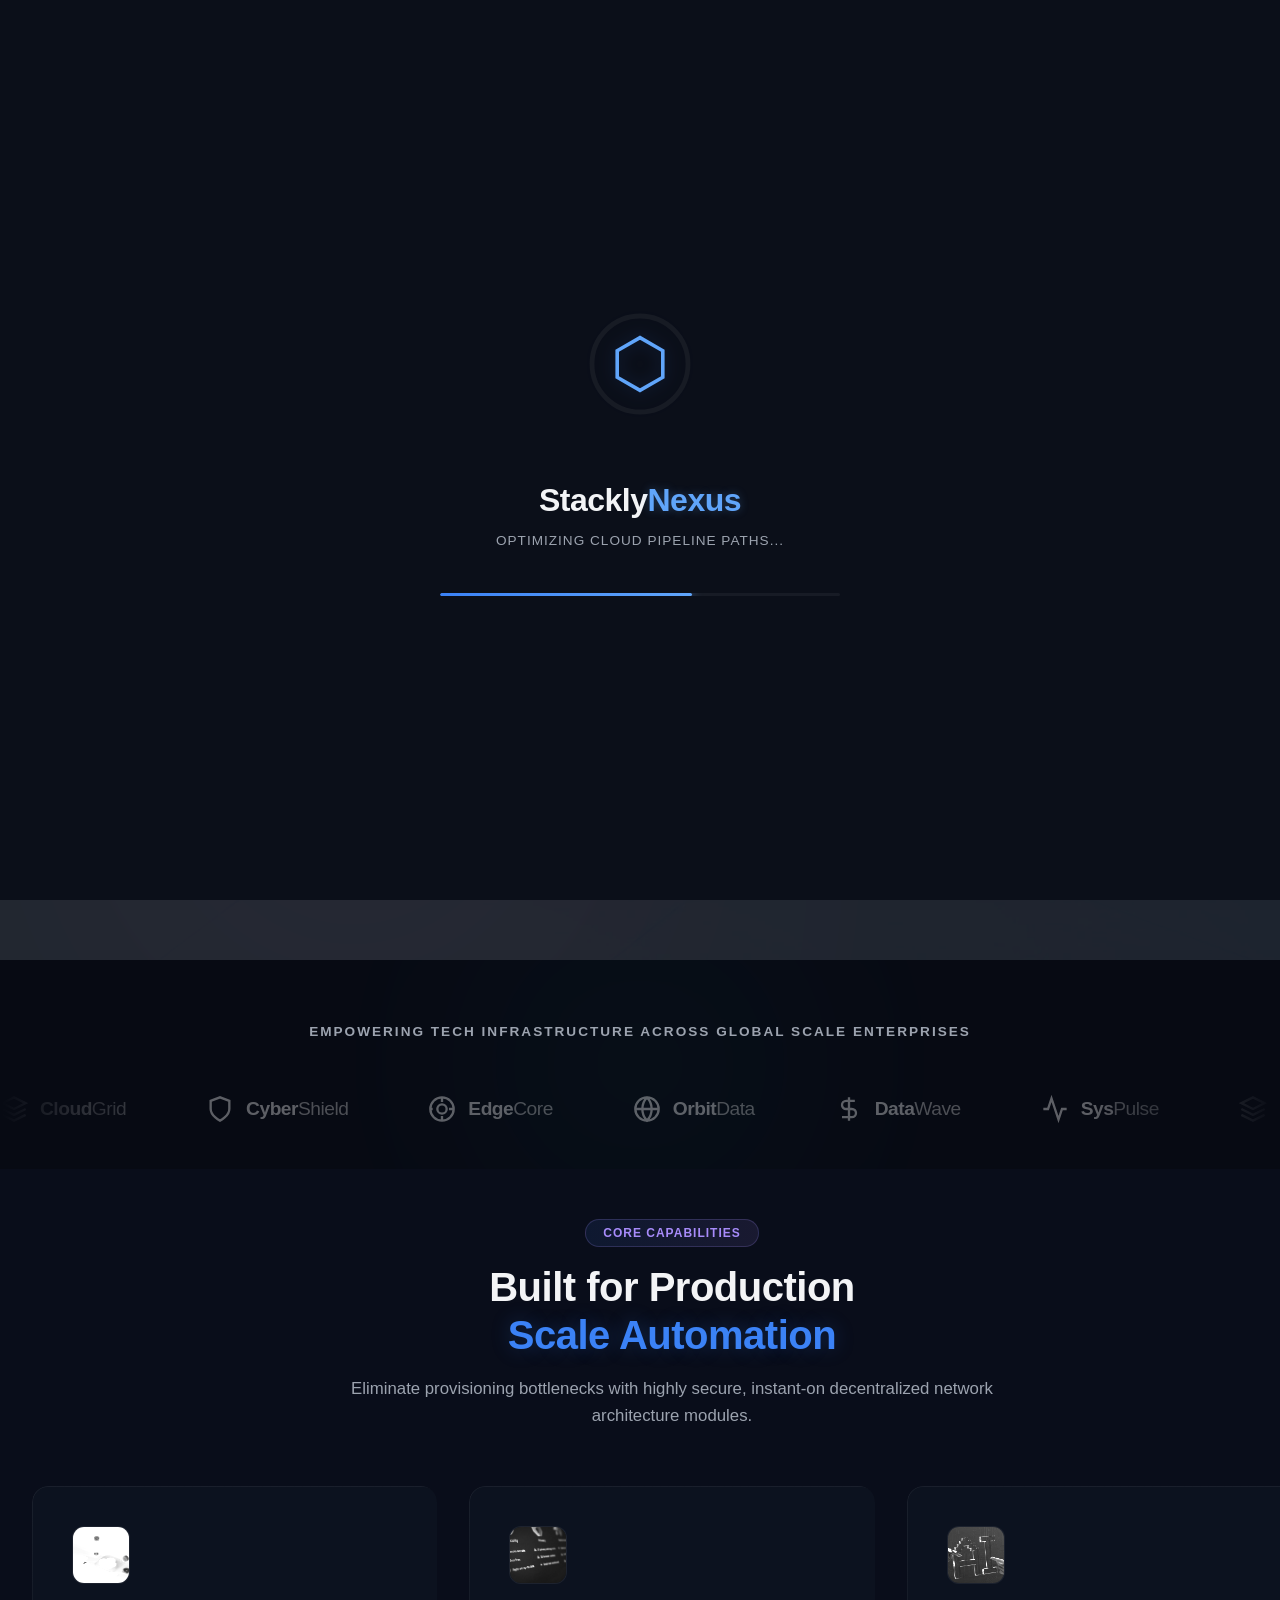
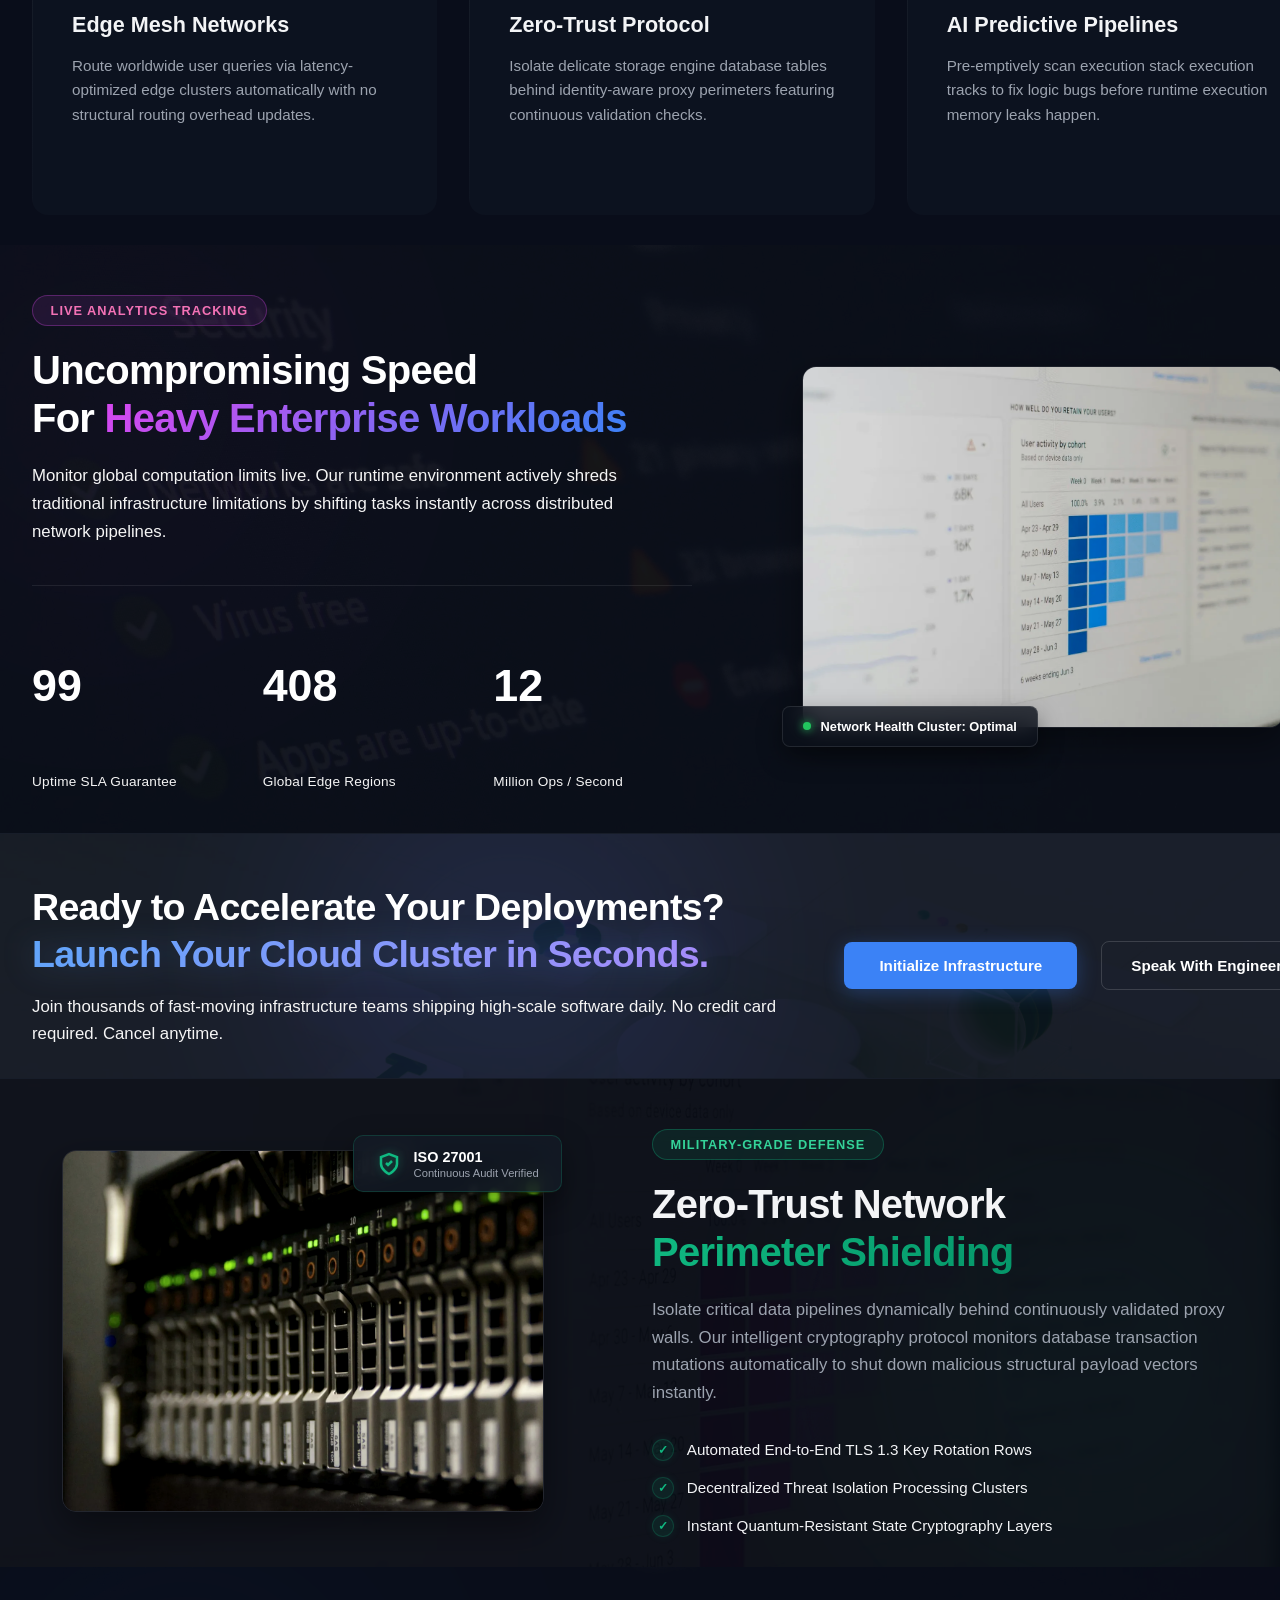
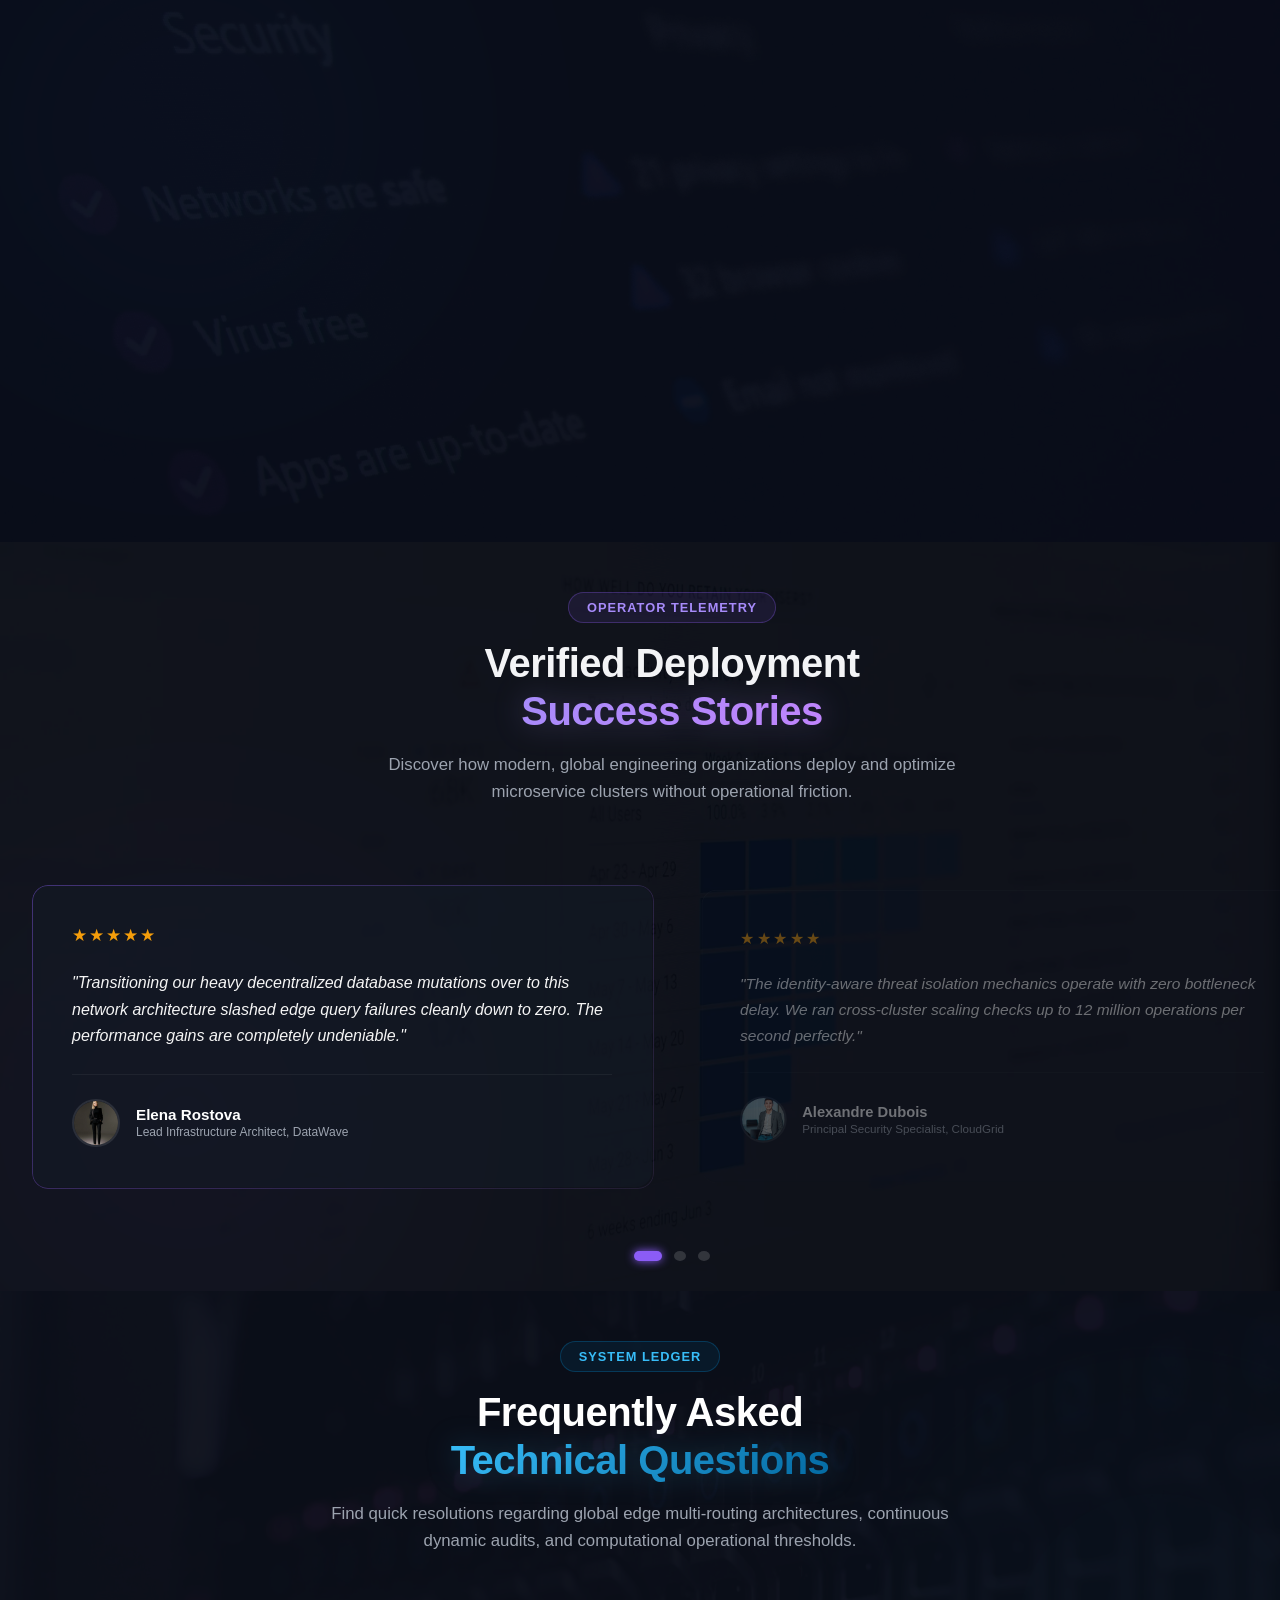
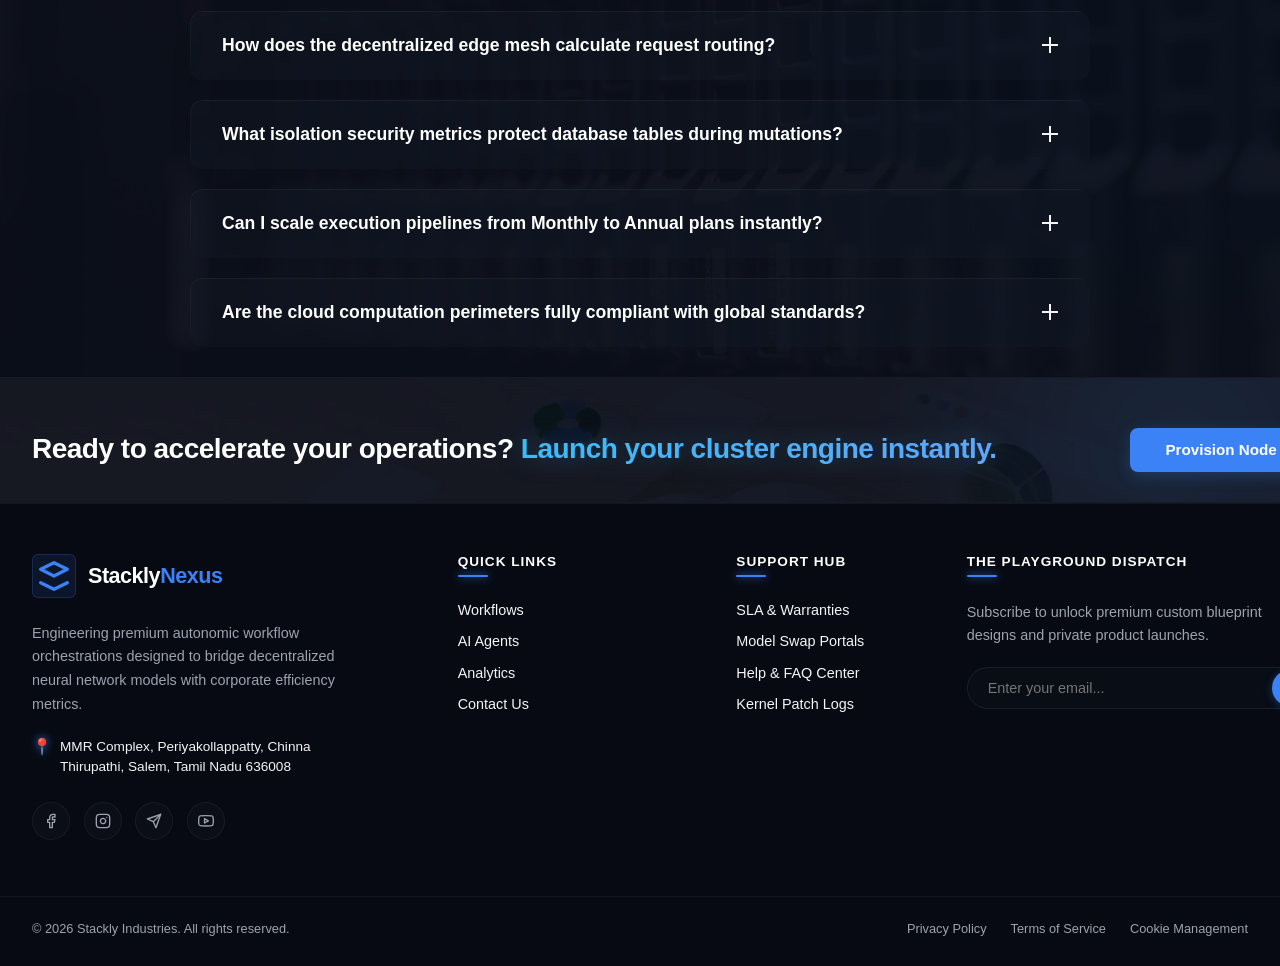
==== index.html @ 9030e39b "Initial commit" ====
<!DOCTYPE html>
<html lang="en">
<head>
    <meta charset="UTF-8">
    <meta name="viewport" content="width=device-width, initial-scale=1.0">
    <title>TechNexus // Next-Gen Software Solutions</title>
    <link rel="stylesheet" href="style.css">
</head>
<body>

    <!-- 🌟 MODERN PRELOADER OVERLAY -->
    <div id="preloader">
        <div class="preloader-content">
            <!-- Animated Vector Logo Matrix -->
            <div class="vector-logo-container">
                <svg class="glow-vector" viewBox="0 0 100 100" xmlns="http://w3.org">
                    <!-- Outer Ring Path -->
                    <circle class="ring-track" cx="50" cy="50" r="40" />
                    <circle class="ring-pulse" cx="50" cy="50" r="40" />
                    <!-- Inner Core Tech Node Vector -->
                    <polygon class="core-node" points="50,28 69,39 69,61 50,72 31,61 31,39" />
                </svg>
            </div>
            
            <!-- Branding Text Matrix -->
            <div class="loading-text-group">
                <h2 class="loading-brand">Stackly<span>Nexus</span></h2>
                <p class="loading-status">Initializing Core Modules...</p>
            </div>

            <!-- Sleek Linear Progress Track -->
            <div class="progress-bar-container">
                <div class="progress-fill"></div>
            </div>
        </div>
    </div>


   

   <script>
    document.addEventListener("DOMContentLoaded", () => {
    
    const preloader = document.getElementById("preloader");
    const progressFill = document.querySelector(".progress-fill");
    const appContent = document.getElementById("app-content");
    const statusText = document.querySelector(".loading-status");

    // Dynamic loading text states array
    const trackingPhrases = [
        "Initializing core modules...",
        "Establishing secure connection layers...",
        "Optimizing cloud pipeline paths...",
        "Rendering visualization grids..."
    ];

    let currentProgress = 0;
    let phraseIndex = 0;

    // 1. Loading Sequence Pipeline Simulation
    const preloaderInterval = setInterval(() => {
        // Increment loading metrics non-linearly for real-world simulation feel
        currentProgress += Math.floor(Math.random() * 12) + 4;
        
        if (currentProgress >= 100) {
            currentProgress = 100;
            clearInterval(preloaderInterval);
            terminatePreloader();
        }

        // Apply progressive width to CSS element
        progressFill.style.width = `${currentProgress}%`;

        // Cycle through dynamic feedback states contextually
        if (currentProgress > (phraseIndex + 1) * 25 && phraseIndex < trackingPhrases.length - 1) {
            phraseIndex++;
            statusText.innerText = trackingPhrases[phraseIndex];
        }
    }, 500);

    // 2. Clear preloader overlay smoothly out of user focus
    function terminatePreloader() {
        statusText.innerText = "Ready.";
        
        setTimeout(() => {
            // Apply layout exit shifts
            preloader.classList.add("preloader-hidden");
            
            // Bring primary layout container cleanly into vision
            if(appContent) {
                appContent.classList.remove("content-hidden");
                appContent.classList.add("content-visible");
            }
        }, 1000);
    }
});

   </script>

  <!-- 🌟 FIXED, CENTER-ALIGNED HEADER MODULE -->
<header class="navbar-fixed">
    <div class="nav-container">
        
        <!-- Brand Logo Unit (Clicking refreshes the active viewport window) -->
        <a href="javascript:void(0);" class="brand-logo" onclick="window.location.reload();" aria-label="StacklyNexus Home">
            <!-- Scalable SVG tech vector node avoids broken network image paths -->
            <svg class="logo-img" viewBox="0 0 24 24" fill="none" stroke="#3b82f6" stroke-width="2" stroke-linecap="round" stroke-linejoin="round">
                <polygon points="12 2 22 7 12 12 2 7 12 2"></polygon>
                <polyline points="2 17 12 22 22 17"></polyline>
                <polyline points="2 12 12 17 22 12"></polyline>
            </svg>
            <span class="logo-text">Stackly<span>Nexus</span></span>
        </a>

        <!-- Responsive Mobile Drawer Toggle -->
        <button class="hamburger-trigger" aria-label="Toggle Navigation Menu" aria-expanded="false">
            <div class="hamburger-bar"></div>
            <div class="hamburger-bar"></div>
            <div class="hamburger-bar"></div>
        </button>

        <!-- Desktop and Mobile Menu Control Hub -->
        <nav class="nav-menu-wrapper">
            <ul class="nav-list">
                <li><a href="#home" class="nav-item active">Home</a></li>
                <li><a href="#services" class="nav-item">Services</a></li>
                <li><a href="#blog" class="nav-item">Blog</a></li>
                <li><a href="#about" class="nav-item">About</a></li>
                <li><a href="#contact" class="nav-item">Contact</a></li>
            </ul>
        </nav>

        <!-- Right Aligned Authentication Container -->
        <div class="nav-auth-panel">
            <a href="#login" class="btn-auth">Login</a>
        </div>

    </div>
</header>




<script>
   document.addEventListener("DOMContentLoaded", () => {

    const hamburgerTrigger = document.querySelector(".hamburger-trigger");
    const navMenuWrapper = document.querySelector(".nav-menu-wrapper");
    const navLinks = document.querySelectorAll(".nav-item");
    const authPanel = document.querySelector(".nav-auth-panel");

    // 1. Mobile Drawer Toggle Control Mechanics
    const toggleMobileMenu = () => {
        const isOpen = navMenuWrapper.classList.toggle("drawer-open");
        hamburgerTrigger.classList.toggle("hamburger-active");
        hamburgerTrigger.setAttribute("aria-expanded", isOpen);
        
        if (isOpen) {
            // Append auth logic internally inside layout drawer on tiny viewports
            navMenuWrapper.appendChild(authPanel);
            document.body.style.overflow = "hidden"; // Freeze underlying scroll tracks
        } else {
            // Restore auth node cleanly back onto core grid setup track line
            document.querySelector(".nav-container").appendChild(authPanel);
            document.body.style.overflow = "";
        }
    };

    hamburgerTrigger.addEventListener("click", toggleMobileMenu);

    // 2. Click Navigation and Class State Refinement
    navLinks.forEach(item => {
        item.addEventListener("click", function() {
            // Clear prior active classes
            document.querySelector(".nav-item.active")?.classList.remove("active");
            
            // Apply fresh current active rule assignments
            this.classList.add("active");

            // Fast close drawer if screen size triggers a click action inside responsive layout viewports
            if (navMenuWrapper.classList.contains("drawer-open")) {
                toggleMobileMenu();
            }
        });
    });
});


</script>

<!-- 🌟 HIGH-TECH SCALABLE HERO COMPONENT -->
<section id="home" class="hero-frame">
    
    <!-- Background Asset Layer Mapping -->
    <div class="hero-bg-layer">
        <img src="./Assests/lite bg - cloud.webp" alt="Tech Infrastructure Grid Mesh Overlay" class="bg-mesh-img">
        <div class="ambient-glow-orb pink-orb"></div>
        <div class="ambient-glow-orb blue-orb"></div>
    </div>

    <!-- Core Grid Presentation Container -->
    <div class="hero-container">
        
        <!-- Left Side Column Text & Interactive Targets -->
        <div class="hero-text-block">
            <div class="version-tag-badge">
                <span class="pulsing-dot"></span>
                <span>System Update v2.4 Live</span>
            </div>
            
            <h1 class="hero-main-title">
                Engineering Next-Gen <br>
                <span class="glowing-neon-gradient">Cloud Ecosystems</span>
            </h1>
            
            <p class="hero-subtitle-desc">
                Deploy blazing fast, automated multi-tenant microservices across a high-availability decentralized architecture. Built for teams that refuse to compromise on latency.
            </p>
            
            <div class="hero-actions-row">
                <a href="404.html" class="btn-hero-primary">Deploy Core Engine</a>
                <a href="404.html" class="btn-hero-secondary">
                    <span>Read Architecture Specifications</span>
                    <svg class="arrow-vector" viewBox="0 0 24 24" fill="none" stroke="currentColor" stroke-width="2.5">
                        <line x1="5" y1="12" x2="19" y2="12"></line>
                        <polyline points="12 5 19 12 12 19"></polyline>
                    </svg>
                </a>
            </div>
        </div>

        <!-- Right Side Column Visual Showcase Asset Box -->
        <div class="hero-showcase-block">
            <div class="showcase-glowing-backdrop"></div>
            <div class="showcase-frame">
                <img src="./Assests/cloud eco.webp" alt="Futuristic Clean Matrix Engineering Console IDE Interface" class="showcase-main-img">
                
                <!-- Floating Dashboard Metric Card Mockup Overlay -->
                <div class="floating-panel-card metric-card-tr">
                    <div class="card-glow-pulse"></div>
                    <div class="metric-flex-box">
                        <span class="metric-icon">⚡</span>
                        <div>
                            <p class="metric-label">Latency Optimization</p>
                            <h4 class="metric-val">1.2ms Avg</h4>
                        </div>
                    </div>
                </div>
            </div>
        </div>

    </div>
</section>

<style>
    /* 🌟 HERO COMPONENT CORE STYLES */
.hero-frame {
    position: relative;
    width: 100%;
    min-height: calc(100vh - 75px);
    display: flex;
    align-items: center;
    overflow: hidden;
    background-color: #070a13; /* Ultra deep midnight space matrix base color */
    padding: 30px 0;
}

/* Background Graphic Vector Layers */
.hero-bg-layer {
    position: absolute;
    top: 0;
    left: 0;
    width: 100%;
    height: 100%;
    z-index: 1;
    pointer-events: none;
}

.bg-mesh-img {
    width: 100%;
    height: 100%;
    object-fit: cover;
    opacity: 0.12; /* Subtle structural mesh hint background footprint */
    filter: saturate(1.5) contrast(1.1);
}

/* Ambient Radial Light Orbs */
.ambient-glow-orb {
    position: absolute;
    border-radius: 50%;
    filter: blur(140px);
    opacity: 0.15;
    mix-blend-mode: screen;
}

.blue-orb {
    top: -10%;
    right: 5%;
    width: 500px;
    height: 500px;
    background: radial-gradient(circle, #3b82f6 0%, transparent 70%);
}

.pink-orb {
    bottom: -5%;
    left: 10%;
    width: 450px;
    height: 450px;
    background: radial-gradient(circle, #ec4899 0%, transparent 70%);
}

/* Grid Layout Grid Setup */
.hero-container {
    max-width: 1400px;
    width: 100%;
    margin: 0 auto;
    padding: 0 2rem;
    display: grid;
    grid-template-columns: 1.1fr 0.9fr;
    gap: 4rem;
    align-items: center;
    position: relative;
    z-index: 5;
}

/* Left Side Content Styles */
.hero-text-block {
    display: flex;
    flex-direction: column;
    align-items: flex-start;
}

/* Update Version Tag */
.version-tag-badge {
    display: inline-flex;
    align-items: center;
    gap: 0.6rem;
    background-color: rgba(59, 130, 246, 0.08);
    border: 1px solid rgba(59, 130, 246, 0.2);
    padding: 0.45rem 1rem;
    border-radius: 100px;
    font-size: 0.8rem;
    font-weight: 600;
    color: #60a5fa;
    letter-spacing: 0.5px;
    text-transform: uppercase;
    margin-bottom: 1.5rem;
    box-shadow: 0 0 15px rgba(59, 130, 246, 0.05);
}

.pulsing-dot {
    width: 6px;
    height: 6px;
    background-color: #3b82f6;
    border-radius: 50%;
    box-shadow: 0 0 8px #3b82f6;
    animation: beaconPulse 1.6s infinite alternate;
}

/* Core Title Presentation H1 */
.hero-main-title {
    font-size: 4rem;
    font-weight: 800;
    line-height: 1.12;
    letter-spacing: -1.5px;
    color: var(--text-main);
    margin: 0 0 1.5rem 0;
}

.glowing-neon-gradient {
    background: linear-gradient(135deg, #60a5fa 0%, #a78bfa 50%, #ec4899 100%);
    -webkit-background-clip: text;
    -webkit-text-fill-color: transparent;
    filter: drop-shadow(0 0 20px rgba(96, 165, 250, 0.25));
}

.hero-subtitle-desc {
    font-size: 1.15rem;
    line-height: 1.65;
    color: var(--text-muted);
    max-width: 580px;
    margin: 0 0 2.5rem 0;
}

/* Button UI Configurations */
.hero-actions-row {
    display: flex;
    align-items: center;
    gap: 1.5rem;
    flex-wrap: wrap;
}

.btn-hero-primary {
    display: inline-block;
    padding: 0.9rem 2rem;
    background-color: #3b82f6;
    color: #ffffff;
    text-decoration: none;
    font-weight: 600;
    font-size: 0.95rem;
    border-radius: 8px;
    box-shadow: 0 4px 20px rgba(59, 130, 246, 0.35);
    transition: all 0.3s cubic-bezier(0.16, 1, 0.3, 1);
}

.btn-hero-primary:hover {
    transform: translateY(-2px);
    background-color: #2563eb;
    box-shadow: 0 6px 25px rgba(59, 130, 246, 0.55);
}

.btn-hero-secondary {
    display: inline-flex;
    align-items: center;
    gap: 0.5rem;
    padding: 0.9rem 1.5rem;
    color: var(--text-main);
    text-decoration: none;
    font-weight: 600;
    font-size: 0.95rem;
    transition: all 0.3s ease;
}

.arrow-vector {
    width: 16px;
    height: 16px;
    transition: transform 0.3s cubic-bezier(0.16, 1, 0.3, 1);
}

.btn-hero-secondary:hover {
    color: #60a5fa;
    text-shadow: 0 0 10px rgba(96, 165, 250, 0.3);
}

.btn-hero-secondary:hover .arrow-vector {
    transform: translateX(4px);
}

/* Right Side Showcase Image Block Layout */
.hero-showcase-block {
    position: relative;
    width: 100%;
    display: flex;
    justify-content: center;
    align-items: center;
}

.showcase-glowing-backdrop {
    position: absolute;
    width: 80%;
    height: 80%;
    background: radial-gradient(circle, rgba(59, 130, 246, 0.15) 0%, transparent 65%);
    z-index: 1;
    pointer-events: none;
}

.showcase-frame {
    position: relative;
    width: 100%;
    max-width: 480px;
    aspect-ratio: 1 / 1;
    border-radius: 20px;
    z-index: 2;
    animation: gentleFloat 6s ease-in-out infinite;
}

.showcase-main-img {
    width: 100%;
    height: 100%;
    object-fit: cover;
    border-radius: 20px;
    border: 1px solid rgba(255, 255, 255, 0.08);
    box-shadow: 0 20px 40px rgba(0, 0, 0, 0.4);
    filter: grayscale(15%) contrast(1.05);
    transition: all 0.5s ease;
}

/* Hover Interactive Action Target for the Image Component Frame */
.showcase-frame:hover .showcase-main-img {
    filter: grayscale(0%) contrast(1.1);
    border-color: rgba(96, 165, 250, 0.4);
    box-shadow: 0 25px 50px rgba(59, 130, 246, 0.25);
}

/* Floating Metrics Overlay HUD Panel */
.floating-panel-card {
    position: absolute;
    background-color: rgba(19, 26, 38, 0.7);
    backdrop-filter: blur(12px);
    -webkit-backdrop-filter: blur(12px);
    border: 1px solid rgba(255, 255, 255, 0.08);
    padding: 1rem 1.5rem;
    border-radius: 12px;
    box-shadow: 0 10px 30px rgba(0, 0, 0, 0.3);
    z-index: 10;
    transition: all 0.3s ease;
}

.metric-card-tr {
    top: 10%;
    right: -20px;
}

.floating-panel-card:hover {
    transform: translateY(-4px) scale(1.02);
    border-color: rgba(236, 72, 153, 0.4);
    box-shadow: 0 15px 35px rgba(236, 72, 153, 0.2);
}

.metric-flex-box {
    display: flex;
    align-items: center;
    gap: 0.8rem;
}

.metric-icon {
    font-size: 1.5rem;
    filter: drop-shadow(0 0 5px #f59e0b);
}

.metric-label {
    margin: 0;
    font-size: 0.75rem;
    text-transform: uppercase;
    color: var(--text-muted);
    letter-spacing: 0.5px;
}

.metric-val {
    margin: 2px 0 0 0;
    font-size: 1.1rem;
    font-weight: 700;
    color: var(--text-main);
}

/* 🌀 KEYFRAME TRANSFORMATION LOOP RIGS */
@keyframes beaconPulse {
    0% { transform: scale(0.9); opacity: 0.6; }
    100% { transform: scale(1.2); opacity: 1; filter: drop-shadow(0 0 6px #3b82f6); }
}

@keyframes gentleFloat {
    0% { transform: translateY(0px); }
    50% { transform: translateY(-12px); }
    100% { transform: translateY(0px); }
}

/* 📱 RESPONSIVE ADAPTIVE MEDIA BREAKPOINT HUB */
@media (max-width: 1024px) {
    .hero-main-title {
        font-size: 3.2rem;
    }
    .hero-container {
        gap: 2rem;
    }
}

@media (max-width: 900px) {
    .hero-frame {
        padding: 5rem 0 4rem 0;
    }
    .hero-container {
        grid-template-columns: 1fr; /* Stacks column sections vertically on handheld mobile interfaces */
        text-align: center;
        gap: 4rem;
    }
    .hero-text-block {
        align-items: center;
    }
    .hero-subtitle-desc {
        margin-left: auto;
        margin-right: auto;
    }
    .hero-actions-row {
        justify-content: center;
        width: 100%;
    }
    .metric-card-tr {
        right: 10px; /* Pulls floating overlay panels safe zones cleanly inside screen gutters */
    }
}

@media (max-width: 480px) {
    .hero-main-title {
        font-size: 2.4rem;
    }
    .hero-actions-row {
        flex-direction: column;
        gap: 1rem;
        width: 100%;
    }
    .btn-hero-primary {
        width: 100%;
        text-align: center;
    }
}

</style>

<!-- 🌟 INFINITE ROLLING BRAND CAROUSEL MODULE -->
<section id="brand-ticker" class="ticker-frame">
    
    <!-- Background Architectural Canvas Components -->
    <div class="ticker-bg-layer">
        <div class="ticker-ambient-glow cyan-glow"></div>
    </div>

    <div class="ticker-container">
        
        <!-- Subtle Upper Descriptive Anchor Header -->
        <div class="ticker-header-anchor">
            <p class="ticker-lead-text">Empowering Tech Infrastructure Across Global Scale Enterprises</p>
        </div>

        <!-- Masked Viewport Rolling Track Window -->
        <div class="ticker-viewport-window">
            <div class="ticker-infinite-track">
                
                <!-- 🚀 Core Vector Logo Nodes Set (Set 1) -->
                <div class="logo-marquee-node">
                    <svg class="marquee-vector-icon" viewBox="0 0 24 24" fill="none" stroke="currentColor" stroke-width="2"><path d="M12 2L2 7l10 5 10-5-10-5zM2 17l10 5 10-5M2 12l10 5 10-5"/></svg>
                    <span class="ticker-brand-name">Cloud<span>Grid</span></span>
                </div>
                <div class="logo-marquee-node">
                    <svg class="marquee-vector-icon" viewBox="0 0 24 24" fill="none" stroke="currentColor" stroke-width="2"><path d="M12 22s8-4 8-10V5l-8-3-8 3v7c0 6 8 10 8 10z"/></svg>
                    <span class="ticker-brand-name">Cyber<span>Shield</span></span>
                </div>
                <div class="logo-marquee-node">
                    <svg class="marquee-vector-icon" viewBox="0 0 24 24" fill="none" stroke="currentColor" stroke-width="2"><circle cx="12" cy="12" r="10"/><circle cx="12" cy="12" r="4"/><path d="M12 2v4M12 18v4M4 12H2M22 12h-4"/></svg>
                    <span class="ticker-brand-name">Edge<span>Core</span></span>
                </div>
                <div class="logo-marquee-node">
                    <svg class="marquee-vector-icon" viewBox="0 0 24 24" fill="none" stroke="currentColor" stroke-width="2"><circle cx="12" cy="12" r="10"/><path d="M12 2a14.5 14.5 0 0 0 0 20 14.5 14.5 0 0 0 0-20M2 12h20"/></svg>
                    <span class="ticker-brand-name">Orbit<span>Data</span></span>
                </div>
                <div class="logo-marquee-node">
                    <svg class="marquee-vector-icon" viewBox="0 0 24 24" fill="none" stroke="currentColor" stroke-width="2"><path d="M12 2v20M17 5H9.5a3.5 3.5 0 0 0 0 7h5a3.5 3.5 0 0 1 0 7H6"/></svg>
                    <span class="ticker-brand-name">Data<span>Wave</span></span>
                </div>
                <div class="logo-marquee-node">
                    <svg class="marquee-vector-icon" viewBox="0 0 24 24" fill="none" stroke="currentColor" stroke-width="2"><path d="M22 12h-4l-3 9L9 3l-3 9H2"/></svg>
                    <span class="ticker-brand-name">Sys<span>Pulse</span></span>
                </div>

                <!-- 🔄 Duplicate Cloned Track Loop Array for Seamless CSS Flow transitions (Set 2) -->
                <div class="logo-marquee-node">
                    <svg class="marquee-vector-icon" viewBox="0 0 24 24" fill="none" stroke="currentColor" stroke-width="2"><path d="M12 2L2 7l10 5 10-5-10-5zM2 17l10 5 10-5M2 12l10 5 10-5"/></svg>
                    <span class="ticker-brand-name">Cloud<span>Grid</span></span>
                </div>
                <div class="logo-marquee-node">
                    <svg class="marquee-vector-icon" viewBox="0 0 24 24" fill="none" stroke="currentColor" stroke-width="2"><path d="M12 22s8-4 8-10V5l-8-3-8 3v7c0 6 8 10 8 10z"/></svg>
                    <span class="ticker-brand-name">Cyber<span>Shield</span></span>
                </div>
                <div class="logo-marquee-node">
                    <svg class="marquee-vector-icon" viewBox="0 0 24 24" fill="none" stroke="currentColor" stroke-width="2"><circle cx="12" cy="12" r="10"/><circle cx="12" cy="12" r="4"/><path d="M12 2v4M12 18v4M4 12H2M22 12h-4"/></svg>
                    <span class="ticker-brand-name">Edge<span>Core</span></span>
                </div>
                <div class="logo-marquee-node">
                    <svg class="marquee-vector-icon" viewBox="0 0 24 24" fill="none" stroke="currentColor" stroke-width="2"><circle cx="12" cy="12" r="10"/><path d="M12 2a14.5 14.5 0 0 0 0 20 14.5 14.5 0 0 0 0-20M2 12h20"/></svg>
                    <span class="ticker-brand-name">Orbit<span>Data</span></span>
                </div>
                <div class="logo-marquee-node">
                    <svg class="marquee-vector-icon" viewBox="0 0 24 24" fill="none" stroke="currentColor" stroke-width="2"><path d="M12 2v20M17 5H9.5a3.5 3.5 0 0 0 0 7h5a3.5 3.5 0 0 1 0 7H6"/></svg>
                    <span class="ticker-brand-name">Data<span>Wave</span></span>
                </div>
                <div class="logo-marquee-node">
                    <svg class="marquee-vector-icon" viewBox="0 0 24 24" fill="none" stroke="currentColor" stroke-width="2"><path d="M22 12h-4l-3 9L9 3l-3 9H2"/></svg>
                    <span class="ticker-brand-name">Sys<span>Pulse</span></span>
                </div>

            </div>
        </div>

    </div>
</section>

<style>
    /* 🌟 INFINITE BRAND CAROUSEL LOOP SYSTEM */
.ticker-frame {
    position: relative;
    width: 100%;
    /* Strict Layout Constraints: 50px Top, 30px Bottom */
    padding: 50px 0 30px 0;
    background-color: #070a13; /* Dark matrix backing backdrop */
    overflow: hidden;
}

/* Ambient Vector Lighting Matrix Glows */
.ticker-bg-layer {
    position: absolute;
    top: 0;
    left: 0;
    width: 100%;
    height: 100%;
    z-index: 1;
    pointer-events: none;
}

.ticker-ambient-glow {
    position: absolute;
    border-radius: 50%;
    filter: blur(130px);
    opacity: 0.08;
    width: 500px;
    height: 300px;
}

.cyan-glow {
    top: 50%;
    left: 50%;
    transform: translate(-50%, -50%);
    background: radial-gradient(circle, #06b6d4 0%, transparent 70%);
}

.ticker-container {
    width: 100%;
    max-width: 1400px;
    margin: 0 auto;
    position: relative;
    z-index: 5;
}

/* Label text styles above ticker tracking channel lines */
.ticker-header-anchor {
    text-align: center;
    margin-bottom: 2.5rem;
    padding: 0 2rem;
}

.ticker-lead-text {
    font-size: 0.85rem;
    text-transform: uppercase;
    letter-spacing: 2px;
    color: var(--text-muted);
    font-weight: 600;
}

/* Masked Viewport Window featuring Edge Fades */
.ticker-viewport-window {
    width: 100%;
    overflow: hidden;
    position: relative;
    padding: 1rem 0;
    -webkit-mask-image: linear-gradient(to right, transparent 0%, #000 15%, #000 85%, transparent 100%);
    mask-image: linear-gradient(to right, transparent 0%, #000 15%, #000 85%, transparent 100%);
}

/* Infinite Flex Ribbon Assembly */
.ticker-infinite-track {
    display: flex;
    width: max-content;
    align-items: center;
    gap: 5rem; /* Layout padding keeps brand elements spacious */
    animation: linearMarquee 30s linear infinite; /* Hardware-accelerated rolling engine */
}

/* Individual Brand Logo Housing Nodes */
.logo-marquee-node {
    display: flex;
    align-items: center;
    gap: 0.75rem;
    cursor: pointer;
    transition: transform 0.3s cubic-bezier(0.16, 1, 0.3, 1);
    opacity: 0.35; /* Subdued baseline state */
}

/* Vector Icon Modifications */
.marquee-vector-icon {
    width: 28px;
    height: 28px;
    color: white;
    transition: color 0.4s ease, filter 0.4s ease;
}

/* Typography Branding Text Layout */
.ticker-brand-name {
    font-size: 1.2rem;
    font-weight: 700;
    color: white;
    letter-spacing: -0.5px;
    white-space: nowrap;
    transition: color 0.4s ease, text-shadow 0.4s ease;
}

.ticker-brand-name span {
    font-weight: 400;
    opacity: 0.8;
}

/* 🌟 MODERN INTERACTIVE HOVER AND NEON GLOW ACTIONS */

/* Pause tracking movement gracefully when the user targets a specific node icon */
.ticker-viewport-window:hover .ticker-infinite-track {
    animation-play-state: paused;
}

/* Highlight the active card block nodes */
.logo-marquee-node:hover {
    transform: scale(1.06);
    opacity: 1;
}

.logo-marquee-node:hover .marquee-vector-icon {
    color: #3b82f6;
    filter: drop-shadow(0 0 8px rgba(59, 130, 246, 0.6));
}

.logo-marquee-node:hover .ticker-brand-name {
    color: var(--text-main);
    text-shadow: 0 0 10px rgba(255, 255, 255, 0.2);
}

/* 🌀 MARQUEE ROLLING KEYFRAME LOOPS */
@keyframes linearMarquee {
    0% {
        transform: translate3d(0, 0, 0);
    }
    100% {
        /* Loops exactly halfway through the duplicated tracks layout to ensure seamless reset */
        transform: translate3d(-50%, 0, 0);
    }
}

/* 📱 ADAPTIVE MOBILE LAYOUT OVERRIDES */
@media (max-width: 768px) {
    .ticker-infinite-track {
        gap: 3rem; /* Tightens track gaps inside smaller smartphone gutters */
        animation-duration: 20s; /* Adjusts crawl speed slightly on narrow screens */
    }
    .marquee-vector-icon {
        width: 24px;
        height: 24px;
    }
    .ticker-brand-name {
        font-size: 1rem;
    }
    .ticker-lead-text {
        font-size: 0.75rem;
        letter-spacing: 1.5px;
    }
}

</style>

<!-- 🌟 HIGH-TECH CENTRAL SERVICES MATRIX COMPONENT -->
<section id="services" class="services-frame">
    
    <!-- Background Canvas Graphic Matrices -->
    <div class="services-bg-layer">
        <img src="./Assests/cloud eco.webp" alt="Abstract digital network wire mesh grid background canvas" class="services-mesh-img">
        <div class="services-ambient-glow-orb purple-orb"></div>
    </div>

    <div class="services-container">
        
        <!-- Interactive Section Header Block -->
        <div class="services-header-block">
            <span class="services-mini-badge">Core Capabilities</span>
            <h2 class="services-main-title">Built for Production <br><span>Scale Automation</span></h2>
            <p class="services-subtitle-desc">Eliminate provisioning bottlenecks with highly secure, instant-on decentralized network architecture modules.</p>
        </div>

        <!-- 3-Column Adaptable Responsive Grid System -->
        <div class="services-grid-track">
            
            <!-- Service Card 01 -->
            <div class="service-card-node">
                <div class="card-border-glow-line"></div>
                <div class="card-inner-hull">
                    <div class="service-icon-box">
                        <img src="./Assests/lite bg - cloud.webp" alt="Cloud Network Datacenter Infrastructure Icon" class="icon-graphic">
                    </div>
                    <h3 class="service-node-title">Edge Mesh Networks</h3>
                    <p class="service-node-desc">Route worldwide user queries via latency-optimized edge clusters automatically with no structural routing overhead updates.</p>
                    <a href="404.html" class="service-node-link">
                        <span>Explore Architecture</span>
                        <span class="link-arrow">→</span>
                    </a>
                </div>
            </div>

            <!-- Service Card 02 -->
            <div class="service-card-node">
                <div class="card-border-glow-line"></div>
                <div class="card-inner-hull">
                    <div class="service-icon-box">
                        <img src="./Assests/cyptography shield.webp" alt="Shield Cryptography Secure Analytics Icon" class="icon-graphic">
                    </div>
                    <h3 class="service-node-title">Zero-Trust Protocol</h3>
                    <p class="service-node-desc">Isolate delicate storage engine database tables behind identity-aware proxy perimeters featuring continuous validation checks.</p>
                    <a href="404.html" class="service-node-link">
                        <span>Explore Security</span>
                        <span class="link-arrow">→</span>
                    </a>
                </div>
            </div>

            <!-- Service Card 03 -->
            <div class="service-card-node">
                <div class="card-border-glow-line"></div>
                <div class="card-inner-hull">
                    <div class="service-icon-box">
                        <img src="./Assests/hand and robot - ai.webp" alt="Autonomous AI Core Matrix Processor Logic Icon" class="icon-graphic">
                    </div>
                    <h3 class="service-node-title">AI Predictive Pipelines</h3>
                    <p class="service-node-desc">Pre-emptively scan execution stack execution tracks to fix logic bugs before runtime execution memory leaks happen.</p>
                    <a href="404.html" class="service-node-link">
                        <span>Explore Engine</span>
                        <span class="link-arrow">→</span>
                    </a>
                </div>
            </div>

        </div>
    </div>
</section>

<style>
    /* 🌟 SERVICES SECTION MATRIX CORE ENGINE */
.services-frame {
    position: relative;
    width: 100%;
    /* Strict Layout Constraints requested: 50px Top, 30px Bottom */
    padding: 50px 0 30px 0; 
    background-color: #090d1a; /* Synchronized depth layer matching your tech theme */
    overflow: hidden;
}

/* Background Graphic Vector Integration Canvas */
.services-bg-layer {
    position: absolute;
    top: 0;
    left: 0;
    width: 100%;
    height: 100%;
    z-index: -1;
    pointer-events: none;
}

.services-mesh-img {
    width: 100%;
    height: 100%;
    object-fit: cover;
    opacity: 0.05; /* Keeps focus strictly balanced over your active grid cards text blocks */
    filter: saturate(2) contrast(1.2);
}

.services-ambient-glow-orb {
    position: absolute;
    border-radius: 50%;
    filter: blur(160px);
    opacity: 0.12;
}

.purple-orb {
    bottom: -20%;
    right: -10%;
    width: 600px;
    height: 600px;
    background: radial-gradient(circle, #a78bfa 0%, transparent 70%);
}

/* Grid Framing Setup */
.services-container {
    max-width: 1400px;
    width: 100%;
    margin: 0 auto;
    padding: 0 2rem;
    position: relative;
    z-index: 5;
}

/* Header Component Configuration Details */
.services-header-block {
    text-align: center;
    max-width: 650px;
    margin: 0 auto 3.5rem auto;
}

.services-mini-badge {
    display: inline-block;
    background: linear-gradient(90deg, rgba(59, 130, 246, 0.1), rgba(167, 139, 250, 0.1));
    border: 1px solid rgba(167, 139, 250, 0.2);
    color: #a78bfa;
    padding: 0.4rem 1.1rem;
    font-size: 0.75rem;
    font-weight: 700;
    text-transform: uppercase;
    letter-spacing: 1px;
    border-radius: 100px;
    margin-bottom: 1rem;
}

.services-header-block h2 {
    font-size: 2.5rem;
    font-weight: 800;
    line-height: 1.2;
    color: var(--text-main);
    margin: 0 0 1rem 0;
    letter-spacing: -0.5px;
}

.services-header-block h2 span {
    color: #3b82f6;
    text-shadow: 0 0 20px rgba(59, 130, 246, 0.25);
}

.services-subtitle-desc {
    font-size: 1.05rem;
    color: var(--text-muted);
    line-height: 1.6;
}

/* 3-Column Responsive Flex Grid Track */
.services-grid-track {
    display: grid;
    grid-template-columns: repeat(auto-fit, minmax(320px, 1fr));
    gap: 2rem;
    width: 100%;
}

/* High-Tech Card Core Node */
.service-card-node {
    position: relative;
    border-radius: 16px;
    background-color: rgba(19, 26, 38, 0.4);
    overflow: hidden;
    transition: transform 0.4s cubic-bezier(0.16, 1, 0.3, 1);
    z-index: 2;
}

/* Outer Border Track Line Engine */
.service-card-node::before {
    content: '';
    position: absolute;
    top: 0;
    left: 0;
    width: 100%;
    height: 100%;
    border-radius: 16px;
    padding: 1px; /* Emulates a modern border track spacing line */
    background: linear-gradient(180deg, rgba(255,255,255,0.06) 0%, rgba(255,255,255,0.01) 100%);
    -webkit-mask: linear-gradient(#fff 0 0) content-box, linear-gradient(#fff 0 0);
    -webkit-mask-composite: xor;
mask-composite: exclude;
    pointer-events: none;
    transition: background 0.4s ease;
}

/* Inner Structural Hull Wrapper */
.card-inner-hull {
    padding: 2.5rem;
    height: 100%;
    display: flex;
    flex-direction: column;
    align-items: flex-start;
}

/* Icon Asset Box */
.service-icon-box {
    width: 56px;
    height: 56px;
    border-radius: 12px;
    background-color: rgba(255, 255, 255, 0.02);
    border: 1px solid rgba(255, 255, 255, 0.05);
    display: flex;
    justify-content: center;
    align-items: center;
    margin-bottom: 1.75rem;
    transition: all 0.4s ease;
    overflow: hidden;
}

.icon-graphic {
    width: 100%;
    height: 100%;
    object-fit: cover;
    filter: grayscale(100%) brightness(1.2);
    transition: all 0.4s ease;
}

.service-node-title {
    font-size: 1.35rem;
    font-weight: 700;
    color: var(--text-main);
    margin: 0 0 1rem 0;
    transition: color 0.3s ease;
}

.service-node-desc {
    font-size: 0.95rem;
    color: var(--text-muted);
    line-height: 1.6;
    margin: 0 0 2rem 0;
    flex-grow: 1;
}

/* Dynamic Action Link Modules inside card bases */
.service-node-link {
    display: inline-flex;
    align-items: center;
    gap: 0.5rem;
    text-decoration: none;
    color: var(--text-main);
    font-size: 0.9rem;
    font-weight: 600;
    transition: color 0.3s ease;
}

.link-arrow {
    transition: transform 0.3s cubic-bezier(0.16, 1, 0.3, 1);
}

/* 🌟 DYNAMIC GLOW AND HOVER INTERACTION OVERLAYS */
.service-card-node:hover {
    transform: translateY(-6px);
    background-color: rgba(19, 26, 38, 0.7);
    box-shadow: 0 20px 40px rgba(0, 0, 0, 0.3), 0 0 30px rgba(59, 130, 246, 0.1);
}

/* Morph outer border properties smoothly into an active neon path */
.service-card-node:hover::before {
    background: linear-gradient(135deg, #3b82f6 0%, #a78bfa 100%);
}

.service-card-node:hover .service-icon-box {
    background-color: rgba(59, 130, 246, 0.1);
    border-color: rgba(59, 130, 246, 0.3);
    box-shadow: 0 0 15px rgba(59, 130, 246, 0.2);
}

.service-card-node:hover .icon-graphic {
    filter: grayscale(0%) brightness(1); /* Brings custom card graphic back into vibrant tone */
    transform: scale(1.05);
}

.service-card-node:hover .service-node-title {
    color: #60a5fa;
    text-shadow: 0 0 10px rgba(96, 165, 250, 0.2);
}

.service-card-node:hover .service-node-link {
    color: #a78bfa;
}

.service-card-node:hover .link-arrow {
    transform: translateX(4px);
}

/* 📱 ADAPTIVE MOBILE LAYOUT OVERRIDES */
@media (max-width: 768px) {
    .services-header-block h2 {
        font-size: 2rem;
    }
    .services-grid-track {
        grid-template-columns: 1fr; /* Stacks column sets vertically on tablet and smaller screen viewports */
    }
    .card-inner-hull {
        padding: 2rem;
    }
}

</style>

<script>
    document.addEventListener("DOMContentLoaded", () => {
    
    // 🌟 Scroll Animation Trigger Logic for Card Matrices
    const serviceCards = document.querySelectorAll(".service-card-node");
    
    // Set initial invisibility rules programmatically so non-js fallback profiles degrade safely
    serviceCards.forEach((card, index) => {
        card.style.opacity = "0";
        card.style.transform = "translateY(25px)";
        card.style.transition = "opacity 0.6s cubic-bezier(0.16, 1, 0.3, 1), transform 0.6s cubic-bezier(0.16, 1, 0.3, 1)";
        // Stagger transitions incrementally based on node arrays indices
        card.style.transitionDelay = `${index * 100}ms`;
    });

    const cardObserver = new IntersectionObserver((entries) => {
        entries.forEach(entry => {
            if (entry.isIntersecting) {
                entry.target.style.opacity = "1";
                entry.target.style.transform = "translateY(0)";
                cardObserver.unobserve(entry.target); // Unobserves target node once animation triggers successfully
            }
        });
    }, {
        threshold: 0.1,
        rootMargin: "0px 0px -40px 0px" // Triggers early just before scroll footprint snaps full line sight
    });

    serviceCards.forEach(card => cardObserver.observe(card));
});

</script>

<!-- 🌟 HIGH-TECH PERFORMANCE METRICS PANEL -->
<section id="metrics" class="metrics-frame">
    
    <!-- Background Canvas Layout Architecture -->
    <div class="metrics-bg-layer">
        <img src="./Assests/cyptography shield.webp" alt="Cyber telemetry space grid backdrop graphic" class="metrics-mesh-img">
        <div class="metrics-glow-orb magenta-glow"></div>
    </div>

    <div class="metrics-container">
        
        <!-- Left Side: Interactive Metrics Data Summary Track -->
        <div class="metrics-summary-block">
            <span class="metrics-tag">Live Analytics Tracking</span>
            <h2 class="metrics-title">Uncompromising Speed <br>For <span>Heavy Enterprise Workloads</span></h2>
            <p class="metrics-desc">
                Monitor global computation limits live. Our runtime environment actively shreds traditional infrastructure limitations by shifting tasks instantly across distributed network pipelines.
            </p>
            
            <!-- Real-time Counter Grid Assembly -->
            <div class="counters-grid-wrapper">
                <div class="counter-node-item">
                    <h3 class="counter-numeric-val" data-target="99">0</h3>
                    <p class="counter-metric-label">Uptime SLA Guarantee</p>
                </div>
                <div class="counter-node-item">
                    <h3 class="counter-numeric-val" data-target="450">0</h3>
                    <p class="counter-metric-label">Global Edge Regions</p>
                </div>
                <div class="counter-node-item">
                    <h3 class="counter-numeric-val" data-target="12">0</h3>
                    <p class="counter-metric-label">Million Ops / Second</p>
                </div>
            </div>
        </div>

        <!-- Right Side: Graphic Visual Telemetry System Dashboard Screen -->
        <div class="metrics-visual-block">
            <div class="visual-glowing-backdrop"></div>
            <div class="dashboard-terminal-frame">
                <img src="./Assests/status analytics.webp" alt="Production status visualization control node display map" class="dashboard-main-img">
                
                <!-- Micro Floating Overlay Component Frame -->
                <div class="terminal-status-overlay">
                    <span class="pulse-beacon-indicator"></span>
                    <p class="overlay-telemetry-text">Network Health Cluster: Optimal</p>
                </div>
            </div>
        </div>

    </div>
</section>

<style>
    /* 🌟 PERFORMANCE METRICS MATRIX MODULE */
.metrics-frame {
    position: relative;
    width: 100%;
    /* Strict Layout Constraints requested: 50px Top, 30px Bottom */
    padding: 50px 0 30px 0;
    background-color: #0b0f19; /* Seamless background integration layer */
    overflow: hidden;
}

/* Background Graphic Vector Integration Canvas */
.metrics-bg-layer {
    position: absolute;
    top: 0;
    left: 0;
    width: 100%;
    height: 100%;
    z-index: 1;
    pointer-events: none;
}

.metrics-mesh-img {
    width: 100%;
    height: 100%;
    object-fit: cover;
    opacity: 0.04; /* Subdued structural background element footprints */
    filter: saturate(1.8) contrast(1.1);
}

.metrics-glow-orb {
    position: absolute;
    border-radius: 50%;
    filter: blur(150px);
    opacity: 0.1;
    width: 450px;
    height: 450px;
}

.magenta-glow {
    top: -10%;
    left: -10%;
    background: radial-gradient(circle, #d946ef 0%, transparent 70%);
}

/* Structural Two-Column Grid Setup */
.metrics-container {
    max-width: 1400px;
    width: 100%;
    margin: 0 auto;
    padding: 0 2rem;
    display: grid;
    grid-template-columns: 1.1fr 0.9fr;
    gap: 5rem;
    align-items: center;
    position: relative;
    z-index: 5;
}

/* Left Side Descriptive Summary Block */
.metrics-summary-block {
    display: flex;
    flex-direction: column;
    align-items: flex-start;
}

.metrics-tag {
    display: inline-block;
    background-color: rgba(217, 70, 239, 0.1);
    border: 1px solid rgba(217, 70, 239, 0.3);
    color: #f472b6;
    padding: 0.45rem 1.1rem;
    border-radius: 100px;
    font-size: 0.8rem;
    font-weight: 700;
    text-transform: uppercase;
    letter-spacing: 1px;
    margin-bottom: 1.25rem;
}

.metrics-title {
    font-size: 2.5rem;
    font-weight: 800;
    line-height: 1.2;
    letter-spacing: -0.75px;
    color: #ffffff; /* Requested: White Typography */
    margin: 0 0 1.25rem 0;
}

.metrics-title span {
    background: linear-gradient(135deg, #d946ef 0%, #3b82f6 100%);
    -webkit-background-clip: text;
    -webkit-text-fill-color: transparent;
}

.metrics-desc {
    font-size: 1.05rem;
    line-height: 1.65;
    color: whitesmoke; /* Requested: Whitesmoke Typography replaces old text-muted values */
    max-width: 600px;
    margin: 0 0 2.5rem 0;
}

/* Live Analytics Numeric Grid Layout */
.counters-grid-wrapper {
    display: grid;
    grid-template-columns: repeat(3, 1fr);
    gap: 2rem;
    width: 100%;
    border-top: 1px solid rgba(255, 255, 255, 0.08);
    padding-top: 2rem;
}

.counter-node-item {
    display: flex;
    flex-direction: column;
    gap: 0.5rem;
}

.counter-numeric-val {
    font-size: 2.8rem;
    font-weight: 800;
    color: #ffffff; /* Requested: High Contrast White Numbers */
    line-height: 1;
    transition: color 0.3s ease, text-shadow 0.3s ease;
}

.counter-metric-label {
    font-size: 0.85rem;
    font-weight: 500;
    color: whitesmoke; /* Requested: High Contrast Whitesmoke Text description fields */
    letter-spacing: 0.25px;
}

/* Right Side Graphic Telemetry Dashboard Frame Component */
.metrics-visual-block {
    position: relative;
    width: 100%;
    display: flex;
    justify-content: center;
    align-items: center;
}

.visual-glowing-backdrop {
    position: absolute;
    width: 85%;
    height: 85%;
    background: radial-gradient(circle, rgba(217, 70, 239, 0.12) 0%, transparent 65%);
    z-index: 1;
    pointer-events: none;
}

.dashboard-terminal-frame {
    position: relative;
    width: 100%;
    max-width: 480px;
    aspect-ratio: 4 / 3;
    border-radius: 14px;
    z-index: 2;
    transition: transform 0.4s cubic-bezier(0.16, 1, 0.3, 1), box-shadow 0.4s ease;
}

.dashboard-main-img {
    width: 100%;
    height: 100%;
    object-fit: cover;
    border-radius: 14px;
    border: 1px solid rgba(255, 255, 255, 0.08);
    box-shadow: 0 15px 35px rgba(0, 0, 0, 0.4);
    filter: brightness(0.9) contrast(1.05);
    transition: filter 0.4s ease, border-color 0.4s ease;
}

/* Floating HUD Component Frame inside visual layout */
.terminal-status-overlay {
    position: absolute;
    bottom: -15px;
    left: -20px;
    background-color: rgba(11, 15, 25, 0.8);
    backdrop-filter: blur(12px);
    -webkit-backdrop-filter: blur(12px);
    border: 1px solid rgba(255, 255, 255, 0.1);
    padding: 0.75rem 1.25rem;
    border-radius: 8px;
    display: flex;
    align-items: center;
    gap: 0.6rem;
    box-shadow: 0 10px 25px rgba(0, 0, 0, 0.4);
    z-index: 10;
    transition: all 0.3s ease;
}

.pulse-beacon-indicator {
    width: 8px;
    height: 8px;
    background-color: #22c55e;
    border-radius: 50%;
    box-shadow: 0 0 8px #22c55e;
    animation: beaconFlash 1.4s infinite alternate;
}

.overlay-telemetry-text {
    margin: 0;
    font-size: 0.8rem;
    font-weight: 600;
    color: #ffffff; /* Explicit White text overlay */
}

/* 🌟 INTERACTIVE GLOW AND NEON HOVER OVERLAYS */
.metrics-container:hover .counter-numeric-val {
    color: #d946ef;
    text-shadow: 0 0 15px rgba(217, 70, 239, 0.4);
}

.dashboard-terminal-frame:hover {
    transform: translateY(-5px) rotate(0.5deg);
    box-shadow: 0 25px 45px rgba(217, 70, 239, 0.2);
}

.dashboard-terminal-frame:hover .dashboard-main-img {
    filter: brightness(1) contrast(1.1);
    border-color: rgba(217, 70, 239, 0.4);
}

.dashboard-terminal-frame:hover .terminal-status-overlay {
    transform: translateY(-2px);
    border-color: rgba(255, 255, 255, 0.2);
    box-shadow: 0 12px 30px rgba(0, 0, 0, 0.5);
}

/* 🌀 ANIMATION SEQUENCE TIMELINES */
@keyframes beaconFlash {
    0% { transform: scale(0.9); opacity: 0.6; }
    100% { transform: scale(1.25); opacity: 1; filter: drop-shadow(0 0 4px #22c55e); }
}

/* 📱 ADAPTIVE MOBILE LAYOUT OVERRIDES */
@media (max-width: 1024px) {
    .metrics-title { font-size: 2.1rem; }
    .metrics-container { gap: 3rem; }
}

@media (max-width: 900px) {
    .metrics-container {
        grid-template-columns: 1fr; /* Stacks layout elements into single columns on mobile mobile interfaces */
        text-align: center;
        gap: 4rem;
    }
    .metrics-summary-block { align-items: center; }
    .counters-grid-wrapper { padding-top: 1.5rem; }
    .terminal-status-overlay { left: 10px; bottom: 10px; } /* Clean layout alignment fixes inside small responsive views */
}

@media (max-width: 550px) {
    .counters-grid-wrapper {
        grid-template-columns: 1fr; /* Converted into vertical column flow charts for smartphone viewports */
        gap: 1.5rem;
    }
    .counter-numeric-val { font-size: 2.4rem; }
}

</style>

<script>
    document.addEventListener("DOMContentLoaded", () => {
    
    // 🌟 Scroll Counter Acceleration Engine Logic Blocks
    const metricNumbers = document.querySelectorAll(".counter-numeric-val");
    
    const triggerNumericRoll = () => {
        metricNumbers.forEach(node => {
            const targetVal = parseInt(node.getAttribute("data-target"), 10);
            
            const processIncrement = () => {
                const activeNum = parseInt(node.innerText, 10);
                const accelerationStep = Math.ceil(targetVal / 40);

                if (activeNum < targetVal) {
                    node.innerText = activeNum + accelerationStep > targetVal ? targetVal : activeNum + accelerationStep;
                    setTimeout(processIncrement, 35);
                } else {
                    node.innerText = targetVal;
                }
            };
            processIncrement();
        });
    };

    const metricsObserver = new IntersectionObserver((entries) => {
        entries.forEach(entry => {
            if (entry.isIntersecting) {
                triggerNumericRoll();
                metricsObserver.unobserve(entry.target);
            }
        });
    }, { threshold: 0.4 });

    const targetSection = document.getElementById("metrics");
    if (targetSection) metricsObserver.observe(targetSection);
});

</script>

<!-- 🌟 TWO-LINE HIGH-CONVERTING CTA COMPONENT -->
<section id="cta-action" class="cta-frame">
    
    <!-- Background Canvas Layer Mapping -->
    <div class="cta-bg-layer">
        <img src="./Assests/lite bg - cloud.webp" alt="Futuristic abstract network flow connection background" class="cta-mesh-img">
        <div class="cta-ambient-glow indigo-glow"></div>
    </div>

    <div class="cta-container">
        
        <!-- Two-Line Impactful Content Frame -->
        <div class="cta-content-wrapper">
            <h2 class="cta-title">
                Ready to Accelerate Your Deployments? <br>
                <span>Launch Your Cloud Cluster in Seconds.</span>
            </h2>
            <p class="cta-subtitle">
                Join thousands of fast-moving infrastructure teams shipping high-scale software daily. No credit card required. Cancel anytime.
            </p>
        </div>

        <!-- Right Aligned Interactive Deployment Target Actions -->
        <div class="cta-actions-hub">
            <a href="404.html" class="btn-cta-glow">Initialize Infrastructure</a>
            <a href="404.html" class="btn-cta-outline">Speak With Engineer</a>
        </div>

    </div>
</section>

<style>
    /* 🌟 TWO-LINE CTA SECTION CORE ENGINE */
.cta-frame {
    position: relative;
    width: 100%;
    /* Strict Layout Constraints requested: 50px Top, 30px Bottom */
    padding: 50px 0 30px 0;
    background-color: #0b111e; /* Deep dark tech base canvas backing color */
    overflow: hidden;
    border-top: 1px solid rgba(255, 255, 255, 0.05);
    border-bottom: 1px solid rgba(255, 255, 255, 0.05);
}

/* Background Canvas Graphics Logic */
.cta-bg-layer {
    position: absolute;
    top: 0;
    left: 0;
    width: 100%;
    height: 100%;
    z-index: 1;
    pointer-events: none;
}

.cta-mesh-img {
    width: 100%;
    height: 100%;
    object-fit: cover;
    opacity: 0.06; /* Highly subtle image layer footprint background texturing */
    filter: saturate(1.5) contrast(1.2) hue-rotate(220deg);
}

.cta-ambient-glow {
    position: absolute;
    border-radius: 50%;
    filter: blur(120px);
    opacity: 0.15;
    width: 600px;
    height: 350px;
}

.indigo-glow {
    bottom: -20%;
    left: 40%;
    transform: translateX(-50%);
    background: radial-gradient(circle, #3b82f6 0%, #6366f1 50%, transparent 70%);
}

/* Fluid Flex Row/Grid Core Presentation Setup */
.cta-container {
    max-width: 1400px;
    width: 100%;
    margin: 0 auto;
    padding: 0 2rem;
    display: flex;
    justify-content: space-between;
    align-items: center;
    gap: 4rem;
    position: relative;
    z-index: 5;
}

/* Two-Line Title Formatting Text Layout Blocks */
.cta-content-wrapper {
    max-width: 850px;
}

.cta-title {
    font-size: 2.35rem;
    font-weight: 800;
    line-height: 1.25;
    letter-spacing: -0.75px;
    color: #ffffff;
    margin: 0 0 1rem 0;
}

.cta-title span {
    background: linear-gradient(135deg, #60a5fa 0%, #a78bfa 100%);
    -webkit-background-clip: text;
    -webkit-text-fill-color: transparent;
    filter: drop-shadow(0 0 15px rgba(96, 165, 250, 0.25));
}

.cta-subtitle {
    font-size: 1.05rem;
    line-height: 1.6;
    color: whitesmoke; /* Clean high-contrast readability */
    margin: 0;
}

/* Action Button Panels Wrapper Track */
.cta-actions-hub {
    display: flex;
    align-items: center;
    gap: 1.5rem;
    flex-shrink: 0;
}

/* Glow-Injected Solid Primary Button */
.btn-cta-glow {
    display: inline-block;
    padding: 0.95rem 2.2rem;
    background-color: #3b82f6;
    color: #ffffff;
    text-decoration: none;
    font-weight: 600;
    font-size: 0.95rem;
    border-radius: 8px;
    box-shadow: 0 4px 20px rgba(59, 130, 246, 0.3);
    transition: all 0.3s cubic-bezier(0.16, 1, 0.3, 1);
}

/* High Contrast Modern Transparent Outline Button Variant */
.btn-cta-outline {
    display: inline-block;
    padding: 0.95rem 1.8rem;
    background-color: transparent;
    border: 1px solid rgba(255, 255, 255, 0.15);
    color: #ffffff;
    text-decoration: none;
    font-weight: 600;
    font-size: 0.95rem;
    border-radius: 8px;
    transition: all 0.3s ease;
}

/* 🌟 MODERN INTERACTIVE HOVER AND NEON GLOW ACTIONS */

.btn-cta-glow:hover {
    transform: translateY(-2px);
    background-color: #2563eb;
    box-shadow: 0 6px 25px rgba(59, 130, 246, 0.5), 0 0 15px #60a5fa;
}

.btn-cta-outline:hover {
    background-color: rgba(255, 255, 255, 0.03);
    border-color: #60a5fa;
    color: #60a5fa;
    text-shadow: 0 0 10px rgba(96, 165, 250, 0.3);
    box-shadow: 0 0 15px rgba(96, 165, 250, 0.1);
}

/* Accent highlight triggers across full headline block wrapper on container targets */
.cta-container:hover .cta-title {
    text-shadow: 0 0 20px rgba(255, 255, 255, 0.1);
}

/* 📱 ADAPTIVE MOBILE LAYOUT OVERRIDES */
@media (max-width: 1024px) {
    .cta-title { font-size: 2rem; }
    .cta-container { gap: 2.5rem; }
}

@media (max-width: 900px) {
    .cta-container {
        flex-direction: column; /* Collapses flex layout rows clean into unified column columns on narrow viewports */
        text-align: center;
        gap: 2.5rem;
    }
    .cta-actions-hub {
        width: 100%;
        justify-content: center;
    }
}

@media (max-width: 480px) {
    .cta-title { font-size: 1.65rem; }
    .cta-actions-hub {
        flex-direction: column; /* Forces absolute linear vertical stacks on tiny viewports */
        gap: 1rem;
    }
    .btn-cta-glow, .btn-cta-outline {
        width: 100%;
        text-align: center;
    }
}

</style>

<script>
    document.addEventListener("DOMContentLoaded", () => {
    
    // 🌟 Scroll Fade Entry Rig Integration for CTA Action Frame Layer
    const ctaLayoutWrapper = document.querySelector(".cta-container");

    if (ctaLayoutWrapper) {
        // Apply initial hidden base values safely
        ctaLayoutWrapper.style.opacity = "0";
        ctaLayoutWrapper.style.transform = "translateY(20px)";
        ctaLayoutWrapper.style.transition = "opacity 0.7s cubic-bezier(0.16, 1, 0.3, 1), transform 0.7s cubic-bezier(0.16, 1, 0.3, 1)";

        const ctaObserver = new IntersectionObserver((entries) => {
            entries.forEach(entry => {
                if (entry.isIntersecting) {
                    ctaLayoutWrapper.style.opacity = "1";
                    ctaLayoutWrapper.style.transform = "translateY(0)";
                    ctaObserver.unobserve(entry.target);
                }
            });
        }, { threshold: 0.15 });

        const ctaTargetSection = document.getElementById("cta-action");
        if (ctaTargetSection) ctaObserver.observe(ctaTargetSection);
    }
});

</script>

<!-- 🌟 ADVANCED SECURITY COMPLIANCE COMPONENT -->
<section id="security-node" class="security-frame">
    
    <!-- Background Canvas Layout Architecture -->
    <div class="security-bg-layer">
        <img src="./Assests/status analytics.webp" alt="Cyber security code sequence array background digital mesh" class="security-mesh-img">
        <div class="security-ambient-glow emerald-glow"></div>
    </div>

    <div class="security-container">
        
        <!-- Left Side: Interactive Vector Interface Graphics Graphic Visuals -->
        <div class="security-visual-block">
            <div class="security-glowing-backdrop"></div>
            <div class="security-panel-frame">
                <img src="./Assests/server node.webp" alt="Encrypted security telemetry server nodes hardware array" class="security-main-img">
                
                <!-- Floating Real-Time Compliance Shield Overlay -->
                <div class="security-compliance-overlay">
                    <svg class="shield-check-vector" viewBox="0 0 24 24" fill="none" stroke="#10b981" stroke-width="2.5">
                        <path d="M12 22s8-4 8-10V5l-8-3-8 3v7c0 6 8 10 8 10z"/>
                        <path d="M9 11l2 2 4-4"/>
                    </svg>
                    <div>
                        <h4 class="overlay-title">ISO 27001</h4>
                        <p class="overlay-desc">Continuous Audit Verified</p>
                    </div>
                </div>
            </div>
        </div>

        <!-- Right Side: Tactical Content Summary Matrix -->
        <div class="security-text-block">
            <span class="security-tag-badge">Military-Grade Defense</span>
            <h2 class="security-title">Zero-Trust Network <br><span>Perimeter Shielding</span></h2>
            <p class="security-desc">
                Isolate critical data pipelines dynamically behind continuously validated proxy walls. Our intelligent cryptography protocol monitors database transaction mutations automatically to shut down malicious structural payload vectors instantly.
            </p>
            
            <!-- Features Micro Bullet Stack List -->
            <ul class="security-bullet-stack">
                <li class="bullet-node">
                    <span class="bullet-check-icon">✓</span>
                    <span class="bullet-text">Automated End-to-End TLS 1.3 Key Rotation Rows</span>
                </li>
                <li class="bullet-node">
                    <span class="bullet-check-icon">✓</span>
                    <span class="bullet-text">Decentralized Threat Isolation Processing Clusters</span>
                </li>
                <li class="bullet-node">
                    <span class="bullet-check-icon">✓</span>
                    <span class="bullet-text">Instant Quantum-Resistant State Cryptography Layers</span>
                </li>
            </ul>
        </div>

    </div>
</section>

<style>
    /* 🌟 SECURITY SECTION MATRIX LAYER CONFIGURATIONS */
.security-frame {
    position: relative;
    width: 100%;
    /* Strict Layout Constraints requested: 50px Top, 30px Bottom */
    padding: 50px 0 30px 0;
    background-color: #070a13; /* Alternating dark theme backdrop sequence depth matching */
    overflow: hidden;
}

/* Background Canvas Assets Mapping */
.security-bg-layer {
    position: absolute;
    top: 0;
    left: 0;
    width: 100%;
    height: 100%;
    z-index: 1;
    pointer-events: none;
}

.security-mesh-img {
    width: 100%;
    height: 100%;
    object-fit: cover;
    opacity: 0.05; /* Maintains soft subtle layout texture footprint depth visibility */
    filter: hue-rotate(90deg) brightness(0.8);
}

.security-ambient-glow {
    position: absolute;
    border-radius: 50%;
    filter: blur(140px);
    opacity: 0.12;
    width: 500px;
    height: 500px;
}

.emerald-glow {
    bottom: -10%;
    right: -5%;
    background: radial-gradient(circle, #10b981 0%, transparent 70%);
}

/* Two-Column Responsive Layout Tracking Setup Grid */
.security-container {
    max-width: 1400px;
    width: 100%;
    margin: 0 auto;
    padding: 0 2rem;
    display: grid;
    grid-template-columns: 0.9fr 1.1fr;
    gap: 5rem;
    align-items: center;
    position: relative;
    z-index: 5;
}

/* Left Side Visual Frame Components */
.security-visual-block {
    position: relative;
    width: 100%;
    display: flex;
    justify-content: center;
    align-items: center;
}

.security-glowing-backdrop {
    position: absolute;
    width: 85%;
    height: 85%;
    background: radial-gradient(circle, rgba(16, 185, 129, 0.1) 0%, transparent 65%);
    z-index: 1;
    pointer-events: none;
}

.security-panel-frame {
    position: relative;
    width: 100%;
    max-width: 480px;
    aspect-ratio: 4 / 3;
    border-radius: 14px;
    z-index: 2;
    transition: transform 0.4s cubic-bezier(0.16, 1, 0.3, 1), box-shadow 0.4s ease;
}

.security-main-img {
    width: 100%;
    height: 100%;
    object-fit: cover;
    border-radius: 14px;
    border: 1px solid rgba(255, 255, 255, 0.08);
    box-shadow: 0 15px 35px rgba(0, 0, 0, 0.4);
    filter: saturate(0.8) contrast(1.1);
    transition: filter 0.4s ease, border-color 0.4s ease;
}

/* Floating Real-Time Compliance Shield Overlay */
.security-compliance-overlay {
    position: absolute;
    top: -15px;
    right: -20px;
    background-color: rgba(19, 26, 38, 0.85);
    backdrop-filter: blur(12px);
    -webkit-backdrop-filter: blur(12px);
    border: 1px solid rgba(16, 185, 129, 0.2);
    padding: 0.8rem 1.4rem;
    border-radius: 10px;
    display: flex;
    align-items: center;
    gap: 0.8rem;
    box-shadow: 0 12px 30px rgba(0, 0, 0, 0.4);
    z-index: 10;
    transition: all 0.3s ease;
}

.shield-check-vector {
    width: 24px;
    height: 24px;
    filter: drop-shadow(0 0 4px rgba(16, 185, 129, 0.4));
}

.overlay-title {
    margin: 0;
    font-size: 0.9rem;
    font-weight: 700;
    color: #ffffff;
}

.overlay-desc {
    margin: 2px 0 0 0;
    font-size: 0.7rem;
    color: var(--text-muted);
}

/* Right Side Descriptive Tactical Panel Text */
.security-text-block {
    display: flex;
    flex-direction: column;
    align-items: flex-start;
}

.security-tag-badge {
    display: inline-block;
    background-color: rgba(16, 185, 129, 0.1);
    border: 1px solid rgba(16, 185, 129, 0.3);
    color: #34d399;
    padding: 0.45rem 1.1rem;
    border-radius: 100px;
    font-size: 0.8rem;
    font-weight: 700;
    text-transform: uppercase;
    letter-spacing: 1px;
    margin-bottom: 1.25rem;
}

.security-title {
    font-size: 2.5rem;
    font-weight: 800;
    line-height: 1.2;
    letter-spacing: -0.75px;
    color: var(--text-main);
    margin: 0 0 1.25rem 0;
}

.security-title span {
    background: linear-gradient(135deg, #10b981 0%, #059669 100%);
    -webkit-background-clip: text;
    -webkit-text-fill-color: transparent;
}

.security-desc {
    font-size: 1.05rem;
    line-height: 1.65;
    color: var(--text-muted);
    max-width: 600px;
    margin: 0 0 2rem 0;
}

/* Features Bullet Stack List Component */
.security-bullet-stack {
    list-style: none;
    padding: 0;
    margin: 0;
    display: flex;
    flex-direction: column;
    gap: 1rem;
}

.bullet-node {
    display: flex;
    align-items: center;
    gap: 0.8rem;
}

.bullet-check-icon {
    width: 20px;
    height: 20px;
    background-color: rgba(16, 185, 129, 0.1);
    border: 1px solid rgba(16, 185, 129, 0.2);
    color: #10b981;
    border-radius: 50%;
    display: flex;
    justify-content: center;
    align-items: center;
    font-size: 0.75rem;
    font-weight: 700;
    flex-shrink: 0;
    box-shadow: 0 0 8px rgba(16, 185, 129, 0.1);
}

.bullet-text {
    font-size: 0.95rem;
    font-weight: 500;
    color: var(--text-main);
    transition: color 0.3s ease;
}

/* 🌟 INTERACTIVE GLOW AND NEON HOVER OVERLAYS */
.security-panel-frame:hover {
    transform: translateY(-5px) rotate(-0.5deg);
    box-shadow: 0 25px 45px rgba(16, 185, 129, 0.15);
}

.security-panel-frame:hover .security-main-img {
    filter: saturate(1.1) contrast(1.1);
    border-color: rgba(16, 185, 129, 0.4);
}

.security-panel-frame:hover .security-compliance-overlay {
    transform: translateY(-3px) scale(1.02);
    border-color: rgba(16, 185, 129, 0.5);
    box-shadow: 0 15px 35px rgba(16, 185, 129, 0.25);
}

.security-text-block:hover .bullet-text {
    color: #a7f3d0;
}

/* 📱 ADAPTIVE MOBILE LAYOUT OVERRIDES */
@media (max-width: 1024px) {
    .security-title { font-size: 2.1rem; }
    .security-container { gap: 3rem; }
}

@media (max-width: 900px) {
    .security-container {
        grid-template-columns: 1fr; /* Stacks structural rows vertically on mobile viewports */
        text-align: center;
        gap: 4rem;
    }
    /* Swaps position indexes order so visual graphic slides beautifully underneath text block headings on small panels */
    .security-visual-block {
        grid-row: 2;
    }
    .security-text-block { align-items: center; }
    .security-bullet-stack { align-items: flex-start; text-align: left; }
    .security-compliance-overlay { right: 10px; top: 10px; }
}

</style>

<section id="about-strategy" class="strategy-frame">
    
    <!-- Background Architectural Canvas Components -->
    <div class="strategy-bg-layer">
        <img src="./Assests/cyptography shield.webp" alt="Autonomic neural tracking line schematic canvas mesh" class="strategy-mesh-img">
        <div class="strategy-ambient-glow sapphire-blur"></div>
    </div>

    <div class="strategy-container">
        
        <!-- Left Side: Interactive Graphic Telemetry Deck with Background Image Assets -->
        <div class="strategy-visual-block">
            <div class="strategy-glowing-backdrop"></div>
            <div class="graphic-hull-frame">
                <!-- High-contrast main infrastructure illustration asset -->
                <img src="./Assests/cloud framework.webp" alt="Distributed cloud processing array framework data stream illustration" class="strategy-main-img">
                
                <!-- Floating Glass HUD Card 01 (Top Left) -->
                <div class="floating-hud-node hud-node-tl">
                    <span class="hud-pulse-dot"></span>
                    <div class="hud-text-row">
                        <h5>Neural Compute</h5>
                        <p>Sync: 99.98%</p>
                    </div>
                </div>

                <!-- Floating Glass HUD Card 02 (Bottom Right) -->
                <div class="floating-hud-node hud-node-br">
                    <span class="hud-icon-slot">⚙️</span>
                    <div class="hud-text-row">
                        <h5>Pipeline Integrity</h5>
                        <p>Secured via Layer-3</p>
                    </div>
                </div>
            </div>
        </div>

        <!-- Right Side: Tactical Content Summary Matrix Text Block -->
        <div class="strategy-text-block">
            <span class="strategy-tag-badge">Platform Overview</span>
            <h2 class="strategy-title">Bridging Autonomic Workflows <br><span>With Corporate Efficiency</span></h2>
            <p class="strategy-desc">
                We re-engineer traditional corporate network limits by embedding autonomous neural models deep into decentralized workflow infrastructures. Eliminate standard logic bottlenecks and synchronize operations effortlessly.
            </p>
            
            <!-- Structural Workflow Step Grid Row Modules -->
            <div class="workflow-steps-track">
                
                <!-- Step Row 01 -->
                <div class="step-card-row">
                    <div class="step-numeric-badge">01</div>
                    <div class="step-content-node">
                        <h4>Orchestrated Modeling</h4>
                        <p>Map structural neural layers cleanly onto runtime cloud dependencies with zero compilation latency.</p>
                    </div>
                </div>

                <!-- Step Row 02 -->
                <div class="step-card-row">
                    <div class="step-numeric-badge">02</div>
                    <div class="step-content-node">
                        <h4>Continuous Optimization</h4>
                        <p>Active telemetry modules shift microservice pipeline bounds dynamically to preserve computational energy.</p>
                    </div>
                </div>

            </div>
        </div>

    </div>
</section>


<style>
    /* 🌟 ABOUT & WORKFLOW STRATEGY MODULE CSS */
.strategy-frame {
    position: relative;
    width: 100%;
    /* Strict Layout Constraints requested: 50px Top, 30px Bottom */
    padding: 50px 0 30px 0;
    background-color: #090d1a; /* Balanced background transition tracking matching your matrix theme */
    overflow: hidden;
}

/* Background Canvas Graphics Logic mapping */
.strategy-bg-layer {
    position: absolute;
    top: 0;
    left: 0;
    width: 100%;
    height: 100%;
    z-index: 1;
    pointer-events: none;
}

.strategy-mesh-img {
    width: 100%;
    height: 100%;
    object-fit: cover;
    opacity: 0.03; /* Soft background texture footprint depth visibility */
    filter: saturate(1.6) contrast(1.1) hue-rotate(210deg);
}

.strategy-ambient-glow {
    position: absolute;
    border-radius: 50%;
    filter: blur(150px);
    opacity: 0.1;
    width: 500px;
    height: 500px;
}

.sapphire-blur {
    top: -15%;
    left: -5%;
    background: radial-gradient(circle, #3b82f6 0%, transparent 70%);
}

/* Two-Column Responsive Presentation Grid Layout Setup */
.strategy-container {
    max-width: 1400px;
    width: 100%;
    margin: 0 auto;
    padding: 0 2rem;
    display: grid;
    grid-template-columns: 0.95fr 1.05fr;
    gap: 5rem;
    align-items: center;
    position: relative;
    z-index: 5;
}

/* Left Side Visual Representation Column Box elements */
.strategy-visual-block {
    position: relative;
    width: 100%;
    display: flex;
    justify-content: center;
    align-items: center;
}

.strategy-glowing-backdrop {
    position: absolute;
    width: 85%;
    height: 85%;
    background: radial-gradient(circle, rgba(59, 130, 246, 0.1) 0%, transparent 65%);
    z-index: 1;
    pointer-events: none;
}

.graphic-hull-frame {
    position: relative;
    width: 100%;
    max-width: 480px;
    aspect-ratio: 1 / 1;
    border-radius: 16px;
    z-index: 2;
    transition: transform 0.4s cubic-bezier(0.16, 1, 0.3, 1);
}

.strategy-main-img {
    width: 100%;
    height: 100%;
    object-fit: cover;
    border-radius: 16px;
    border: 1px solid rgba(255, 255, 255, 0.08);
    box-shadow: 0 20px 40px rgba(0, 0, 0, 0.4);
    filter: brightness(0.85) saturate(0.9) contrast(1.05);
    transition: filter 0.4s ease, border-color 0.4s ease;
}

/* Floating Glassmorphic HUD overlay modules mapping */
.floating-hud-node {
    position: absolute;
    background-color: rgba(19, 26, 38, 0.7);
    backdrop-filter: blur(12px);
    -webkit-backdrop-filter: blur(12px);
    border: 1px solid rgba(255, 255, 255, 0.08);
    padding: 0.6rem 1.25rem;
    border-radius: 10px;
    display: flex;
    align-items: center;
    gap: 0.75rem;
    box-shadow: 0 10px 25px rgba(0, 0, 0, 0.3);
    z-index: 10;
    transition: all 0.3s cubic-bezier(0.16, 1, 0.3, 1);
}

.hud-node-tl { top: 12%; left: -25px; }
.hud-node-br { bottom: 12%; right: -25px; }

.hud-pulse-dot {
    width: 6px;
    height: 6px;
    background-color: #3b82f6;
    border-radius: 50%;
    box-shadow: 0 0 6px #3b82f6;
    animation: activePulse 1.4s infinite alternate;
}

.hud-icon-slot { font-size: 0.9rem; }

.hud-text-row h5 { margin: 0; font-size: 0.8rem; color: #ffffff; }
.hud-text-row p { margin: 1px 0 0 0; font-size: 0.7rem; color: var(--text-muted); }

/* Right Side Descriptive Summary Matrix Text block */
.strategy-text-block {
    display: flex;
    flex-direction: column;
    align-items: flex-start;
}

.strategy-tag-badge {
    display: inline-block;
    background-color: rgba(59, 130, 246, 0.1);
    border: 1px solid rgba(59, 130, 246, 0.3);
    color: #60a5fa;
    padding: 0.45rem 1.1rem;
    border-radius: 100px;
    font-size: 0.8rem;
    font-weight: 700;
    text-transform: uppercase;
    letter-spacing: 1px;
    margin-bottom: 1.25rem;
}

.strategy-title {
    font-size: 2.5rem;
    font-weight: 800;
    line-height: 1.2;
    letter-spacing: -0.75px;
    color: #ffffff;
    margin: 0 0 1.25rem 0;
}

.strategy-title span {
    background: linear-gradient(135deg, #60a5fa 0%, #3b82f6 100%);
    -webkit-background-clip: text;
    -webkit-text-fill-color: transparent;
    filter: drop-shadow(0 0 15px rgba(96, 165, 250, 0.25));
}

.strategy-desc {
    font-size: 1.05rem;
    line-height: 1.65;
    color: whitesmoke; /* High contrast text block color requested override */
    max-width: 600px;
    margin: 0 0 2.5rem 0;
}

/* Linear Sequential Workflow Steps Track layout rows */
.workflow-steps-track {
    display: flex;
    flex-direction: column;
    gap: 1.75rem;
    width: 100%;
}

.step-card-row {
    display: flex;
    align-items: flex-start;
    gap: 1.5rem;
    padding-bottom: 1.5rem;
    border-bottom: 1px solid rgba(255, 255, 255, 0.05);
    transition: transform 0.3s ease;
}

.step-card-row:last-child {
    border-bottom: none;
    padding-bottom: 0;
}

.step-numeric-badge {
    font-size: 1.1rem;
    font-weight: 800;
    color: #3b82f6;
    background-color: rgba(59, 130, 246, 0.08);
    border: 1px solid rgba(59, 130, 246, 0.15);
    width: 40px;
    height: 40px;
    border-radius: 8px;
    display: flex;
    justify-content: center;
    align-items: center;
    flex-shrink: 0;
    transition: all 0.3s ease;
}

.step-content-node h4 {
    margin: 0 0 0.5rem 0;
    font-size: 1.15rem;
    font-weight: 700;
    color: #ffffff;
    transition: color 0.3s ease;
}

.step-content-node p {
    margin: 0;
    font-size: 0.95rem;
    color: whitesmoke; /* Whitesmoke color configuration layer replaces dark text-muted fields */
    line-height: 1.5;
}

/* 🌟 DYNAMIC GLOW AND INTERACTIVE HOVER OVERLAYS */

.graphic-hull-frame:hover {
    transform: translateY(-4px) rotate(0.5deg);
}

.graphic-hull-frame:hover .strategy-main-img {
    filter: brightness(1) saturate(1.1) contrast(1.1);
    border-color: rgba(59, 130, 246, 0.4);
    box-shadow: 0 25px 45px rgba(59, 130, 246, 0.2);
}

/* High tech micro responses targeting floating cards on wrapper hovers */
.graphic-hull-frame:hover .floating-hud-node {
    border-color: rgba(59, 130, 246, 0.3);
    box-shadow: 0 12px 30px rgba(0, 0, 0, 0.5), 0 0 15px rgba(59, 130, 246, 0.15);
    transform: scale(1.03);
}

.hud-node-tl:hover { border-color: #60a5fa !important; }
.hud-node-br:hover { border-color: #a78bfa !important; }

/* Content line active row shifts triggered when user cursors across step modules */
.step-card-row:hover {
    transform: translateX(4px);
}

.step-card-row:hover .step-numeric-badge {
    background-color: #3b82f6;
    color: #ffffff;
    box-shadow: 0 0 12px rgba(59, 130, 246, 0.4);
    border-color: #3b82f6;
}

.step-card-row:hover .step-content-node h4 {
    color: #60a5fa;
    text-shadow: 0 0 8px rgba(96, 165, 250, 0.2);
}

/* 🌀 KEYFRAME TRANSFORMATION TIMELINES */
@keyframes activePulse {
    0% { transform: scale(0.9); opacity: 0.6; }
    100% { transform: scale(1.2); opacity: 1; filter: drop-shadow(0 0 4px #3b82f6); }
}

/* 📱 ADAPTIVE MOBILE LAYOUT OVERRIDES */
@media (max-width: 1024px) {
    .strategy-title { font-size: 2.1rem; }
    .strategy-container { gap: 3rem; }
}

@media (max-width: 900px) {
    .strategy-container {
        grid-template-columns: 1fr; /* Stacks column sections vertically on handheld mobile interfaces */
        text-align: center;
        gap: 4.5rem;
    }
    .strategy-text-block { align-items: center; }
    .workflow-steps-track { align-items: flex-start; text-align: left; }
    .hud-node-tl { left: 10px; top: 10px; } /* Pulls overlay tags safely inside layout gutters on tiny panels */
    .hud-node-br { right: 10px; bottom: 10px; }
}

</style>

<script>
    document.addEventListener("DOMContentLoaded", () => {
    
    // 🌟 Scroll Entrance Fade Entry Rig Integration for About Strategy Section
    const strategyVisualBlock = document.querySelector(".strategy-visual-block");
    const strategyTextBlock = document.querySelector(".strategy-text-block");

    if (strategyVisualBlock && strategyTextBlock) {
        // Configure safe initialization hidden metrics parameters
        strategyVisualBlock.style.opacity = "0";
        strategyVisualBlock.style.transform = "translateX(-25px)";
        strategyVisualBlock.style.transition = "opacity 0.75s ease, transform 0.75s ease";

        strategyTextBlock.style.opacity = "0";
        strategyTextBlock.style.transform = "translateX(25px)";
        strategyTextBlock.style.transition = "opacity 0.75s ease, transform 0.75s ease";

        const strategySectionObserver = new IntersectionObserver((entries) => {
            entries.forEach(entry => {
                if (entry.isIntersecting) {
                    strategyVisualBlock.style.opacity = "1";
                    strategyVisualBlock.style.transform = "translateX(0)";
                    
                    strategyTextBlock.style.opacity = "1";
                    strategyTextBlock.style.transform = "translateX(0)";
                    
                    strategySectionObserver.unobserve(entry.target);
                }
            });
        }, { threshold: 0.15 });

        const strategySectionFrame = document.getElementById("about-strategy");
        if (strategySectionFrame) strategySectionObserver.observe(strategySectionFrame);
    }
});

</script>


<!-- 🌟 INTERACTIVE NEON GLASS TESTIMONIAL SLIDER -->
<section id="reviews-slider" class="reviews-frame">
    
    <!-- Background Canvas Layout Architecture -->
    <div class="reviews-bg-layer">
        <img src="./Assests/status analytics.webp" alt="Cyber network infrastructure technical layout space grid" class="reviews-mesh-img">
        <div class="reviews-glow-orb purple-blur"></div>
    </div>

    <div class="reviews-container">
        
        <!-- Section Header Context Block -->
        <div class="reviews-header-block">
            <span class="reviews-mini-tag">Operator Telemetry</span>
            <h2 class="reviews-title">Verified Deployment <br><span>Success Stories</span></h2>
            <p class="reviews-desc">Discover how modern, global engineering organizations deploy and optimize microservice clusters without operational friction.</p>
        </div>

        <!-- 🌟 Dynamic Horizontally Constrained Carousel Viewport Window -->
        <div class="reviews-carousel-viewport">
            <div class="reviews-slider-track">
                
                <!-- Slide Node Card 01 -->
                <div class="review-slide-card active-slide">
                    <div class="slide-inner-hull">
                        <div class="star-rating-row">★★★★★</div>
                        <p class="slide-quote">"Transitioning our heavy decentralized database mutations over to this network architecture slashed edge query failures cleanly down to zero. The performance gains are completely undeniable."</p>
                        <div class="operator-profile-flex">
                            <div class="operator-avatar">
                                <img src="./Assests/L3.webp" alt="Elena Rostova Core Engineer Profile Avatar" class="avatar-asset">
                            </div>
                            <div>
                                <h4 class="operator-name">Elena Rostova</h4>
                                <p class="operator-meta">Lead Infrastructure Architect, DataWave</p>
                            </div>
                        </div>
                    </div>
                </div>

                <!-- Slide Node Card 02 -->
                <div class="review-slide-card">
                    <div class="slide-inner-hull">
                        <div class="star-rating-row">★★★★★</div>
                        <p class="slide-quote">"The identity-aware threat isolation mechanics operate with zero bottleneck delay. We ran cross-cluster scaling checks up to 12 million operations per second perfectly."</p>
                        <div class="operator-profile-flex">
                            <div class="operator-avatar">
                                <img src="./Assests/L 1.webp" alt="Alexandre Dubois Principal Tech Lead Profile Avatar" class="avatar-asset">
                            </div>
                            <div>
                                <h4 class="operator-name">Alexandre Dubois</h4>
                                <p class="operator-meta">Principal Security Specialist, CloudGrid</p>
                            </div>
                        </div>
                    </div>
                </div>

                <!-- Slide Node Card 03 -->
                <div class="review-slide-card">
                    <div class="slide-inner-hull">
                        <div class="star-rating-row">★★★★★</div>
                        <p class="slide-quote">"We slashed our monthly server provisioning budgets significantly within weeks of rolling out these microservice pipeline modules. The monitoring telemetry tracks are hyper-precise."</p>
                        <div class="operator-profile-flex">
                            <div class="operator-avatar">
                                <img src="./Assests/L2.webp" alt="Nisha Patel Director of Systems Operations Avatar" class="avatar-asset">
                            </div>
                            <div>
                                <h4 class="operator-name">Kishan Patel</h4>
                                <p class="operator-meta">Director of Cloud Operations, SysPulse</p>
                            </div>
                        </div>
                    </div>
                </div>

            </div>
        </div>

        <!-- Carousel Pagination Control Nodes Navigation dots -->
        <div class="reviews-pagination-dots">
            <button class="dot-selector active-dot" aria-label="Navigate to testimonial slide 1" data-slide="0"></button>
            <button class="dot-selector" aria-label="Navigate to testimonial slide 2" data-slide="1"></button>
            <button class="dot-selector" aria-label="Navigate to testimonial slide 3" data-slide="2"></button>
        </div>

    </div>
</section>

<style>
    /* 🌟 INTERACTIVE REVIEWS CAROUSEL MODULE SYSTEM */
.reviews-frame {
    position: relative;
    width: 100%;
    /* Strict Layout Constraints requested: 50px Top, 30px Bottom */
    padding: 50px 0 30px 0;
    background-color: #070a13; /* Alternating sequence layout backing depth matching */
    overflow: hidden;
}

/* Background Graphical Layer Tracks mapping */
.reviews-bg-layer {
    position: absolute;
    top: 0;
    left: 0;
    width: 100%;
    height: 100%;
    z-index: 1;
    pointer-events: none;
}

.reviews-mesh-img {
    width: 100%;
    height: 100%;
    object-fit: cover;
    opacity: 0.04; /* Soft background texture footprint depth visibility */
    filter: saturate(1.5) contrast(1.1);
}

.reviews-glow-orb {
    position: absolute;
    border-radius: 50%;
    filter: blur(140px);
    opacity: 0.1;
    width: 500px;
    height: 500px;
}

.purple-blur {
    bottom: -10%;
    left: -5%;
    background: radial-gradient(circle, #8b5cf6 0%, transparent 70%);
}

/* Presentation Grid Layout Setup */
.reviews-container {
    max-width: 1400px;
    width: 100%;
    margin: 0 auto;
    padding: 0 2rem;
    position: relative;
    z-index: 5;
}

/* Header Component Configuration Details */
.reviews-header-block {
    text-align: center;
    max-width: 650px;
    margin: 0 auto 3.5rem auto;
}

.reviews-mini-tag {
    display: inline-block;
    background-color: rgba(139, 92, 246, 0.1);
    border: 1px solid rgba(139, 92, 246, 0.3);
    color: #a78bfa;
    padding: 0.45rem 1.1rem;
    border-radius: 100px;
    font-size: 0.8rem;
    font-weight: 700;
    text-transform: uppercase;
    letter-spacing: 1px;
    margin-bottom: 1rem;
}

.reviews-title {
    font-size: 2.5rem;
    font-weight: 800;
    line-height: 1.2;
    color: var(--text-main);
    margin: 0 0 1rem 0;
    letter-spacing: -0.5px;
}

.reviews-title span {
    background: linear-gradient(135deg, #a78bfa 0%, #c084fc 100%);
    -webkit-background-clip: text;
    -webkit-text-fill-color: transparent;
    filter: drop-shadow(0 0 15px rgba(167, 139, 250, 0.3));
}

.reviews-desc {
    font-size: 1.05rem;
    color: var(--text-muted);
    line-height: 1.6;
}

/* 🌟 Masked Viewport Window Slider Assembly */
.reviews-carousel-viewport {
    width: 100%;
    overflow: hidden;
    position: relative;
    padding: 1.5rem 0;
}

.reviews-slider-track {
    display: flex;
    width: 100%;
    gap: 2.5rem;
    transition: transform 0.6s cubic-bezier(0.16, 1, 0.3, 1);
}

/* High-Tech Grid Slider Card Node Box */
.review-slide-card {
    flex: 0 0 calc(100% / 2 - 1.25rem); /* Default desktop 2-column view */
    position: relative;
    border-radius: 16px;
    background-color: rgba(19, 26, 38, 0.3);
    opacity: 0.4;
    transform: scale(0.97);
    transition: all 0.5s cubic-bezier(0.16, 1, 0.3, 1);
}

.review-slide-card::before {
    content: '';
    position: absolute;
    top: 0;
    left: 0;
    width: 100%;
    height: 100%;
    border-radius: 16px;
    padding: 1px;
    background: linear-gradient(180deg, rgba(255, 255, 255, 0.05) 0%, rgba(255, 255, 255, 0.01) 100%);
    -webkit-mask: linear-gradient(#fff 0 0) content-box, linear-gradient(#fff 0 0);
    -webkit-mask-composite: xor;
    mask-composite: exclude;
    pointer-events: none;
    transition: background 0.4s ease;
}

/* Highlight variables for active slide cards focus */
.review-slide-card.active-slide {
    opacity: 1;
    transform: scale(1);
    background-color: rgba(19, 26, 38, 0.6);
}

.review-slide-card.active-slide::before {
    background: linear-gradient(135deg, rgba(139, 92, 246, 0.4) 0%, rgba(192, 132, 252, 0.1) 100%);
}

.slide-inner-hull {
    padding: 2.5rem;
    display: flex;
    flex-direction: column;
    gap: 1.5rem;
    height: 100%;
}

.star-rating-row {
    color: #f59e0b;
    font-size: 1.05rem;
    letter-spacing: 2px;
}

.slide-quote {
    font-size: 1rem;
    line-height: 1.65;
    color: whitesmoke; /* Clean text contrast override */
    font-style: italic;
    margin: 0;
}

/* User Identity Flex Block Components */
.operator-profile-flex {
    display: flex;
    align-items: center;
    gap: 1rem;
    border-top: 1px solid rgba(255, 255, 255, 0.05);
    padding-top: 1.5rem;
}

.operator-avatar {
    width: 44px;
    height: 44px;
    border-radius: 50%;
    border: 2px solid rgba(255, 255, 255, 0.1);
    overflow: hidden;
    transition: border-color 0.4s ease;
}

.avatar-asset {
    width: 100%;
    height: 100%;
    object-fit: cover;
}

.operator-name {
    font-size: 0.95rem;
    font-weight: 700;
    color: #ffffff;
    margin: 0;
}

.operator-meta {
    font-size: 0.75rem;
    color: var(--text-muted);
    margin: 2px 0 0 0;
}

/* 🌟 DYNAMIC GLOW AND INTERACTIVE HOVER OVERLAYS */
.review-slide-card:hover {
    box-shadow: 0 15px 35px rgba(0, 0, 0, 0.3), 0 0 25px rgba(139, 92, 246, 0.08);
}

.review-slide-card.active-slide:hover {
    box-shadow: 0 20px 40px rgba(0, 0, 0, 0.4), 0 0 30px rgba(139, 92, 246, 0.15);
}

.review-slide-card:hover::before {
    background: linear-gradient(135deg, #8b5cf6 0%, #c084fc 100%);
}

.review-slide-card:hover .operator-avatar {
    border-color: #8b5cf6;
}

/* Navigation Pagination Dots Row */
.reviews-pagination-dots {
    display: flex;
    justify-content: center;
    gap: 0.75rem;
    margin-top: 2.5rem;
}

.dot-selector {
    width: 10px;
    height: 10px;
    border-radius: 50%;
    background-color: rgba(255, 255, 255, 0.15);
    border: none;
    cursor: pointer;
    transition: all 0.3s ease;
}

.dot-selector.active-dot {
    background-color: #8b5cf6;
    width: 28px;
    border-radius: 100px;
    box-shadow: 0 0 10px #8b5cf6;
}

/* 📱 ADAPTIVE MOBILE LAYOUT OVERRIDES */
@media (max-width: 900px) {
    .review-slide-card {
        flex: 0 0 100%; /* Transitions cleanly into single columns on small handheld viewports */
    }
}

@media (max-width: 768px) {
    .reviews-title { font-size: 2rem; }
    .slide-inner-hull { padding: 1.75rem; }
}

</style>

<script>
    document.addEventListener("DOMContentLoaded", () => {
    
    // 🌟 Interactive Testimonial Slider Mechanics Rig
    const track = document.querySelector(".reviews-slider-track");
    const slides = document.querySelectorAll(".review-slide-card");
    const dots = document.querySelectorAll(".dot-selector");

    if (track && slides.length > 0 && dots.length > 0) {
        dots.forEach(dot => {
            dot.addEventListener("click", (e) => {
                const targetIdx = parseInt(e.target.getAttribute("data-slide"), 10);
                
                // 1. Calculate active translation distance shift based on screen size layout rules
                const isMobile = window.innerWidth <= 900;
                const shiftWidth = slides[0].getBoundingClientRect().width;
                const trackGap = parseFloat(window.getComputedStyle(track).gap || 0);
                
                let translationValue = 0;
                if (isMobile) {
                    translationValue = targetIdx * (shiftWidth + trackGap);
                } else {
                    // Desktop calculations offset paths cleanly to center target card cards
                    translationValue = targetIdx * (shiftWidth + trackGap) * 0.85; 
                }

                track.style.transform = `translateX(-${translationValue}px)`;

                // 2. Refresh Pagination Indicator Classes
                document.querySelector(".dot-selector.active-dot")?.classList.remove("active-dot");
                dot.classList.add("active-dot");

                // 3. Cycle Target Slide Focus State weights
                document.querySelectorAll(".review-slide-card.active-slide").forEach(s => s.classList.remove("active-slide"));
                slides[targetIdx]?.classList.add("active-slide");
                if (!isMobile && slides[targetIdx + 1]) {
                    slides[targetIdx + 1].classList.add("active-slide"); // Desktop dual highlight focus
                }
            });
        });
    }
});

</script>
<!-- 🌟 HIGH-TECH ACCORDION FAQ SYSTEM -->
<section id="faq-node" class="faq-frame">
    
    <!-- Background Canvas Layer Architecture -->
    <div class="faq-bg-layer">
        <img src="./Assests/server node.webp" alt="Cyber telemetry space grid backdrop graphic" class="faq-mesh-img">
        <div class="faq-ambient-glow sky-glow-blur"></div>
    </div>

    <div class="faq-container">
        
        <!-- Section Title & Meta Header Box -->
        <div class="faq-header-block">
            <span class="faq-badge">System Ledger</span>
            <h2 class="faq-main-title">Frequently Asked <br><span>Technical Questions</span></h2>
            <p class="faq-subtitle-desc">Find quick resolutions regarding global edge multi-routing architectures, continuous dynamic audits, and computational operational thresholds.</p>
        </div>

        <!-- Central Accordion Wrapper Stack -->
        <div class="faq-accordion-stack">
            
            <!-- Accordion Item 01 -->
            <div class="faq-accordion-item">
                <button class="accordion-trigger-row" aria-expanded="false">
                    <span class="accordion-title-text">How does the decentralized edge mesh calculate request routing?</span>
                    <span class="accordion-toggle-cross"></span>
                </button>
                <div class="accordion-content-viewport">
                    <div class="accordion-content-inner">
                        <p class="faq-answer-text">
                            Our edge grid continuously tracks server telemetry footprints worldwide. Requests are parsed through low-latency network tracks that route computational traffic away from active pipeline blocks to the closest verified microservice node within sub-1.5ms.
                        </p>
                    </div>
                </div>
            </div>

            <!-- Accordion Item 02 -->
            <div class="faq-accordion-item">
                <button class="accordion-trigger-row" aria-expanded="false">
                    <span class="accordion-title-text">What isolation security metrics protect database tables during mutations?</span>
                    <span class="accordion-toggle-cross"></span>
                </button>
                <div class="accordion-content-viewport">
                    <div class="accordion-content-inner">
                        <p class="faq-answer-text">
                            We deploy identity-aware proxy perimeters that enforce strict zero-trust parameters on all data transactions. Any unusual payload mutation or unauthorized structural call triggers automated cryptographical token isolation to safeguard data blocks immediately.
                        </p>
                    </div>
                </div>
            </div>

            <!-- Accordion Item 03 -->
            <div class="faq-accordion-item">
                <button class="accordion-trigger-row" aria-expanded="false">
                    <span class="accordion-title-text">Can I scale execution pipelines from Monthly to Annual plans instantly?</span>
                    <span class="accordion-toggle-cross"></span>
                </button>
                <div class="accordion-content-viewport">
                    <div class="accordion-content-inner">
                        <p class="faq-answer-text">
                            Yes, structural plan changes scale instantly through your unified engineering command terminal dashboard. Existing operational data matrices and infrastructure credentials stay untouched, while billing calculations adjust automatically with a 20% discount applied to your cycle.
                        </p>
                    </div>
                </div>
            </div>

            <!-- Accordion Item 04 -->
            <div class="faq-accordion-item">
                <button class="accordion-trigger-row" aria-expanded="false">
                    <span class="accordion-title-text">Are the cloud computation perimeters fully compliant with global standards?</span>
                    <span class="accordion-toggle-cross"></span>
                </button>
                <div class="accordion-content-viewport">
                    <div class="accordion-content-inner">
                        <p class="faq-answer-text">
                            Our decentralized networks are continuously monitored through automated verification nodes. Every cluster region maintains continuous audit validation layers aligned with strict ISO 27001 and quantum-resistant security encryption protocols.
                        </p>
                    </div>
                </div>
            </div>

        </div>
    </div>
</section>

<style>
    /* 🌟 HIGH-TECH ACCORDION FAQ SYSTEM STYLES */
.faq-frame {
    position: relative;
    width: 100%;
    /* Strict Layout Constraints requested: 50px Top, 30px Bottom */
    padding: 50px 0 30px 0;
    background-color: #0b0f19; /* Seamless background integration layer matching your tech theme */
    overflow: hidden;
}

/* Background Canvas Graphics Logic mapping */
.faq-bg-layer {
    position: absolute;
    top: 0;
    left: 0;
    width: 100%;
    height: 100%;
    z-index: 1;
    pointer-events: none;
}

.faq-mesh-img {
    width: 100%;
    height: 100%;
    object-fit: cover;
    opacity: 0.03; /* Subdued architectural texture footprint depth visibility */
    filter: saturate(1.5) contrast(1.1) hue-rotate(200deg);
}

.faq-ambient-glow {
    position: absolute;
    border-radius: 50%;
    filter: blur(140px);
    opacity: 0.08;
    width: 500px;
    height: 500px;
}

.sky-glow-blur {
    top: 50%;
    right: -10%;
    transform: translateY(-50%);
    background: radial-gradient(circle, #0284c7 0%, transparent 70%);
}

/* Core Content Presentation Container Setup */
.faq-container {
    max-width: 900px; /* Constrained column width for clean reading layout scannability */
    width: 100%;
    margin: 0 auto;
    padding: 0 2rem;
    position: relative;
    z-index: 5;
}

/* Header Component Configuration Details */
.faq-header-block {
    text-align: center;
    max-width: 650px;
    margin: 0 auto 3.5rem auto;
}

.faq-badge {
    display: inline-block;
    background-color: rgba(2, 132, 199, 0.1);
    border: 1px solid rgba(2, 132, 199, 0.3);
    color: #38bdf8;
    padding: 0.45rem 1.1rem;
    border-radius: 100px;
    font-size: 0.8rem;
    font-weight: 700;
    text-transform: uppercase;
    letter-spacing: 1px;
    margin-bottom: 1rem;
}

.faq-header-block h2 {
    font-size: 2.5rem;
    font-weight: 800;
    line-height: 1.2;
    color: #ffffff;
    margin: 0 0 1rem 0;
    letter-spacing: -0.5px;
}

.faq-header-block h2 span {
    background: linear-gradient(135deg, #38bdf8 0%, #0369a1 100%);
    -webkit-background-clip: text;
    -webkit-text-fill-color: transparent;
    filter: drop-shadow(0 0 15px rgba(56, 189, 248, 0.25));
}

.faq-subtitle-desc {
    font-size: 1.05rem;
    color: var(--text-muted);
    line-height: 1.6;
}

/* Central Stack Core Structure Layout */
.faq-accordion-stack {
    display: flex;
    flex-direction: column;
    gap: 1.25rem;
    width: 100%;
}

/* Individual Accordion Housing Row Item */
.faq-accordion-item {
    position: relative;
    border-radius: 12px;
    background-color: rgba(19, 26, 38, 0.4);
    overflow: hidden;
    transition: background-color 0.3s ease, box-shadow 0.3s ease;
}

/* Outer Border Glow Track Emulation */
.faq-accordion-item::before {
    content: '';
    position: absolute;
    top: 0;
    left: 0;
    width: 100%;
    height: 100%;
    border-radius: 12px;
    padding: 1px;
    background: linear-gradient(180deg, rgba(255, 255, 255, 0.05) 0%, rgba(255, 255, 255, 0.01) 100%);
    -webkit-mask: linear-gradient(#fff 0 0) content-box, linear-gradient(#fff 0 0);
    -webkit-mask-composite: xor;
    mask-composite: exclude;
    pointer-events: none;
    transition: background 0.4s ease;
}

/* Clickable Interactive Row Handle */
.accordion-trigger-row {
    width: 100%;
    background: none;
    border: none;
    padding: 1.5rem 2rem;
    display: flex;
    justify-content: space-between;
    align-items: center;
    gap: 1.5rem;
    cursor: pointer;
    text-align: left;
    outline: none;
    position: relative;
    z-index: 3;
}

.accordion-title-text {
    font-size: 1.1rem;
    font-weight: 600;
    color: #ffffff;
    transition: color 0.3s ease;
}

/* Interactive Cross / Plus Shape Morphing Toggle Component Symbol */
.accordion-toggle-cross {
    width: 16px;
    height: 16px;
    position: relative;
    flex-shrink: 0;
}

.accordion-toggle-cross::before, .accordion-toggle-cross::after {
    content: '';
    position: absolute;
    background-color: whitesmoke;
    transition: transform 0.3s cubic-bezier(0.16, 1, 0.3, 1), background-color 0.3s ease;
}

/* Horizontal line component */
.accordion-toggle-cross::before {
    top: 7px;
    left: 0;
    width: 100%;
    height: 2px;
}

/* Vertical line component */
.accordion-toggle-cross::after {
    top: 0;
    left: 7px;
    width: 2px;
    height: 100%;
}

/* Max Height Dynamic Content Viewport Mask */
.accordion-content-viewport {
    max-height: 0;
    overflow: hidden;
    transition: max-height 0.4s cubic-bezier(0.16, 1, 0.3, 1);
    position: relative;
}

.accordion-content-inner {
    padding: 0 2rem 1.5rem 2rem;
    border-top: 1px solid rgba(255, 255, 255, 0.03);
}

.faq-answer-text {
    font-size: 0.95rem;
    line-height: 1.65;
    color: whitesmoke; /* Optimal high-contrast readability */
    margin: 1rem 0 0 0;
}

/* 🌟 DYNAMIC GLOW AND ACTIVE TOGGLE INDICATORS */

.faq-accordion-item:hover {
    background-color: rgba(19, 26, 38, 0.6);
    box-shadow: 0 10px 25px rgba(0, 0, 0, 0.2), 0 0 20px rgba(56, 189, 248, 0.04);
}

.faq-accordion-item:hover::before {
    background: linear-gradient(135deg, rgba(56, 189, 248, 0.3) 0%, rgba(255, 255, 255, 0.02) 100%);
}

.accordion-trigger-row:hover .accordion-title-text {
    color: #38bdf8;
    text-shadow: 0 0 8px rgba(56, 189, 248, 0.2);
}

.accordion-trigger-row:hover .accordion-toggle-cross::before,
.accordion-trigger-row:hover .accordion-toggle-cross::after {
    background-color: #38bdf8;
}

/* Active State Row Modifiers triggered via JavaScript classes */
.faq-accordion-item.item-active {
    background-color: rgba(19, 26, 38, 0.75);
    box-shadow: 0 15px 30px rgba(0, 0, 0, 0.3), 0 0 25px rgba(56, 189, 248, 0.08);
}

.faq-accordion-item.item-active::before {
    background: linear-gradient(135deg, #38bdf8 0%, #0369a1 100%);
}

.faq-accordion-item.item-active .accordion-title-text {
    color: #38bdf8;
    font-weight: 700;
}

/* Morph structural cross vertical bars into clean flat single dashes (-) */
.faq-accordion-item.item-active .accordion-toggle-cross::after {
    transform: rotate(90deg);
    opacity: 0;
}

.faq-accordion-item.item-active .accordion-toggle-cross::before {
    background-color: #38bdf8;
}

/* 📱 ADAPTIVE MOBILE LAYOUT OVERRIDES */
@media (max-width: 768px) {
    .faq-header-block h2 { font-size: 2rem; }
    .accordion-trigger-row { padding: 1.25rem 1.5rem; }
    .accordion-content-inner { padding: 0 1.5rem 1.25rem 1.5rem; }
    .accordion-title-text { font-size: 1rem; }
}

</style>

<script>
    document.addEventListener("DOMContentLoaded", () => {
    
    // 1. Smooth Accordion Toggle State Mechanic
    const accordionTriggers = document.querySelectorAll(".accordion-trigger-row");

    accordionTriggers.forEach(trigger => {
        trigger.addEventListener("click", () => {
            const accordionItem = trigger.parentElement;
            const contentViewport = trigger.nextElementSibling;
            const isCurrentlyExpanded = trigger.getAttribute("aria-expanded") === "true";

            // Close alternative active accordion channels to maintain tight content space bounds
            document.querySelectorAll(".faq-accordion-item.item-active").forEach(activeItem => {
                if (activeItem !== accordionItem) {
                    activeItem.classList.remove("item-active");
                    activeItem.querySelector(".accordion-trigger-row").setAttribute("aria-expanded", "false");
                    activeItem.querySelector(".accordion-content-viewport").style.maxHeight = "0";
                }
            });

            // Toggle active classes on selected item row
            accordionItem.classList.toggle("item-active", !isCurrentlyExpanded);
            trigger.setAttribute("aria-expanded", !isCurrentlyExpanded);

            // Dynamically calculate native inner container scroll heights for fluid CSS translation expansion
            if (!isCurrentlyExpanded) {
                contentViewport.style.maxHeight = contentViewport.scrollHeight + "px";
            } else {
                contentViewport.style.maxHeight = "0";
            }
        });
    });

    // 2. Scroll Entrance Reveal Architecture for Accordion Items
    const faqItems = document.querySelectorAll(".faq-accordion-item");
    
    faqItems.forEach((item, index) => {
        item.style.opacity = "0";
        item.style.transform = "translateY(15px)";
        item.style.transition = "opacity 0.6s cubic-bezier(0.16, 1, 0.3, 1), transform 0.6s cubic-bezier(0.16, 1, 0.3, 1), background-color 0.3s ease, box-shadow 0.3s ease";
        item.style.transitionDelay = `${index * 80}ms`; // Cascading staggered reveal entries
    });

    const faqObserver = new IntersectionObserver((entries) => {
        entries.forEach(entry => {
            if (entry.isIntersecting) {
                entry.target.style.opacity = "1";
                entry.target.style.transform = "translateY(0)";
                faqObserver.unobserve(entry.target);
            }
        });
    }, {
        threshold: 0.1,
        rootMargin: "0px 0px -20px 0px"
    });

    faqItems.forEach(item => faqObserver.observe(item));
});

</script>

<!-- 🌟 HIGH-TECH ABOUT & WORKFLOW STRATEGY NODE -->

<!-- 🌟 ONE-LINE HIGH-CONVERTING CTA COMPONENT -->
<section id="fast-cta" class="one-line-cta-frame">
    
    <!-- Background Canvas Layer Mapping -->
    <div class="one-line-cta-bg">
        <img src="./Assests/lite bg - cloud.webp" alt="Futuristic digital neon vector track network stream" class="one-line-mesh-img">
        <div class="one-line-ambient-glow sky-glow-patch"></div>
    </div>

    <div class="one-line-cta-container">
        
        <!-- Compact Single-Line Layout Core Row Track -->
        <div class="one-line-flex-row">
            <h2 class="one-line-title">
                Ready to accelerate your operations? <span>Launch your cluster engine instantly.</span>
            </h2>
            
            <div class="one-line-actions">
                <a href="#deploy" class="btn-one-line-glow">Provision Node</a>
            </div>
        </div>

    </div>
</section>

<style>
    /* 🌟 ONE-LINE CTA SECTION CORE SYSTEM */
.one-line-cta-frame {
    position: relative;
    width: 100%;
    /* Strict Layout Constraints requested: 50px Top, 30px Bottom */
    padding: 50px 0 30px 0;
    background-color: #090d1a; /* Dark tech base canvas backing color sequence matching */
    overflow: hidden;
    border-top: 1px solid rgba(255, 255, 255, 0.05);
    border-bottom: 1px solid rgba(255, 255, 255, 0.05);
}

/* Background Canvas Graphics Logic */
.one-line-cta-bg {
    position: absolute;
    top: 0;
    left: 0;
    width: 100%;
    height: 100%;
    z-index: 1;
    pointer-events: none;
}

.one-line-mesh-img {
    width: 100%;
    height: 100%;
    object-fit: cover;
    opacity: 0.05; /* Highly subtle image layer footprint background texturing */
    filter: saturate(1.8) contrast(1.1) hue-rotate(190deg);
}

.one-line-ambient-glow {
    position: absolute;
    border-radius: 50%;
    filter: blur(100px);
    opacity: 0.12;
    width: 450px;
    height: 250px;
}

.sky-glow-patch {
    top: 50%;
    right: -10%;
    transform: translateY(-50%);
    background: radial-gradient(circle, #38bdf8 0%, #3b82f6 60%, transparent 70%);
}

/* Fluid Flex Row/Grid Core Presentation Setup */
.one-line-cta-container {
    max-width: 1400px;
    width: 100%;
    margin: 0 auto;
    padding: 0 2rem;
    position: relative;
    z-index: 5;
}

/* Horizontal Line Row Alignment Parameters */
.one-line-flex-row {
    display: flex;
    justify-content: space-between;
    align-items: center;
    gap: 3rem;
    width: 100%;
}

.one-line-title {
    font-size: 1.75rem;
    font-weight: 800;
    line-height: 1.3;
    letter-spacing: -0.5px;
    color: #ffffff;
    margin: 0;
    flex-grow: 1;
}

.one-line-title span {
    background: linear-gradient(135deg, #38bdf8 0%, #60a5fa 100%);
    -webkit-background-clip: text;
    -webkit-text-fill-color: transparent;
    filter: drop-shadow(0 0 12px rgba(56, 189, 248, 0.25));
}

/* Action Button Panels Wrapper Track */
.one-line-actions {
    flex-shrink: 0;
}

/* Glow-Injected Solid Primary Button */
.btn-one-line-glow {
    display: inline-block;
    padding: 0.85rem 2.2rem;
    background-color: #3b82f6;
    color: #ffffff;
    text-decoration: none;
    font-weight: 600;
    font-size: 0.95rem;
    border-radius: 8px;
    box-shadow: 0 4px 15px rgba(59, 130, 246, 0.25);
    transition: all 0.3s cubic-bezier(0.16, 1, 0.3, 1);
    white-space: nowrap;
}

/* 🌟 MODERN INTERACTIVE HOVER AND NEON GLOW ACTIONS */

.btn-one-line-glow:hover {
    transform: translateY(-2px);
    background-color: #2563eb;
    box-shadow: 0 6px 22px rgba(59, 130, 246, 0.45), 0 0 15px #38bdf8;
}

/* Accent highlight triggers across full headline block wrapper on container targets */
.one-line-cta-container:hover .one-line-title {
    text-shadow: 0 0 15px rgba(255, 255, 255, 0.08);
}

/* 📱 ADAPTIVE MOBILE LAYOUT OVERRIDES */
@media (max-width: 950px) {
    .one-line-title {
        font-size: 1.45rem;
    }
    .one-line-flex-row {
        gap: 2rem;
    }
}

@media (max-width: 768px) {
    /* Collapses structural horizontal row clean into single column tracks on smartphone viewports */
    .one-line-flex-row {
        flex-direction: column;
        text-align: center;
        gap: 1.75rem;
    }
    
    .one-line-actions {
        width: 100%;
    }
    
    .btn-one-line-glow {
        width: 100%;
        text-align: center;
        padding: 0.9rem 0;
    }
}

</style>

<script>
    document.addEventListener("DOMContentLoaded", () => {
    
    // 🌟 Scroll Fade Entry Rig Integration for One-Line CTA Frame Layer
    const fastCtaContainer = document.querySelector(".one-line-cta-container");

    if (fastCtaContainer) {
        // Apply initial hidden base values safely
        fastCtaContainer.style.opacity = "0";
        fastCtaContainer.style.transform = "translateY(15px)";
        fastCtaContainer.style.transition = "opacity 0.6s cubic-bezier(0.16, 1, 0.3, 1), transform 0.6s cubic-bezier(0.16, 1, 0.3, 1)";

        const fastCtaObserver = new IntersectionObserver((entries) => {
            entries.forEach(entry => {
                if (entry.isIntersecting) {
                    fastCtaContainer.style.opacity = "1";
                    fastCtaContainer.style.transform = "translateY(0)";
                    fastCtaObserver.unobserve(entry.target);
                }
            });
        }, { threshold: 0.1 });

        const fastCtaSection = document.getElementById("fast-cta");
        if (fastCtaSection) fastCtaObserver.observe(fastCtaSection);
    }
});

</script>
<!-- 🌟 HIGH-TECH COMPRESSED HORIZONTAL FOOTER -->
<footer class="tech-footer-root">
    <div class="footer-grid-container">
        
        <!-- Column 1: Core Corporate Branding Box -->
        <div class="footer-summary-block">
            <a href="javascript:void(0);" class="footer-brand-anchor" onclick="window.scrollTo({top: 0, behavior: 'smooth'});" aria-label="Scroll back to top fold">
                <svg class="footer-brand-vector" viewBox="0 0 24 24" fill="none" stroke="#3b82f6" stroke-width="2.5" stroke-linecap="round" stroke-linejoin="round">
                    <polygon points="12 2 22 7 12 12 2 7 12 2"></polygon>
                    <polyline points="2 17 12 22 22 17"></polyline>
                </svg>
                <span class="footer-brand-text">Stackly<span>Nexus</span></span>
            </a>
            
            <p class="footer-corporate-desc">
                Engineering premium autonomic workflow orchestrations designed to bridge decentralized neural network models with corporate efficiency metrics.
            </p>
            
            <div class="footer-location-line">
                <span class="location-pin-icon">📍</span>
                <p class="location-string-text">MMR Complex, Periyakollappatty, Chinna Thirupathi, Salem, Tamil Nadu 636008</p>
            </div>
            
            <div class="footer-social-row">
                <a href="#facebook" class="social-circle-node" aria-label="Facebook Operator Track">
                    <svg viewBox="0 0 24 24" fill="none" stroke="currentColor" stroke-width="2" stroke-linecap="round" stroke-linejoin="round" class="social-svg-path">
                        <path d="M18 2h-3a5 5 0 0 0-5 5v3H7v4h3v8h4v-8h3l1-4h-4V7a1 1 0 0 1 1-1h3z"/>
                    </svg>
                </a>
                <a href="#instagram" class="social-circle-node" aria-label="Instagram Telemetry Channel">
                    <svg viewBox="0 0 24 24" fill="none" stroke="currentColor" stroke-width="2" stroke-linecap="round" stroke-linejoin="round" class="social-svg-path">
                        <rect x="2" y="2" width="20" height="20" rx="5" ry="5"/>
                        <path d="M16 11.37A4 4 0 1 1 12.63 8 4 4 0 0 1 16 11.37z"/>
                        <line x1="17.5" y1="6.5" x2="17.51" y2="6.5"/>
                    </svg>
                </a>
                <a href="#telegram" class="social-circle-node" aria-label="Telegram Signal Relay">
                    <svg viewBox="0 0 24 24" fill="none" stroke="currentColor" stroke-width="2" stroke-linecap="round" stroke-linejoin="round" class="social-svg-path">
                        <path d="m22 2-7 20-4-9-9-4Z"/>
                        <path d="M22 2 11 13"/>
                    </svg>
                </a>
                <a href="#youtube" class="social-circle-node" aria-label="YouTube Visual Streaming Panel">
                    <svg viewBox="0 0 24 24" fill="none" stroke="currentColor" stroke-width="2" stroke-linecap="round" stroke-linejoin="round" class="social-svg-path">
                        <path d="M22.54 6.42a2.78 2.78 0 0 0-1.94-2C18.88 4 12 4 12 4s-6.88 0-8.6.46a2.78 2.78 0 0 0-1.94 2A29 29 0 0 0 1 11.75a29 29 0 0 0 .46 5.33A2.78 2.78 0 0 0 3.4 19c1.72.46 8.6.46 8.6.46s6.88 0 8.6-.46a2.78 2.78 0 0 0 1.94-2 29 29 0 0 0 .46-5.25 29 29 0 0 0-.46-5.33z"/>
                        <polygon points="9.75 15.02 15.5 11.75 9.75 8.48 9.75 15.02"/>
                    </svg>
                </a>
            </div>
        </div>

        <!-- Column 2: Navigation Links Block A -->
        <div class="footer-links-column">
            <h4 class="column-title-heading">Quick Links</h4>
            <ul class="footer-links-stack">
                <li><a href="#workflows">Workflows</a></li>
                <li><a href="#ai-agents">AI Agents</a></li>
                <li><a href="#analytics">Analytics</a></li>
                <li><a href="#contact-us">Contact Us</a></li>
            </ul>
        </div>

        <!-- Column 3: Navigation Links Block B -->
        <div class="footer-links-column">
            <h4 class="column-title-heading">Support Hub</h4>
            <ul class="footer-links-stack">
                <li><a href="#sla">SLA & Warranties</a></li>
                <li><a href="#model-swap">Model Swap Portals</a></li>
                <li><a href="#faq">Help & FAQ Center</a></li>
                <li><a href="#patch-logs">Kernel Patch Logs</a></li>
            </ul>
        </div>

        <!-- Column 4: Newsletter Subscription Panel -->
        <div class="footer-dispatch-column">
            <h4 class="column-title-heading">The Playground Dispatch</h4>
            <p class="dispatch-instructions-text">Subscribe to unlock premium custom blueprint designs and private product launches.</p>
            
            <form id="footer-dispatch-form" class="dispatch-input-row" novalidate>
                <div class="dispatch-input-hull">
                    <input type="email" id="dispatch-email-field" placeholder="Enter your email..." class="dispatch-text-input">
                    <button type="submit" class="btn-dispatch-arrow" aria-label="Submit Email Dispatch Payload">
                        <svg class="dispatch-arrow-vector" viewBox="0 0 24 24" fill="none" stroke="currentColor" stroke-width="2.5">
                            <line x1="5" y1="12" x2="19" y2="12"></line>
                            <polyline points="12 5 19 12 12 19"></polyline>
                        </svg>
                    </button>
                </div>
                <span class="dispatch-error-alert" id="dispatch-error-msg"></span>
            </form>
        </div>

    </div>

    <!-- Bottom Compliance Section -->
    <div class="footer-base-compliance-row">
        <div class="compliance-inner-flex">
            <p class="footer-copyright-statement">&copy; 2026 Stackly Industries. All rights reserved.</p>
            <div class="compliance-links-track">
                <a href="#privacy">Privacy Policy</a>
                <a href="#terms">Terms of Service</a>
                <a href="#cookies">Cookie Management</a>
            </div>
        </div>
    </div>

    <!-- 🌟 FLOATING CORNER BACK-TO-TOP TRIGGER ARROW BOX -->
    <button class="floating-back-top-trigger" id="back-to-top-anchor" onclick="window.scrollTo({top: 0, behavior: 'smooth'});" aria-label="Return to top fold">
        <svg class="back-top-arrow-icon" viewBox="0 0 24 24" fill="none" stroke="currentColor" stroke-width="2.5">
            <polyline points="18 15 12 9 6 15"></polyline>
        </svg>
    </button>
</footer>

<style>
/* 🌟 CORE TECHNICAL FOOTER ENGINE */
.tech-footer-root {
    position: relative;
    width: 100%;
    /* Strict Layout Constraints requested: 50px Top, 30px Bottom */
    padding: 50px 0 30px 0;
    background-color: #070a13;
    border-top: 1px solid rgba(255, 255, 255, 0.05);
    overflow: hidden;
}

/* 🌟 Tighter Column Grid Track Definition */
.footer-grid-container {
    max-width: 1400px;
    width: 100%;
    margin: 0 auto;
    padding: 0 2rem;
    display: grid;
    grid-template-columns: 1.4fr 1fr 1fr 1.4fr; 
    gap: 2rem; /* Tightened horizontal space gaps */
}

.footer-summary-block {
    display: flex;
    flex-direction: column;
    align-items: flex-start;
}

.footer-brand-anchor {
    display: inline-flex;
    align-items: center;
    gap: 0.75rem;
    text-decoration: none;
    margin-bottom: 1.5rem;
    transition: filter 0.3s ease;
}

.footer-brand-vector {
    width: 32px;
    height: 32px;
    background: rgba(59, 130, 246, 0.1);
    padding: 5px;
    border: 1px solid rgba(59, 130, 246, 0.2);
    border-radius: 6px;
}

.footer-brand-text {
    font-size: 1.35rem;
    font-weight: 700;
    color: #ffffff;
    letter-spacing: -0.5px;
}

.footer-brand-text span { color: #3b82f6; }

.footer-corporate-desc {
    font-size: 0.9rem;
    line-height: 1.65;
    color: var(--text-muted);
    margin: 0 0 1.25rem 0;
}

.footer-location-line {
    display: flex;
    align-items: flex-start;
    gap: 0.5rem;
    margin-bottom: 1.5rem;
}

.location-pin-icon {
    font-size: 1rem;
    filter: drop-shadow(0 0 4px #3b82f6);
}

.location-string-text {
    margin: 0;
    font-size: 0.85rem;
    line-height: 1.5;
    color: whitesmoke;
}

.footer-social-row {
    display: flex;
    gap: 0.85rem;
}

.social-circle-node {
    width: 36px;
    height: 36px;
    background-color: rgba(255, 255, 255, 0.02);
    border: 1px solid rgba(255, 255, 255, 0.05);
    border-radius: 50%;
    color: var(--text-muted);
    display: flex;
    justify-content: center;
    align-items: center;
    text-decoration: none;
    transition: all 0.3s cubic-bezier(0.16, 1, 0.3, 1);
}

.social-svg-path {
    width: 16px;
    height: 16px;
    transition: transform 0.3s ease;
}

/* 🌟 Center Column Compression Logic Hooks */
.footer-links-column {
    display: flex;
    flex-direction: column;
    align-items: flex-start;
    justify-self: center; /* Pulls central column tracks tightly inward */
    min-width: 150px;
}

.column-title-heading {
    font-size: 0.85rem;
    font-weight: 700;
    text-transform: uppercase;
    letter-spacing: 1px;
    color: #ffffff;
    margin: 0 0 1.5rem 0;
    position: relative;
    padding-bottom: 0.5rem;
}

.column-title-heading::after {
    content: '';
    position: absolute;
    bottom: 0;
    left: 0;
    width: 30px;
    height: 2px;
    background-color: #3b82f6;
    box-shadow: 0 0 8px #3b82f6;
    border-radius: 10px;
}

.footer-links-stack {
    list-style: none;
    padding: 0;
    margin: 0;
    display: flex;
    flex-direction: column;
    gap: 0.85rem;
}

.footer-links-stack a {
    font-size: 0.9rem;
    font-weight: 500;
    color: whitesmoke;
    text-decoration: none;
    transition: all 0.25s ease;
}

/* 🌟 Far-Right Column Compression Hook */
.footer-dispatch-column {
    display: flex;
    flex-direction: column;
    align-items: flex-start;
    justify-self: end; /* Locks subscribe row to the far-right container margin edge */
    width: 100%;
    max-width: 360px;
}

.dispatch-instructions-text {
    font-size: 0.9rem;
    line-height: 1.6;
    color: var(--text-muted);
    margin: 0 0 1.25rem 0;
}

.dispatch-input-row {
    position: relative;
    width: 100%;
    display: flex;
    flex-direction: column;
    gap: 0.5rem;
}

.dispatch-input-hull {
    position: relative;
    width: 100%;
    display: flex;
    align-items: center;
}

.dispatch-text-input {
    width: 100%;
    background-color: rgba(11, 15, 25, 0.6);
    border: 1px solid rgba(255, 255, 255, 0.08);
    border-radius: 100px;
    padding: 0.75rem 3.5rem 0.75rem 1.25rem;
    color: #ffffff;
    font-size: 0.9rem;
    outline: none;
    transition: all 0.3s ease;
}

.btn-dispatch-arrow {
    position: absolute;
    right: 4px;
    width: 36px;
    height: 36px;
    border-radius: 50%;
    background-color: #3b82f6;
    border: none;
    color: #ffffff;
    display: flex;
    justify-content: center;
    align-items: center;
    cursor: pointer;
    box-shadow: 0 2px 10px rgba(59, 130, 246, 0.3);
    transition: all 0.3s cubic-bezier(0.16, 1, 0.3, 1);
}

.dispatch-arrow-vector { width: 14px; height: 14px; }

.dispatch-error-alert {
    font-size: 0.75rem;
    color: #ef4444;
    font-weight: 600;
    min-height: 16px;
    padding-left: 1rem;
    display: block;
    opacity: 0;
    transform: translateY(-3px);
    transition: all 0.3s ease;
}

.dispatch-error-alert.alert-visible { opacity: 1; transform: translateY(0); }

.footer-base-compliance-row {
    max-width: 1400px;
    margin: 3.5rem auto 0 auto;
    padding: 1.5rem 2rem 0 2rem;
    border-top: 1px solid rgba(255, 255, 255, 0.05);
}

.compliance-inner-flex {
    display: flex;
    justify-content: space-between;
    align-items: center;
    flex-wrap: wrap;
    gap: 1.5rem;
}

.footer-copyright-statement { font-size: 0.8rem; color: var(--text-muted); margin: 0; }
.compliance-links-track { display: flex; gap: 1.5rem; }
.compliance-links-track a { font-size: 0.8rem; color: var(--text-muted); text-decoration: none; transition: color 0.2s ease; }

/* 🌟 INTERACTIVE GLOW EFFECTS */
.footer-brand-anchor:hover { filter: drop-shadow(0 0 8px #3b82f6); }

.social-circle-node:hover {
    color: #ffffff;
    background-color: rgba(59, 130, 246, 0.1);
    border-color: #3b82f6;
    transform: translateY(-2px);
    box-shadow: 0 0 12px rgba(59, 130, 246, 0.4);
}

.social-circle-node:hover .social-svg-path { transform: scale(1.05) rotate(4deg); }
.footer-links-stack a:hover { color: #3b82f6; text-shadow: 0 0 8px rgba(96, 165, 250, 0.4); padding-left: 3px; }
.dispatch-text-input:focus { border-color: #3b82f6; box-shadow: 0 0 12px rgba(59, 130, 246, 0.15); }
.dispatch-text-input.input-error-state { border-color: #ef4444; box-shadow: 0 0 12px rgba(239, 68, 68, 0.15); }
.btn-dispatch-arrow:hover { background-color: #2563eb; box-shadow: 0 4px 15px rgba(59, 130, 246, 0.5), 0 0 8px #60a5fa; }
.compliance-links-track a:hover { color: #ffffff; }

/* 🌟 FLOATING CORNER BACK-TO-TOP TRIGGER ARROW BOX */
.floating-back-top-trigger {
    position: fixed;
    bottom: 2rem;
    right: 2rem;
    width: 42px;
    height: 42px;
    border-radius: 8px;
    background-color: rgba(19, 26, 38, 0.8);
    backdrop-filter: blur(8px);
    -webkit-backdrop-filter: blur(8px);
    border: 1px solid rgba(255, 255, 255, 0.08);
    color: whitesmoke;
    display: flex;
    justify-content: center;
    align-items: center;
    cursor: pointer;
    opacity: 0;
    visibility: hidden;
    transform: translateY(10px);
    transition: all 0.4s cubic-bezier(0.16, 1, 0.3, 1);
    z-index: 9999;
}

.back-top-arrow-icon { width: 18px; height: 18px; }
.floating-back-top-trigger.trigger-visible { opacity: 1; visibility: visible; transform: translateY(0); }
.floating-back-top-trigger:hover { color: #ffffff; border-color: #3b82f6; background-color: rgba(59, 130, 246, 0.15); box-shadow: 0 0 15px rgba(59, 130, 246, 0.3); transform: translateY(-3px); }

/* 📱 ADAPTIVE MOBILE LAYOUT OVERRIDES */
@media (max-width: 900px) {
    .footer-grid-container { grid-template-columns: 1fr 1fr; gap: 3.5rem; }
    .footer-summary-block, .footer-dispatch-column { grid-column: span 2; max-width: 100%; justify-self: start; }
    .footer-links-column { justify-self: start; }
}

@media (max-width: 480px) {
    .footer-grid-container { grid-template-columns: 1fr; text-align: center; gap: 2.5rem; }
    .footer-summary-block, .footer-links-column, .footer-dispatch-column { align-items: center; grid-column: span 1; justify-self: center; }
    .column-title-heading::after { left: 50%; transform: translateX(-50%); }
    .footer-location-line, .footer-social-row { justify-content: center; }
    .compliance-inner-flex { flex-direction: column; text-align: center; }
    .compliance-links-track { justify-content: center; }
    .floating-back-top-trigger { bottom: 1.5rem; right: 1.5rem; }
}


</style>

<script>
   document.addEventListener("DOMContentLoaded", () => {
    
    // 1. Floating Back-to-Top Toggle Visual State Trigger Mechanics
    const backToTopAnchor = document.getElementById("back-to-top-anchor");

    const assessScrollElevation = () => {
        if (window.scrollY > 400) {
            backToTopAnchor.classList.add("trigger-visible");
        } else {
            backToTopAnchor.classList.remove("trigger-visible");
        }
    };

    window.addEventListener("scroll", assessScrollElevation);

    // 2. Newsletter Subscription Validation and 404 Route Forward Pipeline
    const dispatchForm = document.getElementById("footer-dispatch-form");
    const dispatchEmailInput = document.getElementById("dispatch-email-field");
    const errorAlertSpan = document.getElementById("dispatch-error-msg");

    if (dispatchForm) {
        dispatchForm.addEventListener("submit", (event) => {
            event.preventDefault(); 

            const innerStringValue = dispatchEmailInput.value.trim();

            if (innerStringValue === "") {
                triggerFieldError("Please fill out this field.");
                return;
            }

            const secureEmailRegex = /^[^\s@]+@[^\s@]+\.[^\s@]+$/;
            if (!secureEmailRegex.test(innerStringValue)) {
                triggerFieldError("Please provide a valid routing address.");
                return;
            }

            clearFieldError();
            window.location.href = "404.html";
        });

        dispatchEmailInput.addEventListener("input", () => {
            if (dispatchEmailInput.classList.contains("input-error-state")) {
                clearFieldError();
            }
        });
    }

    function triggerFieldError(alertMessageString) {
        errorAlertSpan.innerText = alertMessageString;
        errorAlertSpan.classList.add("alert-visible");
        dispatchEmailInput.classList.add("input-error-state");
        
        dispatchEmailInput.style.transform = "translateX(-4px)";
        setTimeout(() => dispatchEmailInput.style.transform = "translateX(4px)", 80);
        setTimeout(() => dispatchEmailInput.style.transform = "", 160);
    }

    function clearFieldError() {
        errorAlertSpan.innerText = "";
        errorAlertSpan.classList.remove("alert-visible");
        dispatchEmailInput.classList.remove("input-error-state");
    }
});

</script>
</body>
</html>
---- style.css ----
/* Color Tokens & Reset (Reference from earlier code structure) */
:root {
    --bg-main: #0b0f19;
    --text-main: #f3f4f6;
    --text-muted: #9ca3af;
    --primary: #3b82f6;
    --accent: #60a5fa;
    --glow-color: rgba(59, 130, 246, 0.6);
}

/* 🌟 PRELOADER CORE STYLES */
#preloader {
    position: fixed;
    top: 0;
    left: 0;
    width: 100vw;
    height: 100vh;
    background-color: var(--bg-main);
    display: flex;
    justify-content: center;
    align-items: center;
    z-index: 99999;
    transition: opacity 0.6s cubic-bezier(0.25, 1, 0.5, 1), visibility 0.6s;
}

.preloader-content {
    display: flex;
    flex-direction: column;
    align-items: center;
    gap: 2rem;
    width: 90%;
    max-width: 400px;
    padding: 2rem;
}

/* Vector Graphic Box & Keyframe Loops */
.vector-logo-container {
    width: 120px;
    height: 120px;
    cursor: pointer;
    filter: drop-shadow(0 0 8px rgba(59, 130, 246, 0.2));
    transition: filter 0.4s ease, transform 0.4s cubic-bezier(0.175, 0.885, 0.32, 1.275);
}

/* Responsive Vector Box Scale */
@media (max-width: 480px) {
    .vector-logo-container {
        width: 90px;
        height: 90px;
    }
}

/* Hover-and-Glow Interaction Target */
.vector-logo-container:hover {
    transform: scale(1.1) rotate(5deg);
    filter: drop-shadow(0 0 25px var(--glow-color));
}

.glow-vector {
    width: 100%;
    height: 100%;
}

.ring-track {
    fill: none;
    stroke: rgba(255, 255, 255, 0.05);
    stroke-width: 4;
}

.ring-pulse {
    fill: none;
    stroke: var(--primary);
    stroke-width: 4;
    stroke-linecap: round;
    stroke-dasharray: 251;
    stroke-dashoffset: 251;
    animation: spinRing 2s cubic-bezier(0.4, 0, 0.2, 1) infinite;
    transform-origin: center;
}

.core-node {
    fill: transparent;
    stroke: var(--accent);
    stroke-width: 3;
    transition: fill 0.3s ease;
    animation: pulseCore 1.5s ease-in-out infinite alternate;
}

.vector-logo-container:hover .core-node {
    fill: rgba(96, 165, 250, 0.2);
}

/* Text Metrics & Status */
.loading-text-group {
    text-align: center;
}

.loading-brand {
    font-size: 2rem;
    font-weight: 800;
    letter-spacing: -0.5px;
    color: var(--text-main);
    margin-bottom: 0.5rem;
}

.loading-brand span {
    color: var(--accent);
    text-shadow: 0 0 10px rgba(96, 165, 250, 0.3);
}

.loading-status {
    font-size: 0.85rem;
    color: var(--text-muted);
    letter-spacing: 1px;
    text-transform: uppercase;
}

/* Linear Progress Bar Mechanics */
.progress-bar-container {
    width: 100%;
    height: 3px;
    background-color: rgba(255, 255, 255, 0.05);
    border-radius: 100px;
    overflow: hidden;
    position: relative;
}

.progress-fill {
    height: 100%;
    width: 0%;
    background: linear-gradient(90deg, var(--primary), var(--accent));
    box-shadow: 0 0 12px var(--accent);
    border-radius: 100px;
    transition: width 0.1s linear;
}

/* Dismissal Classes controlled via JS */
.preloader-hidden {
    opacity: 0;
    visibility: hidden;
    pointer-events: none;
}

.content-hidden {
    opacity: 0;
    transform: translateY(15px);
    transition: opacity 0.8s ease, transform 0.8s ease;
}

.content-visible {
    opacity: 1;
    transform: translateY(0);
}

/* 🌀 ANIMATION FRAME DEFINITIONS */
@keyframes spinRing {
    0% {
        stroke-dashoffset: 251;
        transform: rotate(0deg);
    }
    50% {
        stroke-dashoffset: 60;
        transform: rotate(180deg);
    }
    100% {
        stroke-dashoffset: 251;
        transform: rotate(360deg);
    }
}

@keyframes pulseCore {
    0% {
        transform: scale(0.95);
        transform-origin: center;
        opacity: 0.7;
    }
    100% {
        transform: scale(1.05);
        transform-origin: center;
        opacity: 1;
        filter: drop-shadow(0 0 6px var(--accent));
    }
}

/* Core Styling Variables Setup */
:root {
    --bg-main: #0b0f19;
    --bg-surface: #131a26;
    --text-main: #f3f4f6;
    --text-muted: #9ca3af;
    --primary: #3b82f6;
    --accent: #60a5fa;
    --border: #1f293d;
}

/* Base Document Reset Layer */
body {
    margin: 0;
    padding-top: 75px; /* Pushes layout content down so it sits below the fixed header */
    background-color: var(--bg-main);
    color: var(--text-main);
    font-family: 'Segoe UI', -apple-system, BlinkMacSystemFont, sans-serif;
}

/* 🌟 NAV BAR ALIGNMENT ENGINE */
.navbar-fixed {
    position: fixed;
    top: 0;
    left: 0;
    width: 100%;
    height: 75px;
    background-color: rgba(11, 15, 25, 0.8);
    backdrop-filter: blur(16px);
    -webkit-backdrop-filter: blur(16px);
    border-bottom: 1px solid rgba(255, 255, 255, 0.06);
    z-index: 9999;
}

/* 3-Column Layout: Left (Logo), Center (Menus), Right (Auth Button) */
.nav-container {
    max-width: 1400px;
    height: 100%;
    margin: 0 auto;
    padding: 0 2rem;
    display: grid;
    grid-template-columns: auto 1fr auto;
    align-items: center;
}

/* 1. Left Side Column Branding styles */
.brand-logo {
    display: flex;
    align-items: center;
    gap: 0.75rem;
    text-decoration: none;
    justify-self: start;
}

.logo-img {
    width: 36px;
    height: 36px;
    border-radius: 8px;
    background: rgba(59, 130, 246, 0.1);
    padding: 6px;
    border: 1px solid rgba(59, 130, 246, 0.2);
}

.logo-text {
    font-size: 1.35rem;
    font-weight: 700;
    color: var(--text-main);
    letter-spacing: -0.5px;
}

.logo-text span {
    color: var(--accent);
}

/* 2. Center Column Navigation Styles */
.nav-menu-wrapper {
    display: flex;
    justify-content: center;
    align-items: center;
    width: 100%;
}

.nav-list {
    display: flex;
    list-style: none;
    gap: 2.5rem;
    margin: 0;
    padding: 0;
}

.nav-item {
    color: var(--text-muted);
    text-decoration: none;
    font-weight: 500;
    font-size: 0.95rem;
    padding: 0.5rem 0;
    position: relative;
    transition: color 0.25s ease;
}

/* Hover-and-Glow Interaction Effects */
.nav-item:hover {
    color: var(--text-main);
    text-shadow: 0 0 10px rgba(255, 255, 255, 0.4);
}

/* Underline active menu status indicator */
.nav-item.active {
    color: var(--accent);
    font-weight: 600;
    text-shadow: 0 0 15px rgba(96, 165, 250, 0.4);
}

.nav-item.active::after {
    content: '';
    position: absolute;
    bottom: -2px;
    left: 0;
    width: 100%;
    height: 2px;
    background-color: var(--accent);
    box-shadow: 0 0 10px var(--accent);
    border-radius: 10px;
}

/* 3. Right Side Column Authentication Button */
.nav-auth-panel {
    justify-self: end;
}

.btn-auth {
    display: inline-block;
    padding: 0.55rem 1.4rem;
    border: 1px solid var(--accent);
    color: var(--accent);
    text-decoration: none;
    border-radius: 6px;
    font-weight: 600;
    font-size: 0.9rem;
    transition: background-color 0.3s, box-shadow 0.3s, transform 0.2s;
}

.btn-auth:hover {
    background-color: rgba(96, 165, 250, 0.1);
    box-shadow: 0 0 15px rgba(96, 165, 250, 0.3);
    transform: translateY(-1px);
}

/* Responsive Structural Hamburger Anchor */
.hamburger-trigger {
    display: none;
    flex-direction: column;
    justify-content: space-between;
    width: 24px;
    height: 18px;
    background: none;
    border: none;
    cursor: pointer;
    z-index: 10000;
    justify-self: end;
}

.hamburger-bar {
    width: 100%;
    height: 2px;
    background-color: var(--text-main);
    transition: transform 0.3s ease, opacity 0.3s ease;
    transform-origin: left center;
}

/* 📱 UPDATED ADAPTIVE MOBILE LAYOUT OVERRIDES */
@media (max-width: 900px) {
    .nav-container {
        grid-template-columns: 1fr auto; /* Collapses center column space on mobile screens */
    }

    .nav-menu-wrapper {
        display: none; /* Regulated by JavaScript toggle classes */
    }

    .hamburger-trigger {
        display: flex;
    }

    /* Transform menu wrap box into a modern side slide cabinet window */
    .nav-menu-wrapper.drawer-open {
        display: flex;
        flex-direction: column;
        justify-content: flex-start;
        align-items: center; /* 🌟 Center-aligns all internal text items & list modules */
        position: fixed;
        top: 0;
        right: 0;
        width: 200px;
        height: 100vh;
        background-color: rgba(11, 15, 25, 0.98);
        backdrop-filter: blur(24px);
        -webkit-backdrop-filter: blur(24px);
        border-left: 1px solid rgba(255, 255, 255, 0.05);
        padding: 7rem 2rem 2rem 2rem;
        gap: 3rem;
        box-shadow: -10px 0 30px rgba(0, 0, 0, 0.5);
    }

    .nav-list {
        flex-direction: column;
        gap: 2rem;
        width: 100%;
        text-align: center; /* 🌟 Center links horizontally */
    }

    .nav-item {
        font-size: 1.25rem;
        display: inline-block; /* 🌟 Keeps the active underline restricted to the text length */
        width: auto;
        padding: 0.4rem 1rem;
    }

    /* Fixes the positioning track coordinates for the active glow underline on mobile viewports */
    .nav-item.active::after {
        bottom: 0;
        left: 10%;
        width: 80%;
    }

    /* Pull Auth Panel inline inside the mobile dropdown flow */
    .nav-container .nav-auth-panel {
        display: none;
    }

    .nav-menu-wrapper.drawer-open .nav-auth-panel {
        display: block;
        width: 100%;
        margin-top: 1rem;
        padding-top: 2rem;
        border-top: 1px solid rgba(255, 255, 255, 0.05);
    }

    .btn-auth {
        width: 100%;
        text-align: center;
        padding: 0.8rem 0;
    }

    /* Morphing Hamburger transforms into an 'X' close graphic symbol */
    .hamburger-trigger.hamburger-active .hamburger-bar:nth-child(1) {
        transform: rotate(45deg) translate(4px, 2px);
    }

    .hamburger-trigger.hamburger-active .hamburger-bar:nth-child(2) {
        opacity: 0;
    }

    .hamburger-trigger.hamburger-active .hamburger-bar:nth-child(3) {
        transform: rotate(-45deg) translate(4px, -2px);
    }
}
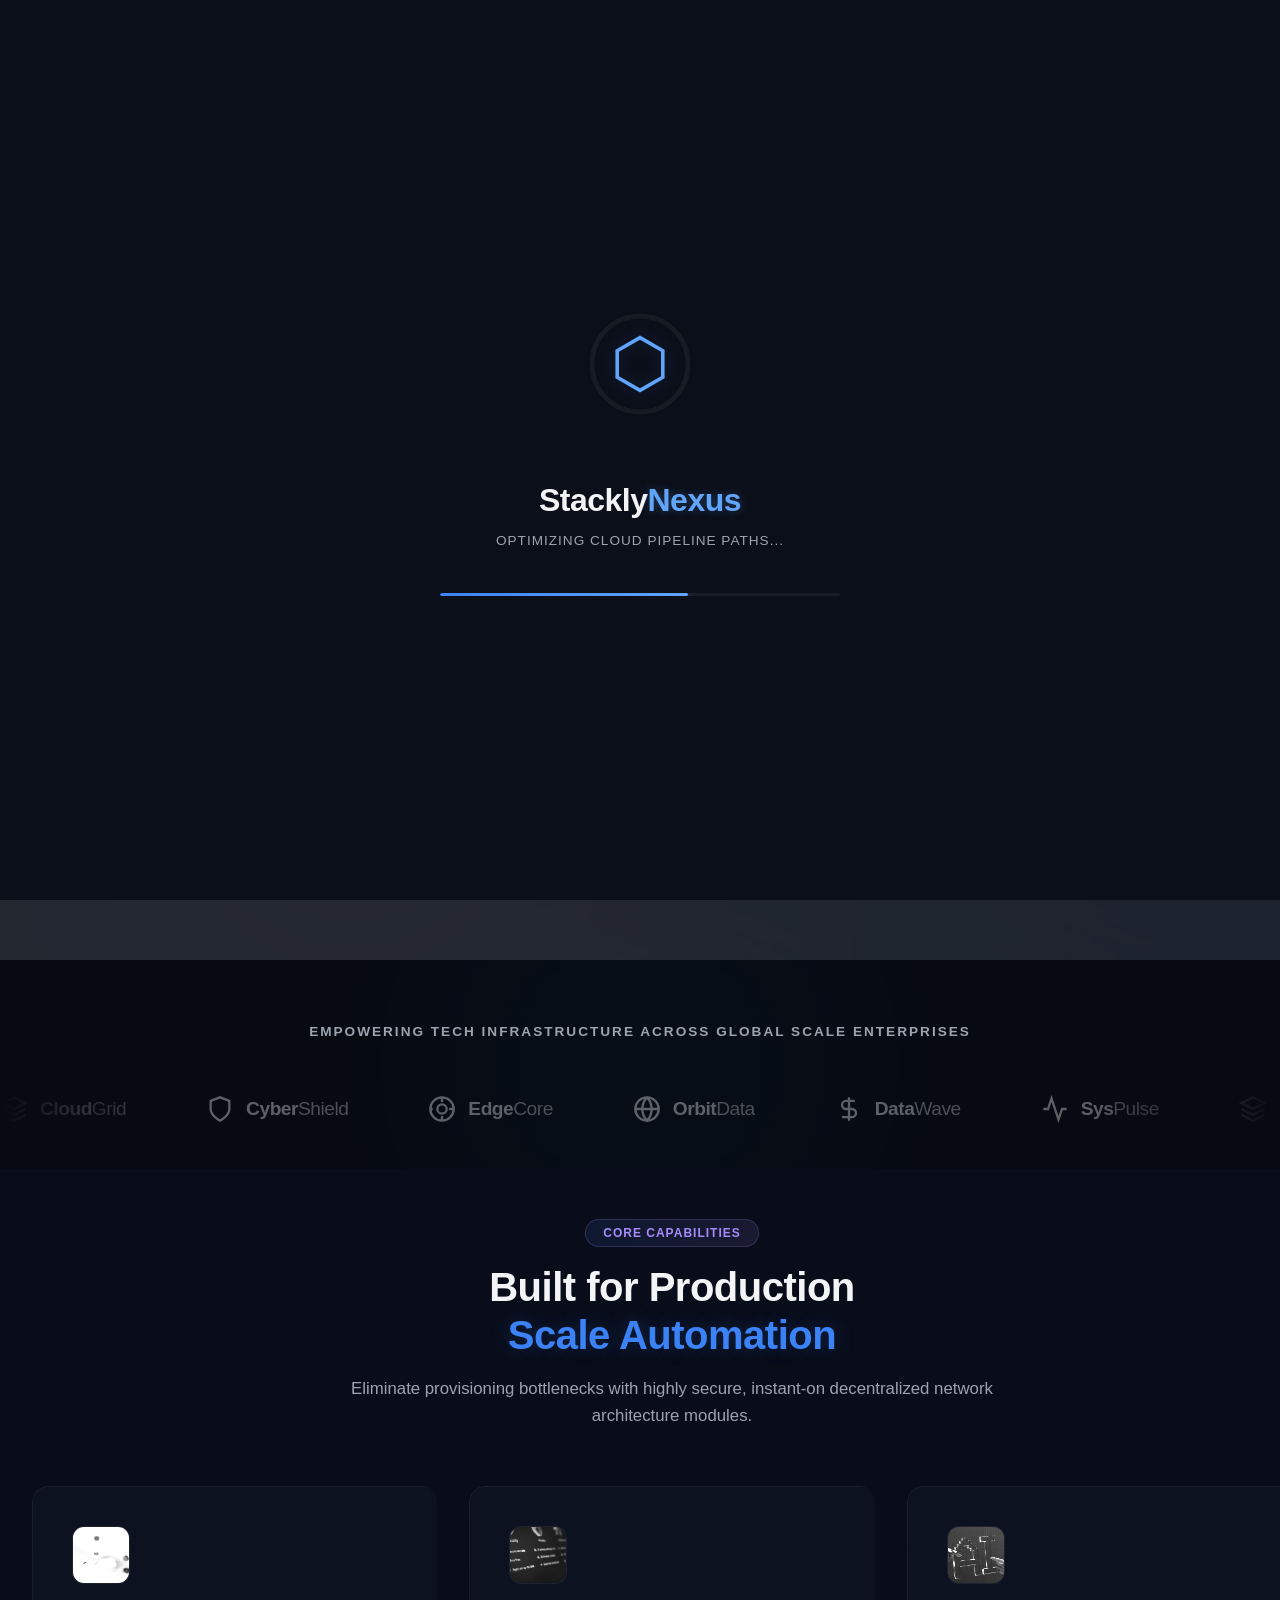
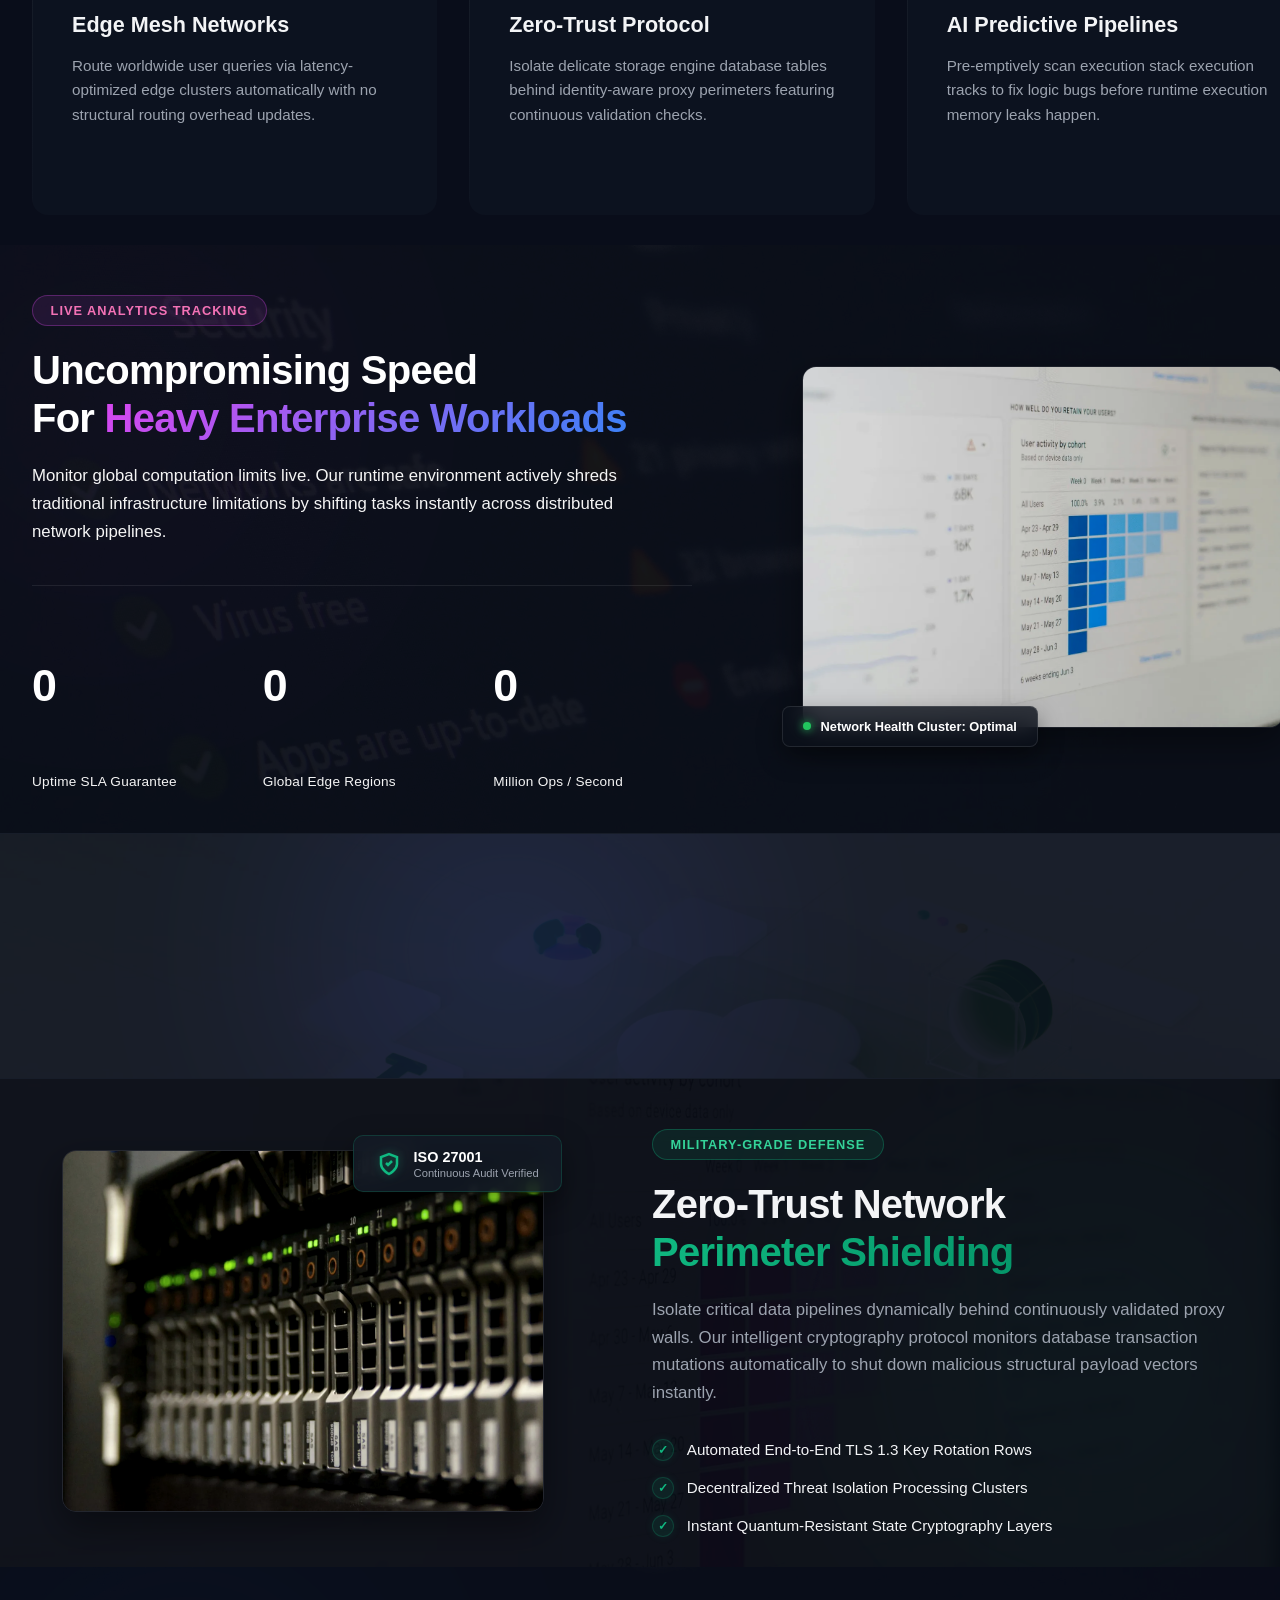
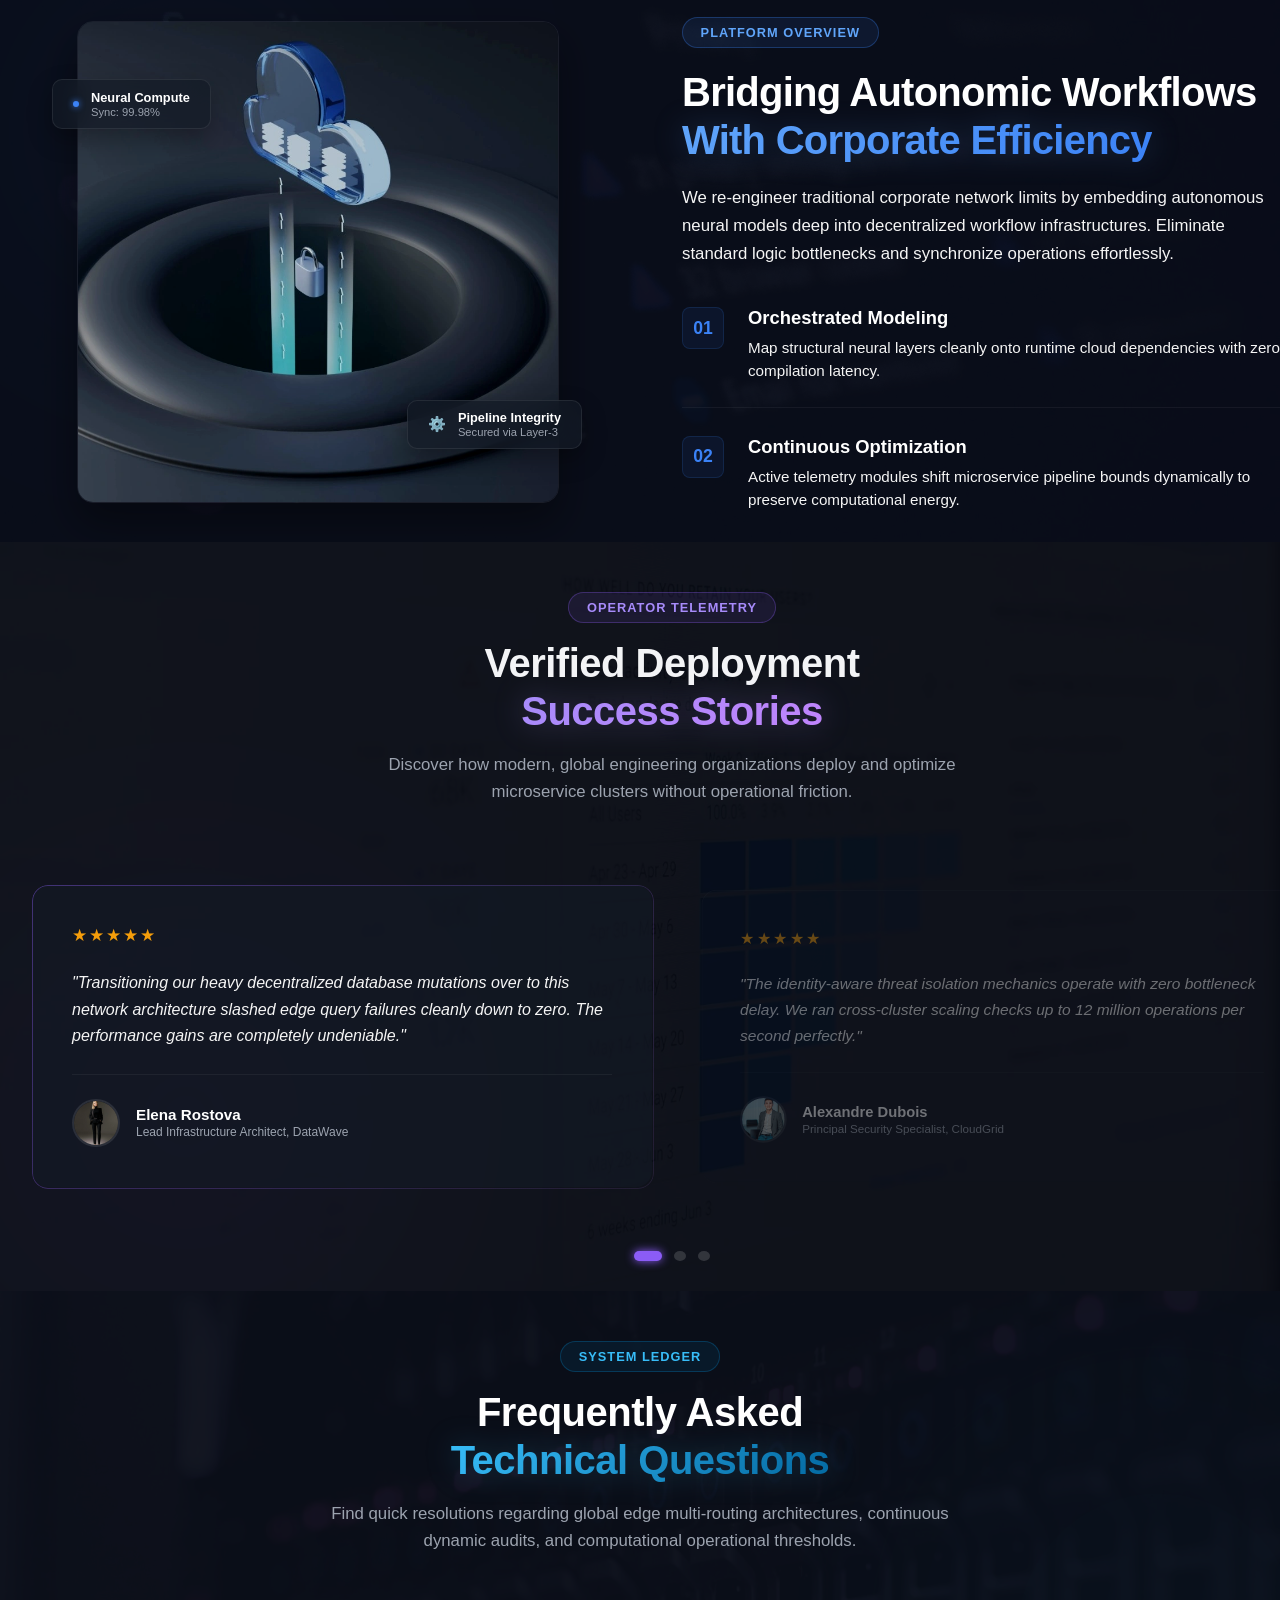
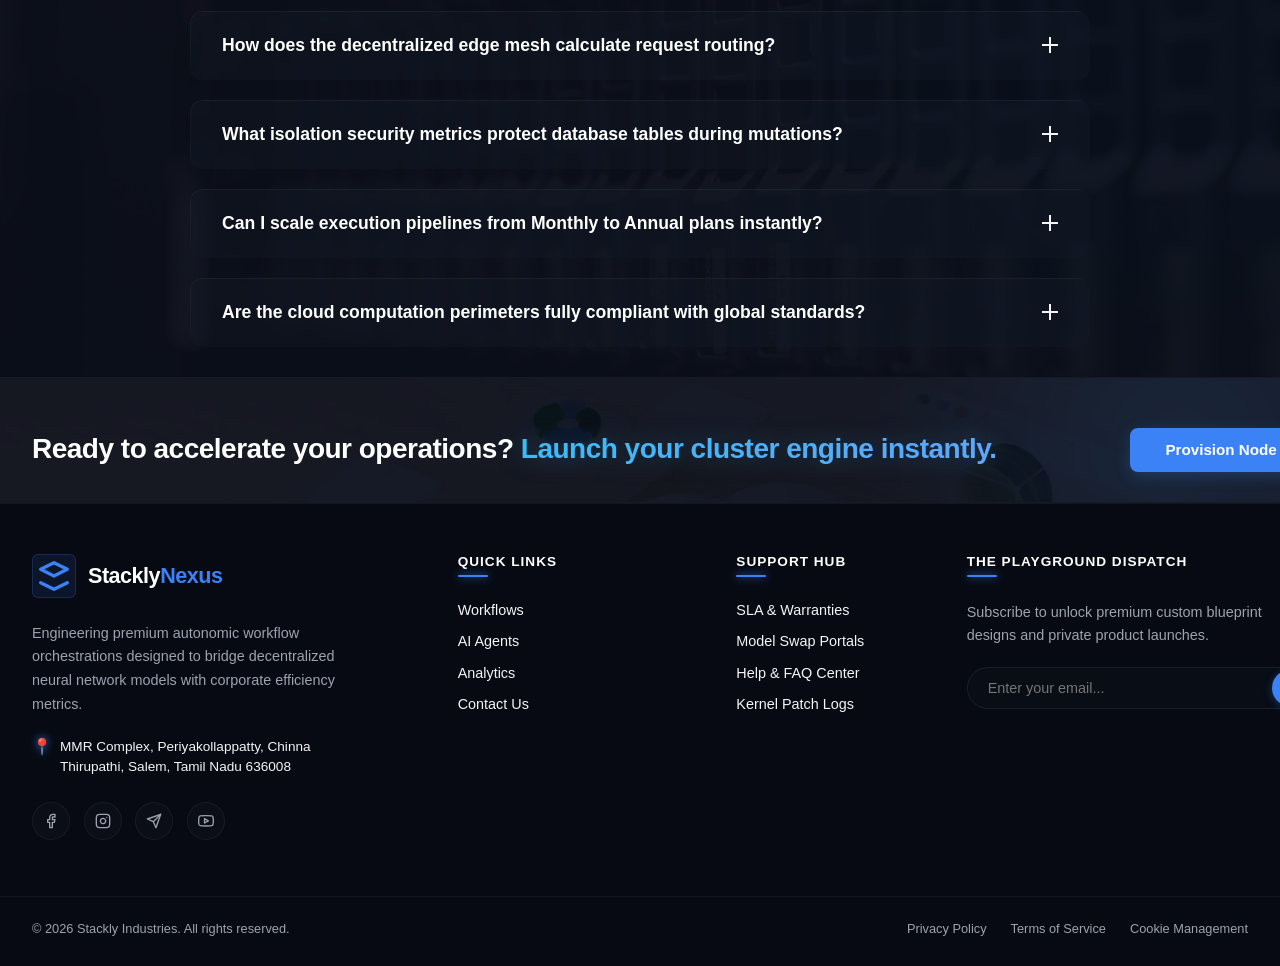
==== commit 10509909: "about page" ====
--- a/index.html
+++ b/index.html
@@ -123,17 +123,17 @@
         <!-- Desktop and Mobile Menu Control Hub -->
         <nav class="nav-menu-wrapper">
             <ul class="nav-list">
-                <li><a href="#home" class="nav-item active">Home</a></li>
-                <li><a href="#services" class="nav-item">Services</a></li>
-                <li><a href="#blog" class="nav-item">Blog</a></li>
-                <li><a href="#about" class="nav-item">About</a></li>
-                <li><a href="#contact" class="nav-item">Contact</a></li>
+                <li><a href="index.html" class="nav-item active">Home</a></li>
+                <li><a href="about.html" class="nav-item">About Us</a></li>
+                <li><a href="services.html" class="nav-item">Services</a></li>
+                <li><a href="blogs.html" class="nav-item">Blogs</a></li>
+                <li><a href="contact.html" class="nav-item">Contact Us</a></li>
             </ul>
         </nav>
 
         <!-- Right Aligned Authentication Container -->
         <div class="nav-auth-panel">
-            <a href="#login" class="btn-auth">Login</a>
+            <a href="login.html" class="btn-auth">Login</a>
         </div>
 
     </div>
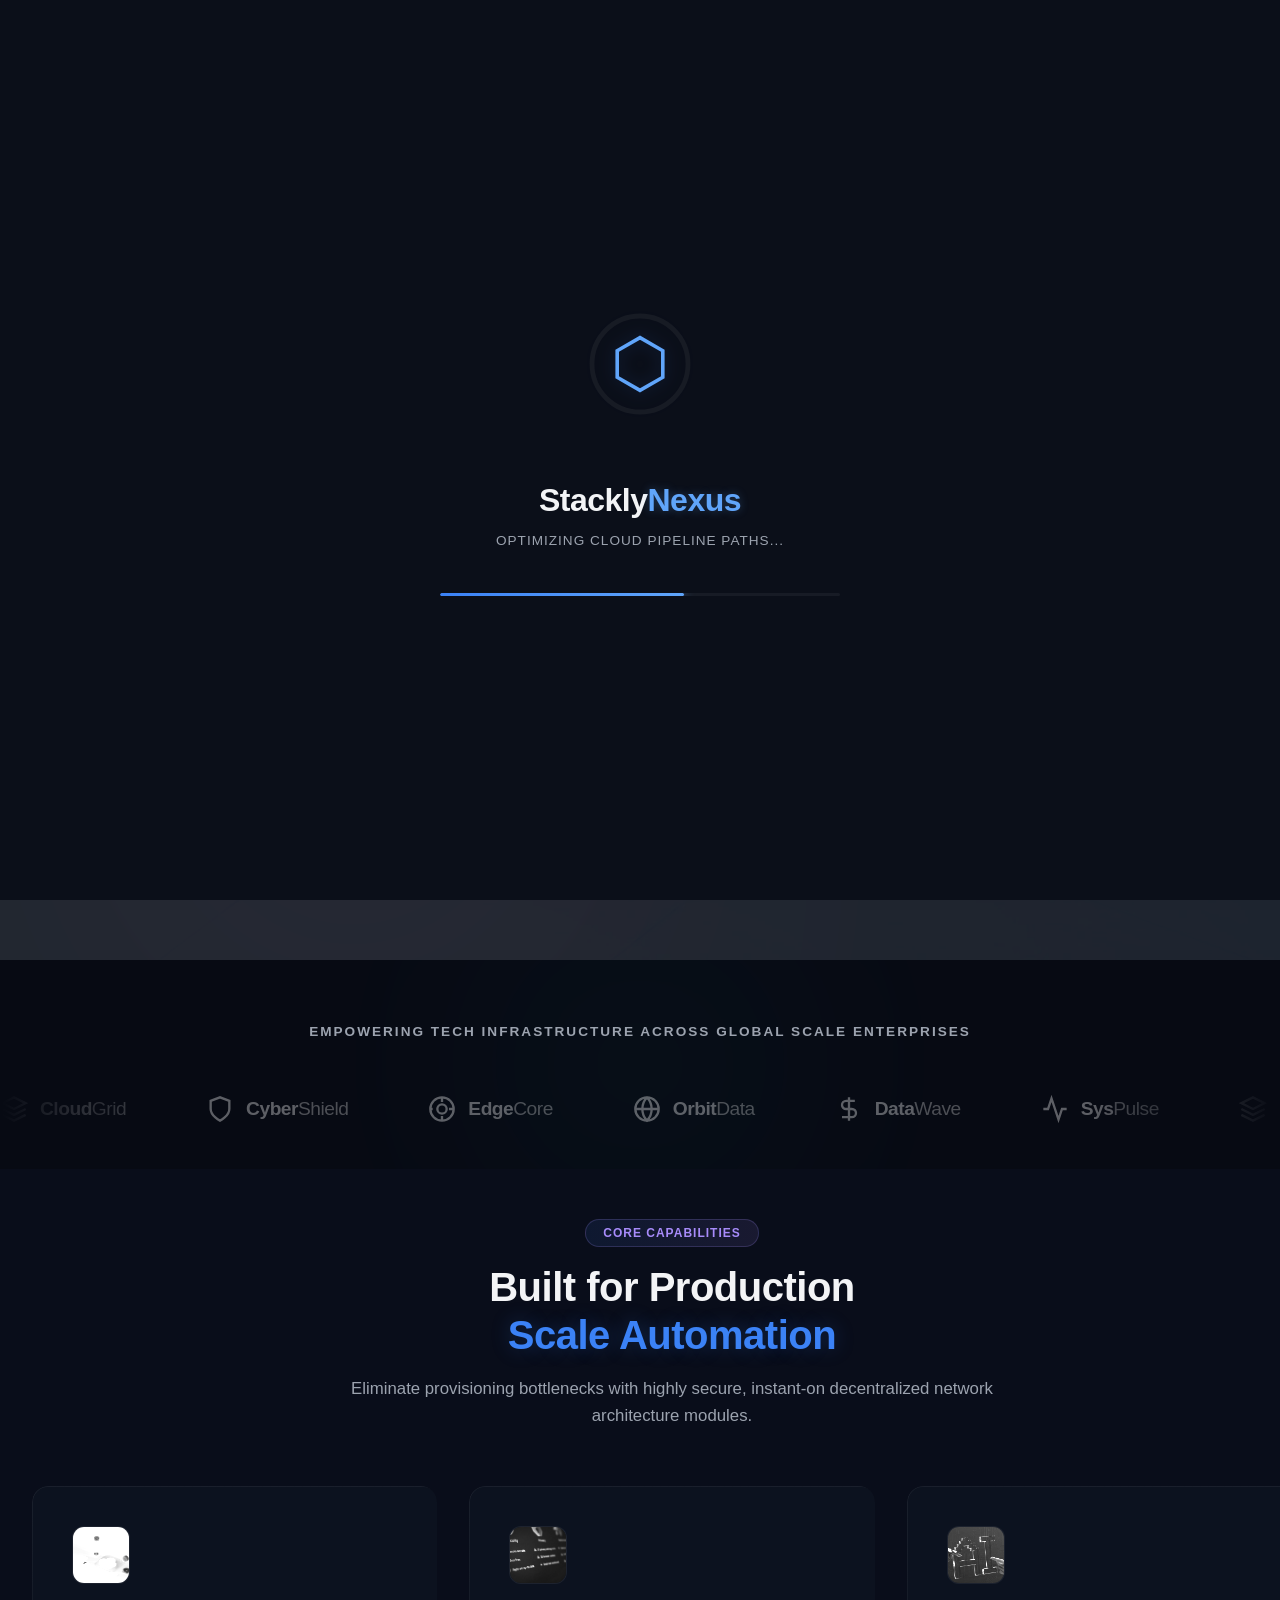
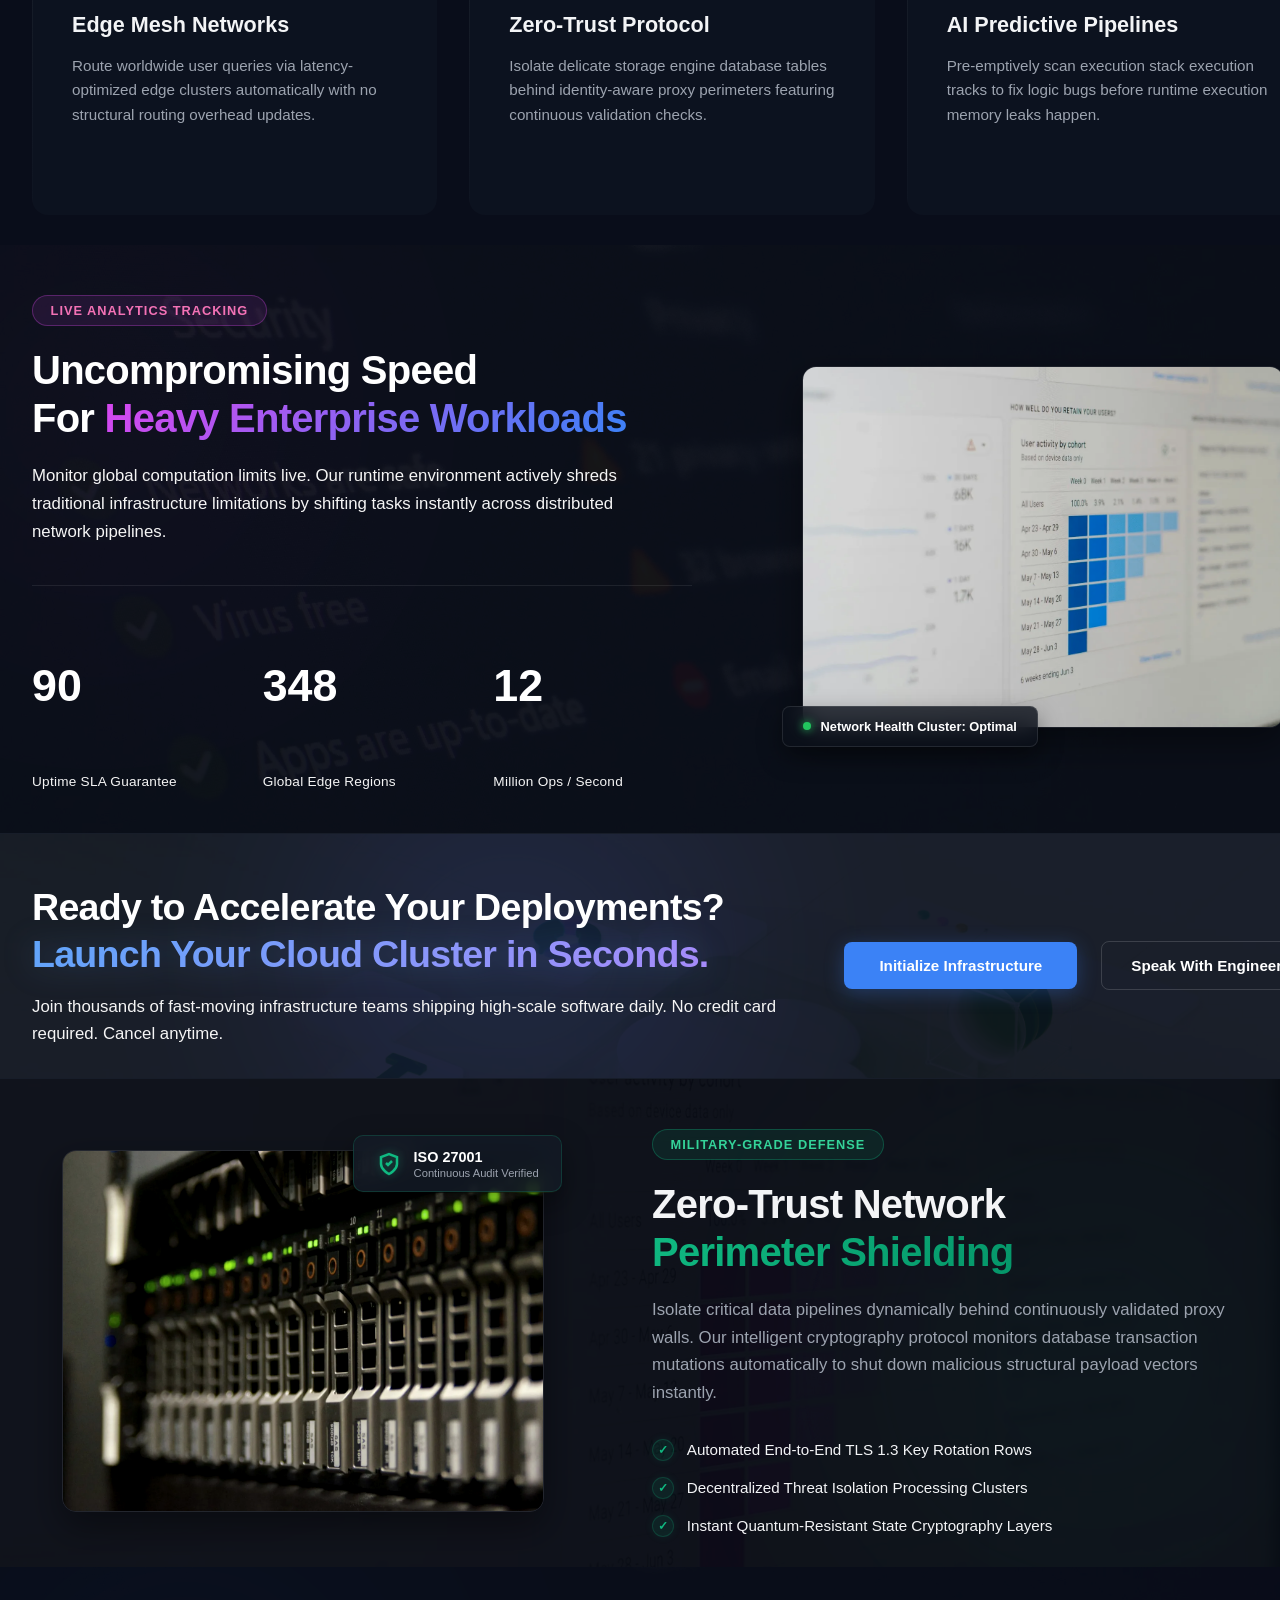
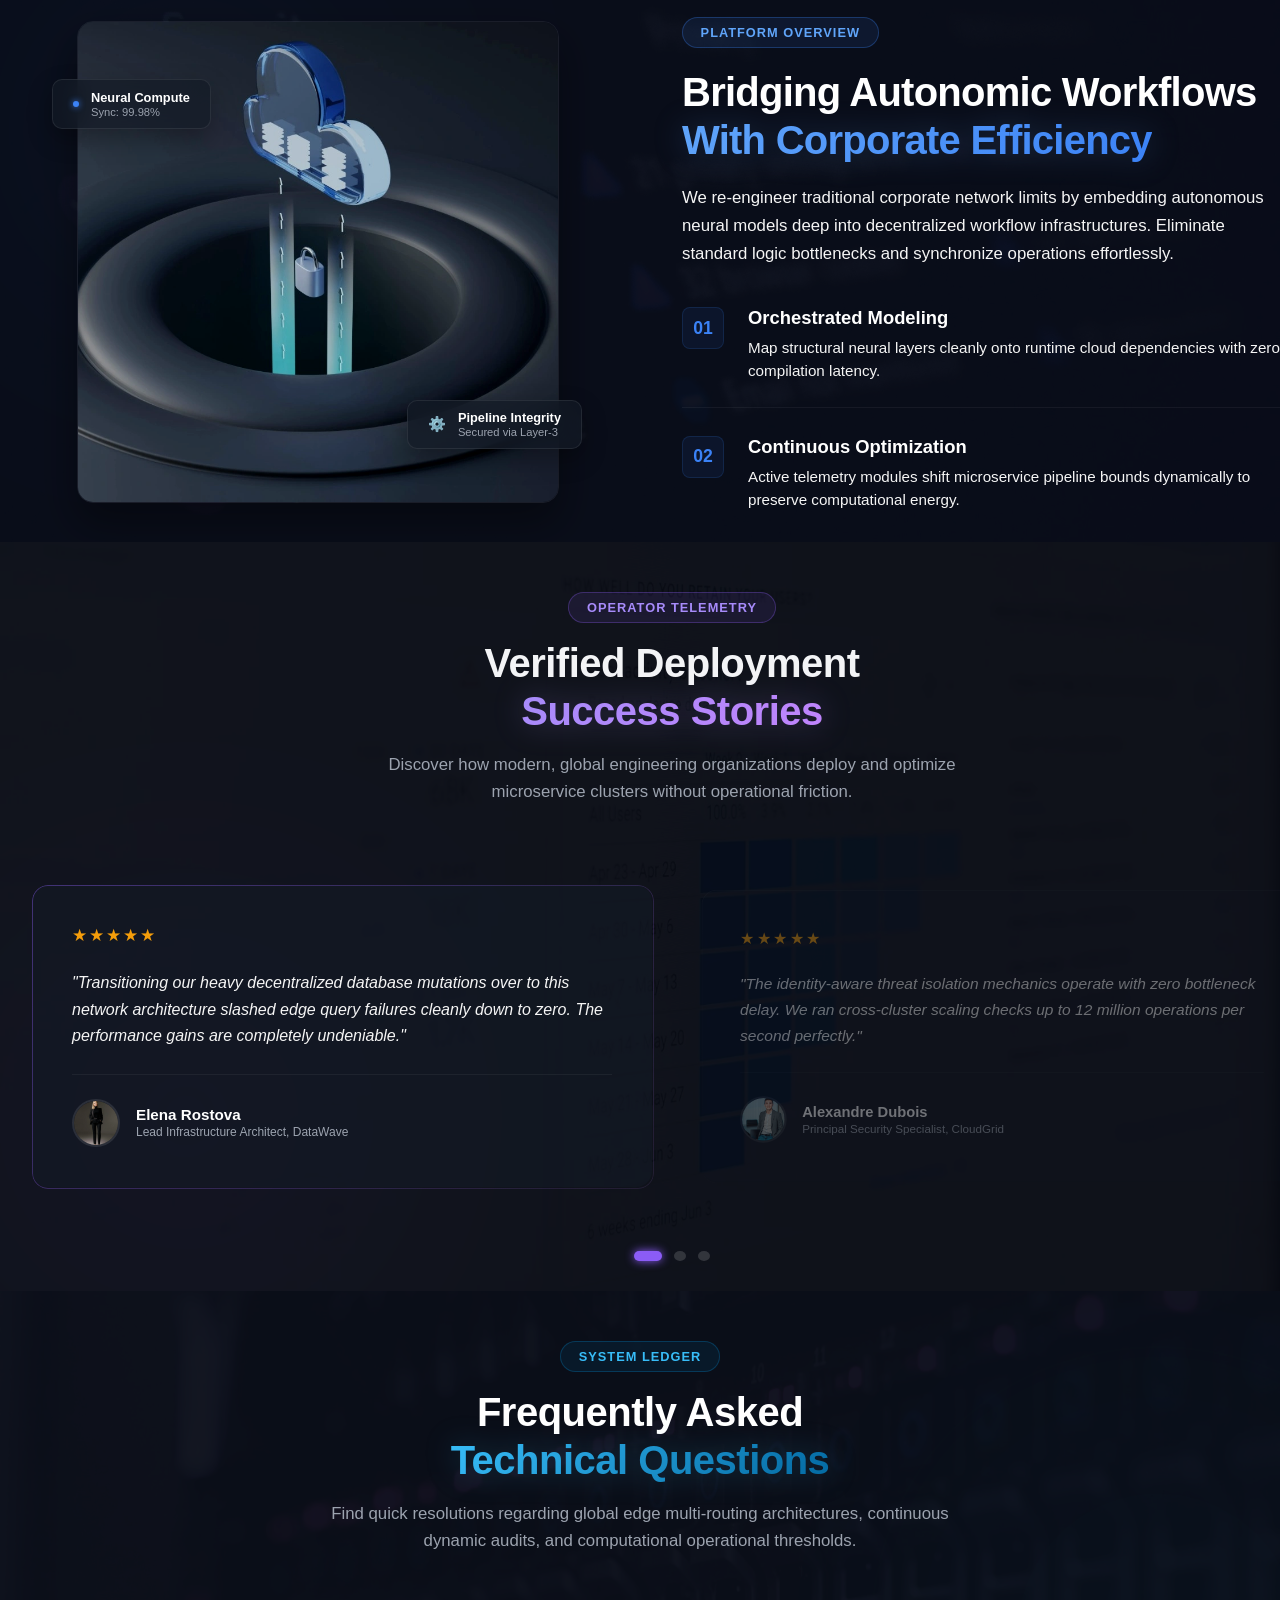
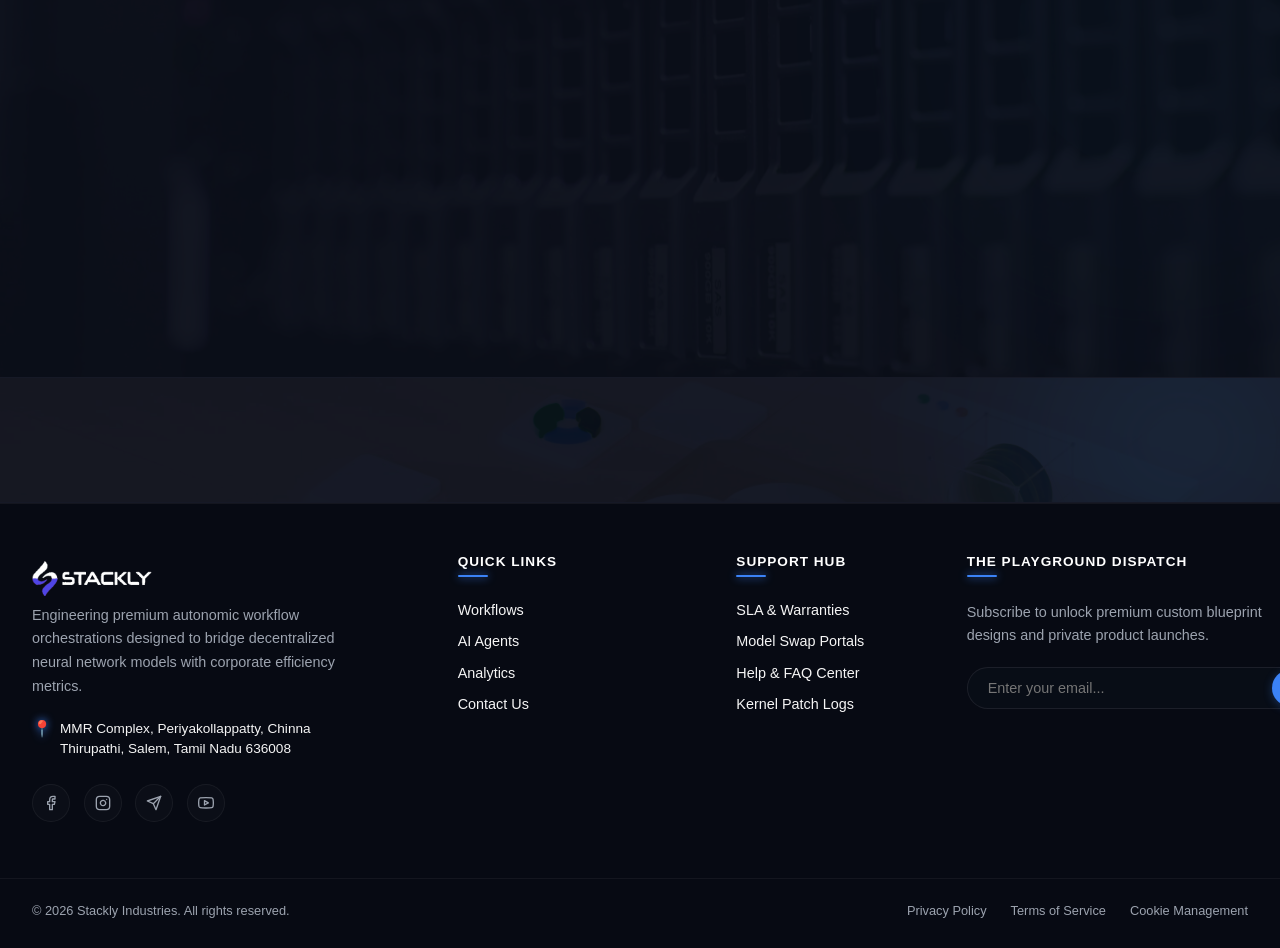
==== commit 1dc86942: "pages completed" ====
--- a/index.html
+++ b/index.html
@@ -4,7 +4,7 @@
 <head>
     <meta charset="UTF-8">
     <meta name="viewport" content="width=device-width, initial-scale=1.0">
-    <title>TechNexus // Next-Gen Software Solutions</title>
+    <title>Stackly // Next-Gen Software Solutions</title>
     <link rel="stylesheet" href="style.css">
 </head>
 <body>
@@ -103,15 +103,13 @@
     <div class="nav-container">
         
         <!-- Brand Logo Unit (Clicking refreshes the active viewport window) -->
-        <a href="javascript:void(0);" class="brand-logo" onclick="window.location.reload();" aria-label="StacklyNexus Home">
-            <!-- Scalable SVG tech vector node avoids broken network image paths -->
-            <svg class="logo-img" viewBox="0 0 24 24" fill="none" stroke="#3b82f6" stroke-width="2" stroke-linecap="round" stroke-linejoin="round">
-                <polygon points="12 2 22 7 12 12 2 7 12 2"></polygon>
-                <polyline points="2 17 12 22 22 17"></polyline>
-                <polyline points="2 12 12 17 22 12"></polyline>
-            </svg>
-            <span class="logo-text">Stackly<span>Nexus</span></span>
-        </a>
+   <a href="javascript:void(0);" class="brand-logo" onclick="window.location.reload();" aria-label="StacklyNexus Home">
+    <img src="./Assests/software icon.webp"
+         alt="StacklyNexus Logo"
+         class="logo-img">
+
+  
+</a>
 
         <!-- Responsive Mobile Drawer Toggle -->
         <button class="hamburger-trigger" aria-label="Toggle Navigation Menu" aria-expanded="false">
@@ -3538,13 +3536,15 @@
         
         <!-- Column 1: Core Corporate Branding Box -->
         <div class="footer-summary-block">
-            <a href="javascript:void(0);" class="footer-brand-anchor" onclick="window.scrollTo({top: 0, behavior: 'smooth'});" aria-label="Scroll back to top fold">
-                <svg class="footer-brand-vector" viewBox="0 0 24 24" fill="none" stroke="#3b82f6" stroke-width="2.5" stroke-linecap="round" stroke-linejoin="round">
-                    <polygon points="12 2 22 7 12 12 2 7 12 2"></polygon>
-                    <polyline points="2 17 12 22 22 17"></polyline>
-                </svg>
-                <span class="footer-brand-text">Stackly<span>Nexus</span></span>
-            </a>
+           <a href="javascript:void(0);" class="footer-brand-anchor"
+   onclick="window.scrollTo({top: 0, behavior: 'smooth'});"
+   aria-label="Scroll back to top fold">
+
+    <img src="./Assests/software icon.webp"
+         alt="StacklyNexus Logo"
+         class="footer-brand-logo">
+
+</a>
             
             <p class="footer-corporate-desc">
                 Engineering premium autonomic workflow orchestrations designed to bridge decentralized neural network models with corporate efficiency metrics.
@@ -3676,31 +3676,29 @@
 }
 
 .footer-brand-anchor {
-    display: inline-flex;
+    display: flex;
     align-items: center;
-    gap: 0.75rem;
+    gap: 12px;
     text-decoration: none;
-    margin-bottom: 1.5rem;
-    transition: filter 0.3s ease;
-}
-
-.footer-brand-vector {
-    width: 32px;
-    height: 32px;
-    background: rgba(59, 130, 246, 0.1);
-    padding: 5px;
-    border: 1px solid rgba(59, 130, 246, 0.2);
-    border-radius: 6px;
+}
+
+.footer-brand-logo {
+    width: 120px;          /* Adjust as needed */
+    height: 50px;
+    object-fit: contain;
+    display: block;
 }
 
 .footer-brand-text {
-    font-size: 1.35rem;
+    font-size: 1.4rem;
     font-weight: 700;
-    color: #ffffff;
-    letter-spacing: -0.5px;
-}
-
-.footer-brand-text span { color: #3b82f6; }
+}
+
+.footer-brand-text span {
+    color: #3b82f6;
+}
+
+
 
 .footer-corporate-desc {
     font-size: 0.9rem;
--- a/style.css
+++ b/style.css
@@ -228,34 +228,8 @@
     align-items: center;
 }
 
-/* 1. Left Side Column Branding styles */
-.brand-logo {
-    display: flex;
-    align-items: center;
-    gap: 0.75rem;
-    text-decoration: none;
-    justify-self: start;
-}
-
-.logo-img {
-    width: 36px;
-    height: 36px;
-    border-radius: 8px;
-    background: rgba(59, 130, 246, 0.1);
-    padding: 6px;
-    border: 1px solid rgba(59, 130, 246, 0.2);
-}
-
-.logo-text {
-    font-size: 1.35rem;
-    font-weight: 700;
-    color: var(--text-main);
-    letter-spacing: -0.5px;
-}
-
-.logo-text span {
-    color: var(--accent);
-}
+
+
 
 /* 2. Center Column Navigation Styles */
 .nav-menu-wrapper {
@@ -440,3 +414,22 @@
         transform: rotate(-45deg) translate(4px, -2px);
     }
 }
+
+.brand-logo {
+    display: flex;
+    align-items: center;
+    gap: 12px;
+    text-decoration: none;
+}
+
+.logo-img {
+    width: 120px;
+    height: 50px;
+
+}
+
+.logo-text {
+    font-size: 1.5rem;
+    font-weight: 700;
+}
+
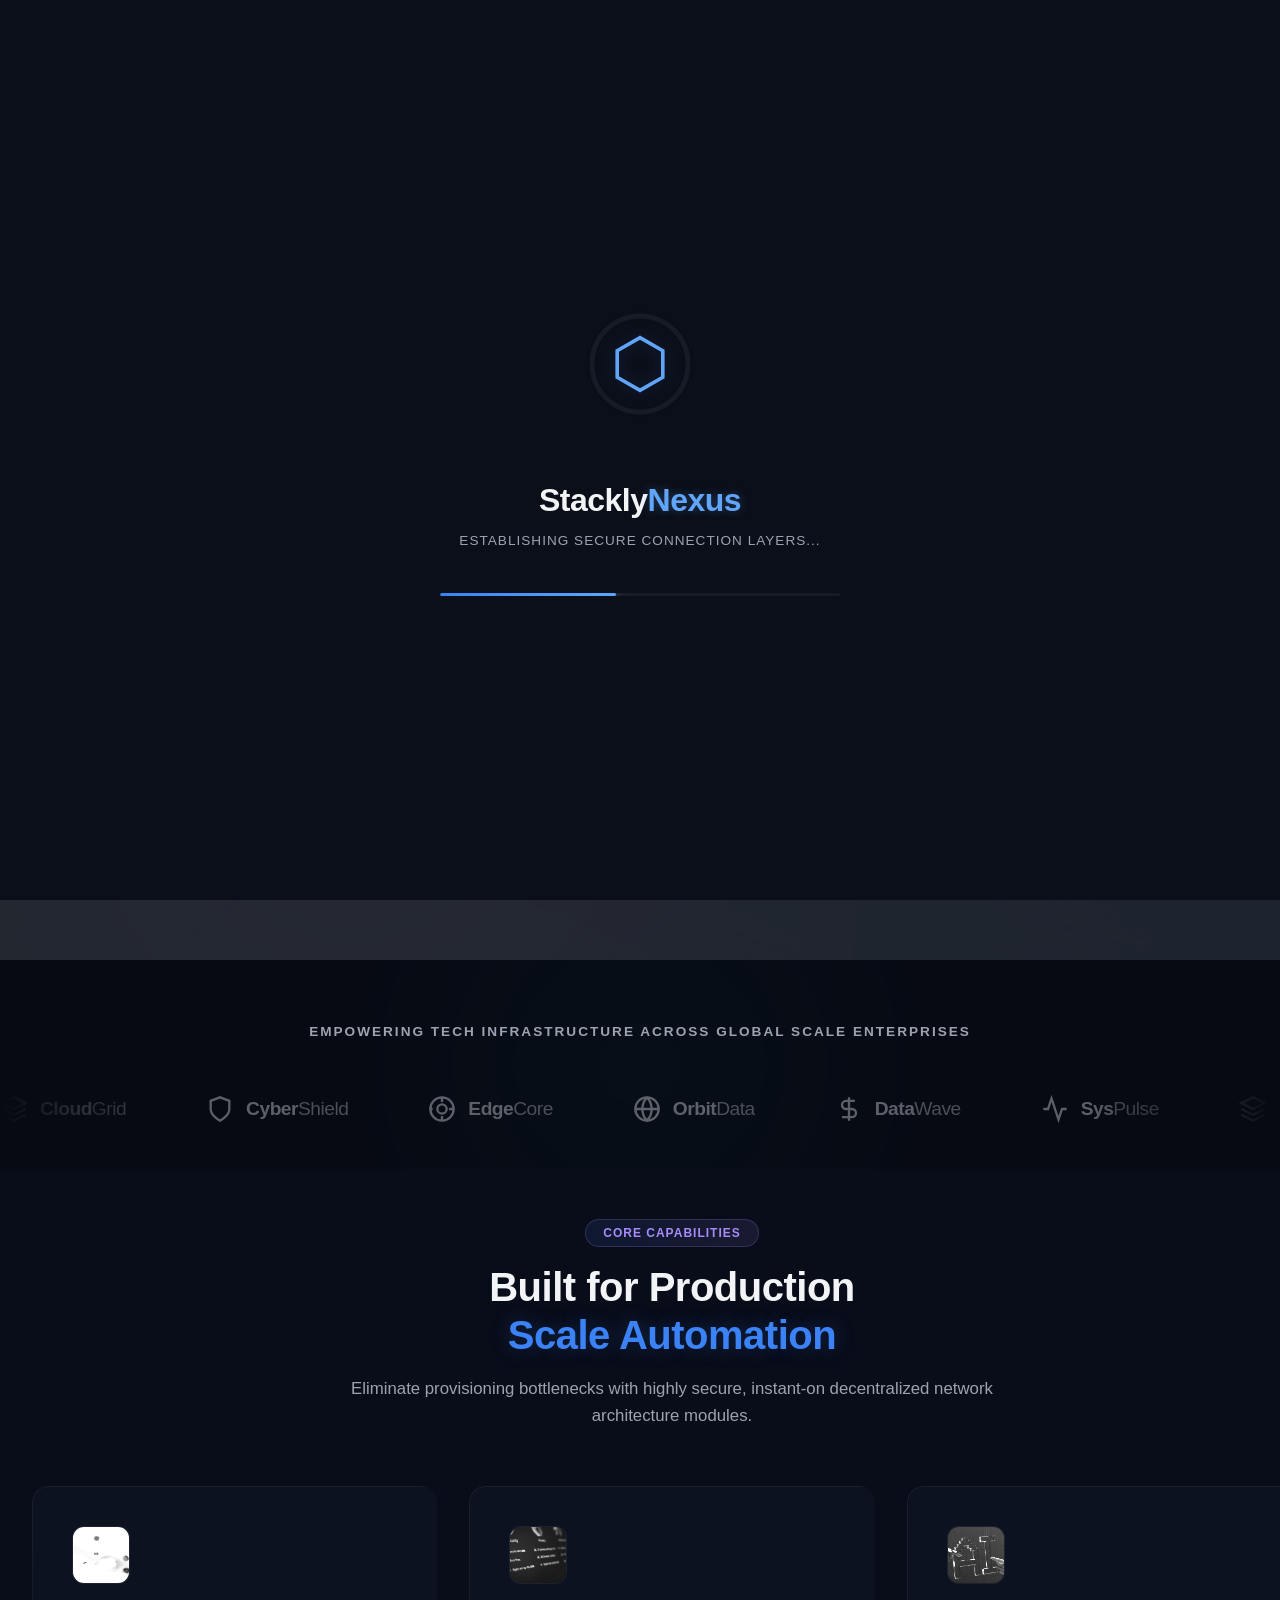
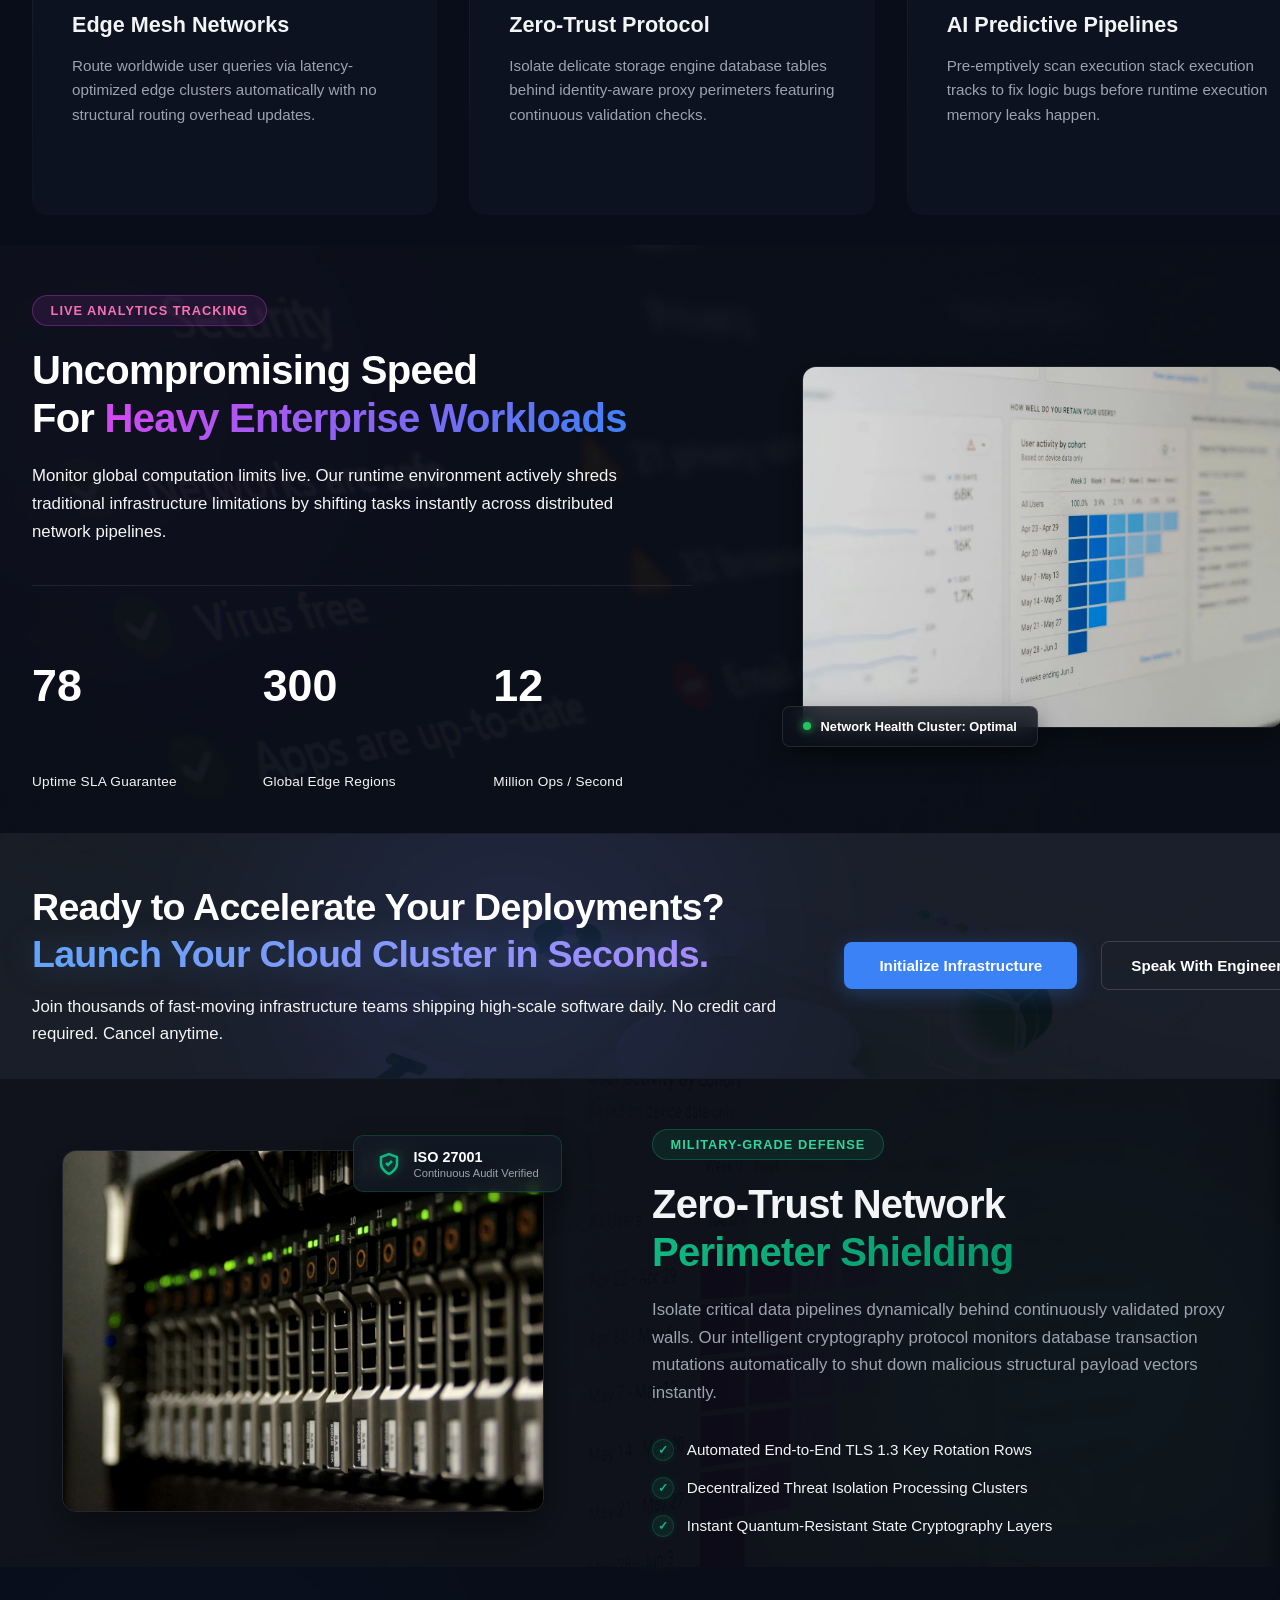
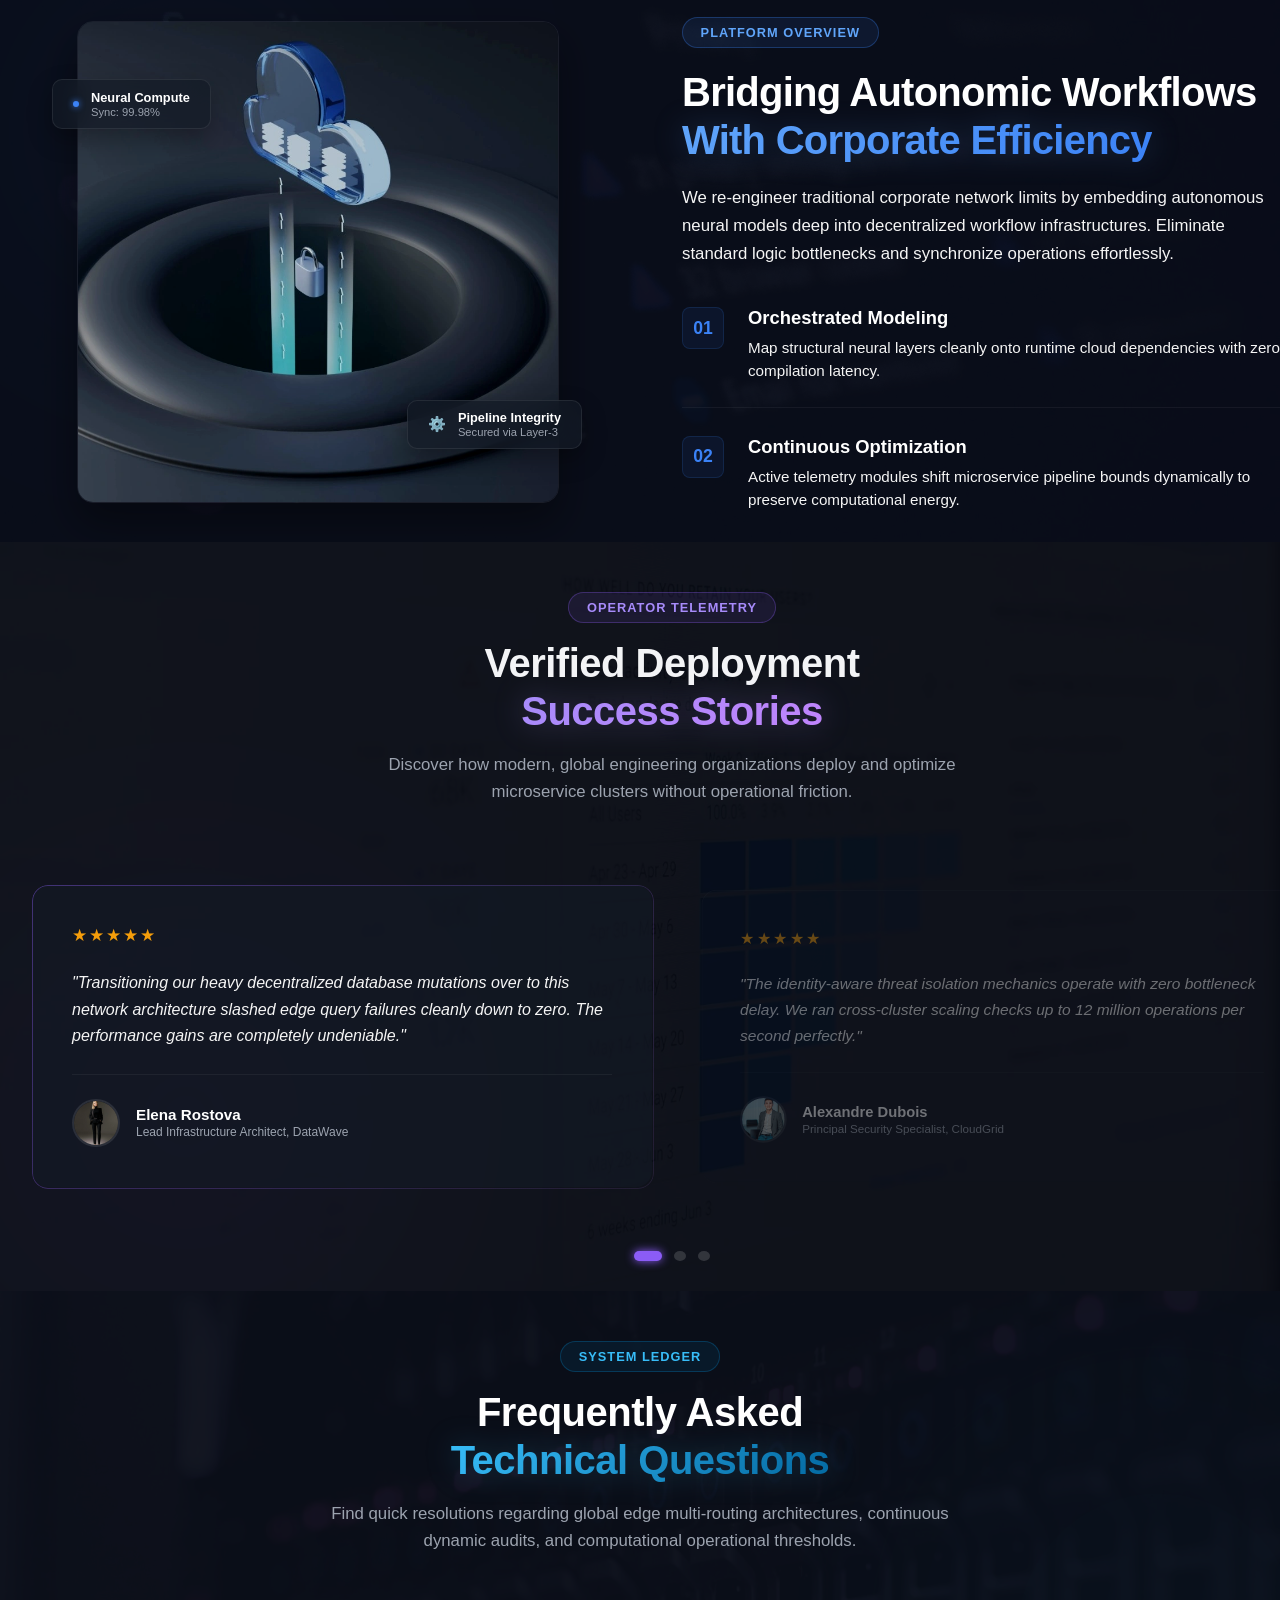
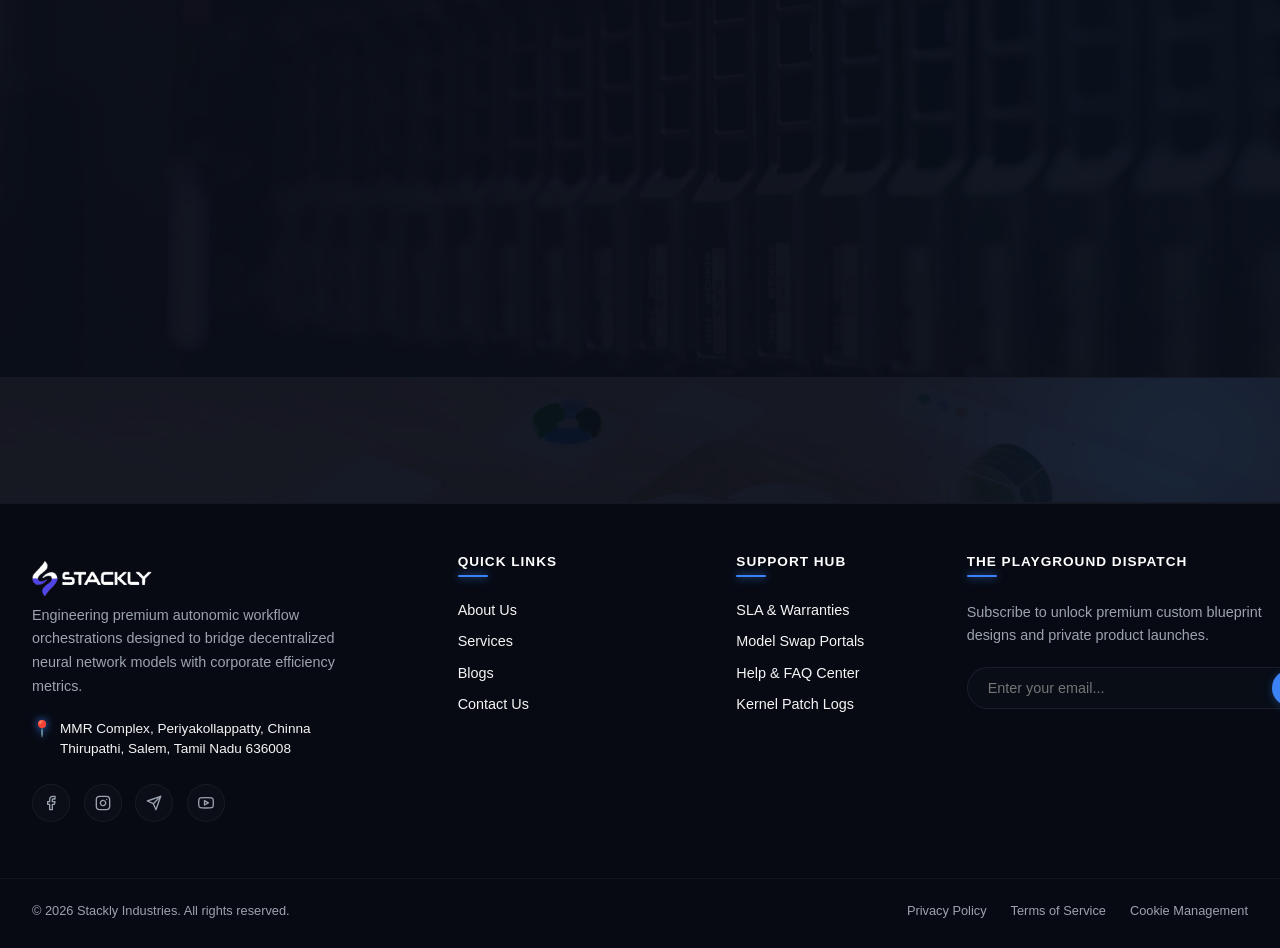
==== commit c55d4248: "full website completed" ====
--- a/index.html
+++ b/index.html
@@ -3347,7 +3347,7 @@
             </h2>
             
             <div class="one-line-actions">
-                <a href="#deploy" class="btn-one-line-glow">Provision Node</a>
+                <a href="404.html" class="btn-one-line-glow">Provision Node</a>
             </div>
         </div>
 
@@ -3556,25 +3556,25 @@
             </div>
             
             <div class="footer-social-row">
-                <a href="#facebook" class="social-circle-node" aria-label="Facebook Operator Track">
+                <a href="404.html" class="social-circle-node" aria-label="Facebook Operator Track">
                     <svg viewBox="0 0 24 24" fill="none" stroke="currentColor" stroke-width="2" stroke-linecap="round" stroke-linejoin="round" class="social-svg-path">
                         <path d="M18 2h-3a5 5 0 0 0-5 5v3H7v4h3v8h4v-8h3l1-4h-4V7a1 1 0 0 1 1-1h3z"/>
                     </svg>
                 </a>
-                <a href="#instagram" class="social-circle-node" aria-label="Instagram Telemetry Channel">
+                <a href="404.html" class="social-circle-node" aria-label="Instagram Telemetry Channel">
                     <svg viewBox="0 0 24 24" fill="none" stroke="currentColor" stroke-width="2" stroke-linecap="round" stroke-linejoin="round" class="social-svg-path">
                         <rect x="2" y="2" width="20" height="20" rx="5" ry="5"/>
                         <path d="M16 11.37A4 4 0 1 1 12.63 8 4 4 0 0 1 16 11.37z"/>
                         <line x1="17.5" y1="6.5" x2="17.51" y2="6.5"/>
                     </svg>
                 </a>
-                <a href="#telegram" class="social-circle-node" aria-label="Telegram Signal Relay">
+                <a href="404.html" class="social-circle-node" aria-label="Telegram Signal Relay">
                     <svg viewBox="0 0 24 24" fill="none" stroke="currentColor" stroke-width="2" stroke-linecap="round" stroke-linejoin="round" class="social-svg-path">
                         <path d="m22 2-7 20-4-9-9-4Z"/>
                         <path d="M22 2 11 13"/>
                     </svg>
                 </a>
-                <a href="#youtube" class="social-circle-node" aria-label="YouTube Visual Streaming Panel">
+                <a href="404.html" class="social-circle-node" aria-label="YouTube Visual Streaming Panel">
                     <svg viewBox="0 0 24 24" fill="none" stroke="currentColor" stroke-width="2" stroke-linecap="round" stroke-linejoin="round" class="social-svg-path">
                         <path d="M22.54 6.42a2.78 2.78 0 0 0-1.94-2C18.88 4 12 4 12 4s-6.88 0-8.6.46a2.78 2.78 0 0 0-1.94 2A29 29 0 0 0 1 11.75a29 29 0 0 0 .46 5.33A2.78 2.78 0 0 0 3.4 19c1.72.46 8.6.46 8.6.46s6.88 0 8.6-.46a2.78 2.78 0 0 0 1.94-2 29 29 0 0 0 .46-5.25 29 29 0 0 0-.46-5.33z"/>
                         <polygon points="9.75 15.02 15.5 11.75 9.75 8.48 9.75 15.02"/>
@@ -3587,10 +3587,10 @@
         <div class="footer-links-column">
             <h4 class="column-title-heading">Quick Links</h4>
             <ul class="footer-links-stack">
-                <li><a href="#workflows">Workflows</a></li>
-                <li><a href="#ai-agents">AI Agents</a></li>
-                <li><a href="#analytics">Analytics</a></li>
-                <li><a href="#contact-us">Contact Us</a></li>
+                <li><a href="about.html">About Us</a></li>
+                <li><a href="services.html">Services</a></li>
+                <li><a href="blogs.html">Blogs</a></li>
+                <li><a href="contact.html">Contact Us</a></li>
             </ul>
         </div>
 
@@ -3598,10 +3598,10 @@
         <div class="footer-links-column">
             <h4 class="column-title-heading">Support Hub</h4>
             <ul class="footer-links-stack">
-                <li><a href="#sla">SLA & Warranties</a></li>
-                <li><a href="#model-swap">Model Swap Portals</a></li>
-                <li><a href="#faq">Help & FAQ Center</a></li>
-                <li><a href="#patch-logs">Kernel Patch Logs</a></li>
+                <li><a href="404.html">SLA & Warranties</a></li>
+                <li><a href="404.html">Model Swap Portals</a></li>
+                <li><a href="404.html">Help & FAQ Center</a></li>
+                <li><a href="404.html">Kernel Patch Logs</a></li>
             </ul>
         </div>
 
@@ -3631,9 +3631,9 @@
         <div class="compliance-inner-flex">
             <p class="footer-copyright-statement">&copy; 2026 Stackly Industries. All rights reserved.</p>
             <div class="compliance-links-track">
-                <a href="#privacy">Privacy Policy</a>
-                <a href="#terms">Terms of Service</a>
-                <a href="#cookies">Cookie Management</a>
+                <a href="404.html">Privacy Policy</a>
+                <a href="404.html">Terms of Service</a>
+                <a href="404.html">Cookie Management</a>
             </div>
         </div>
     </div>
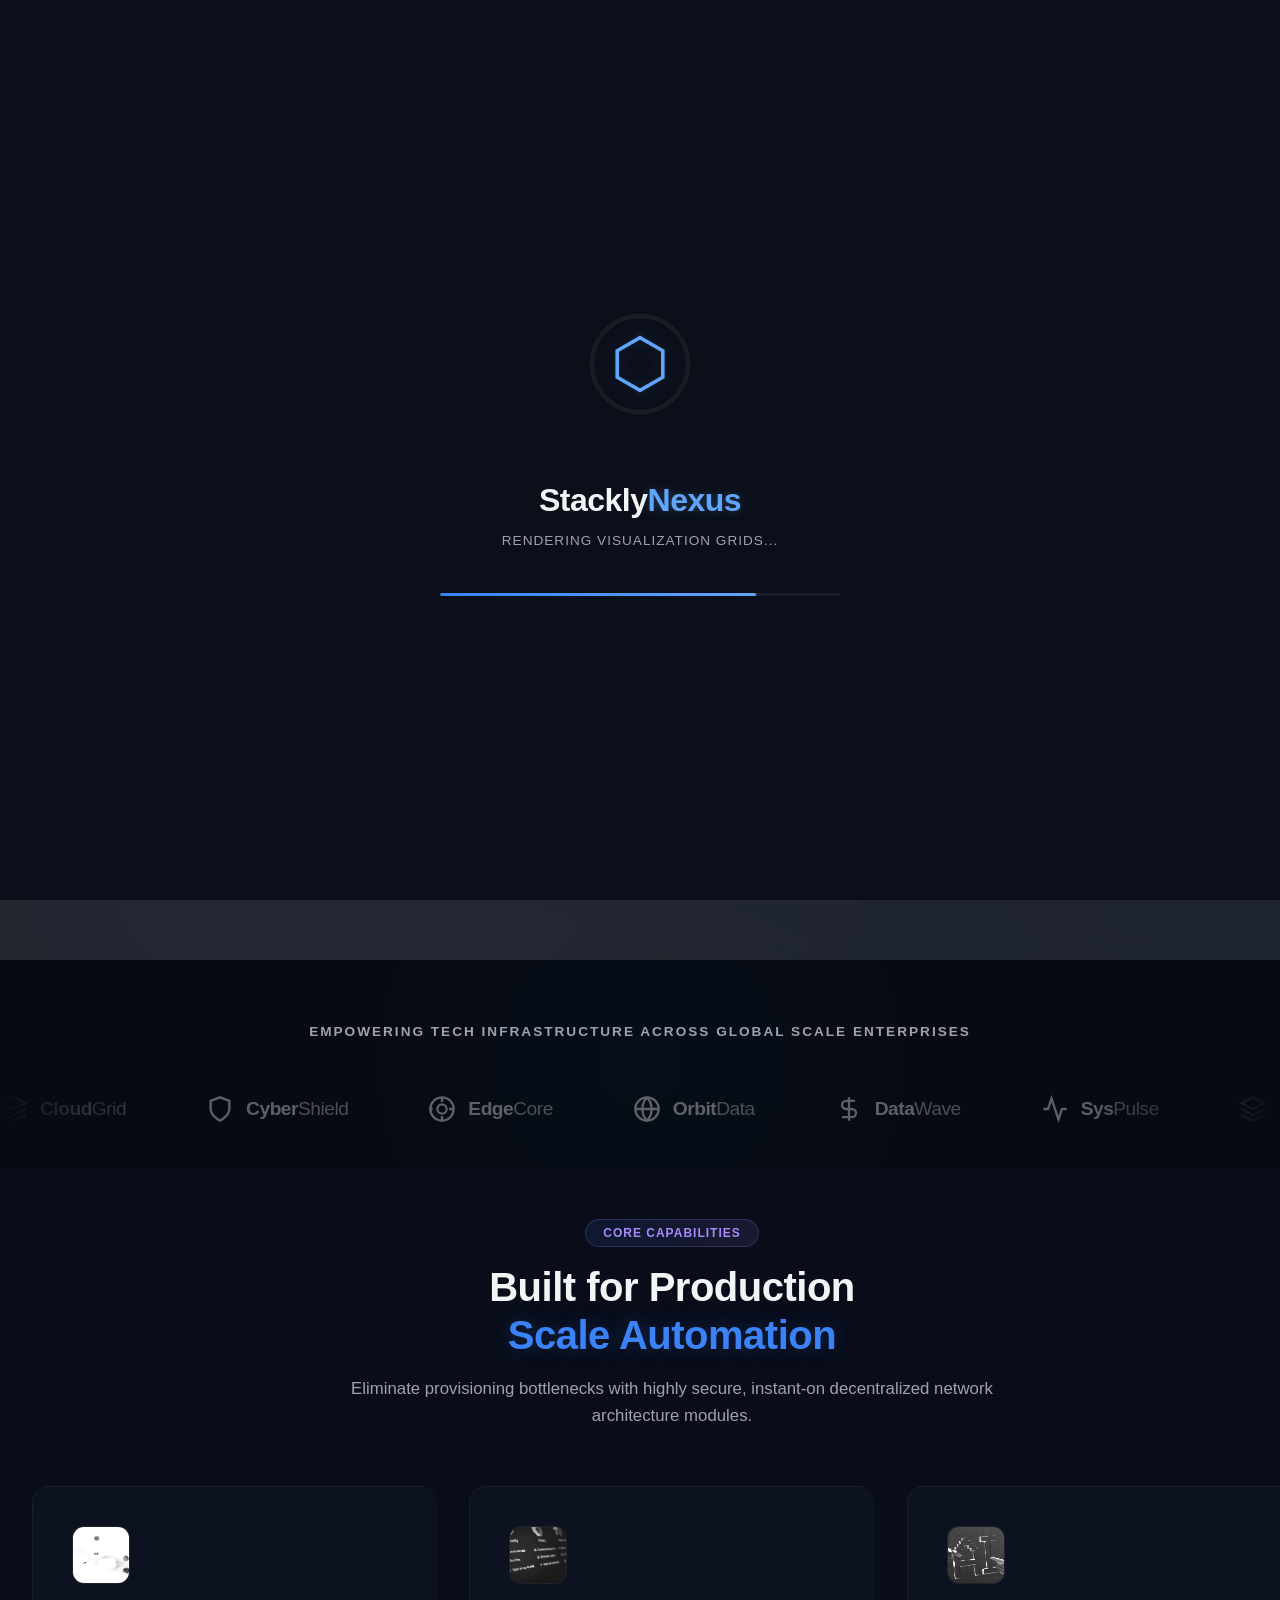
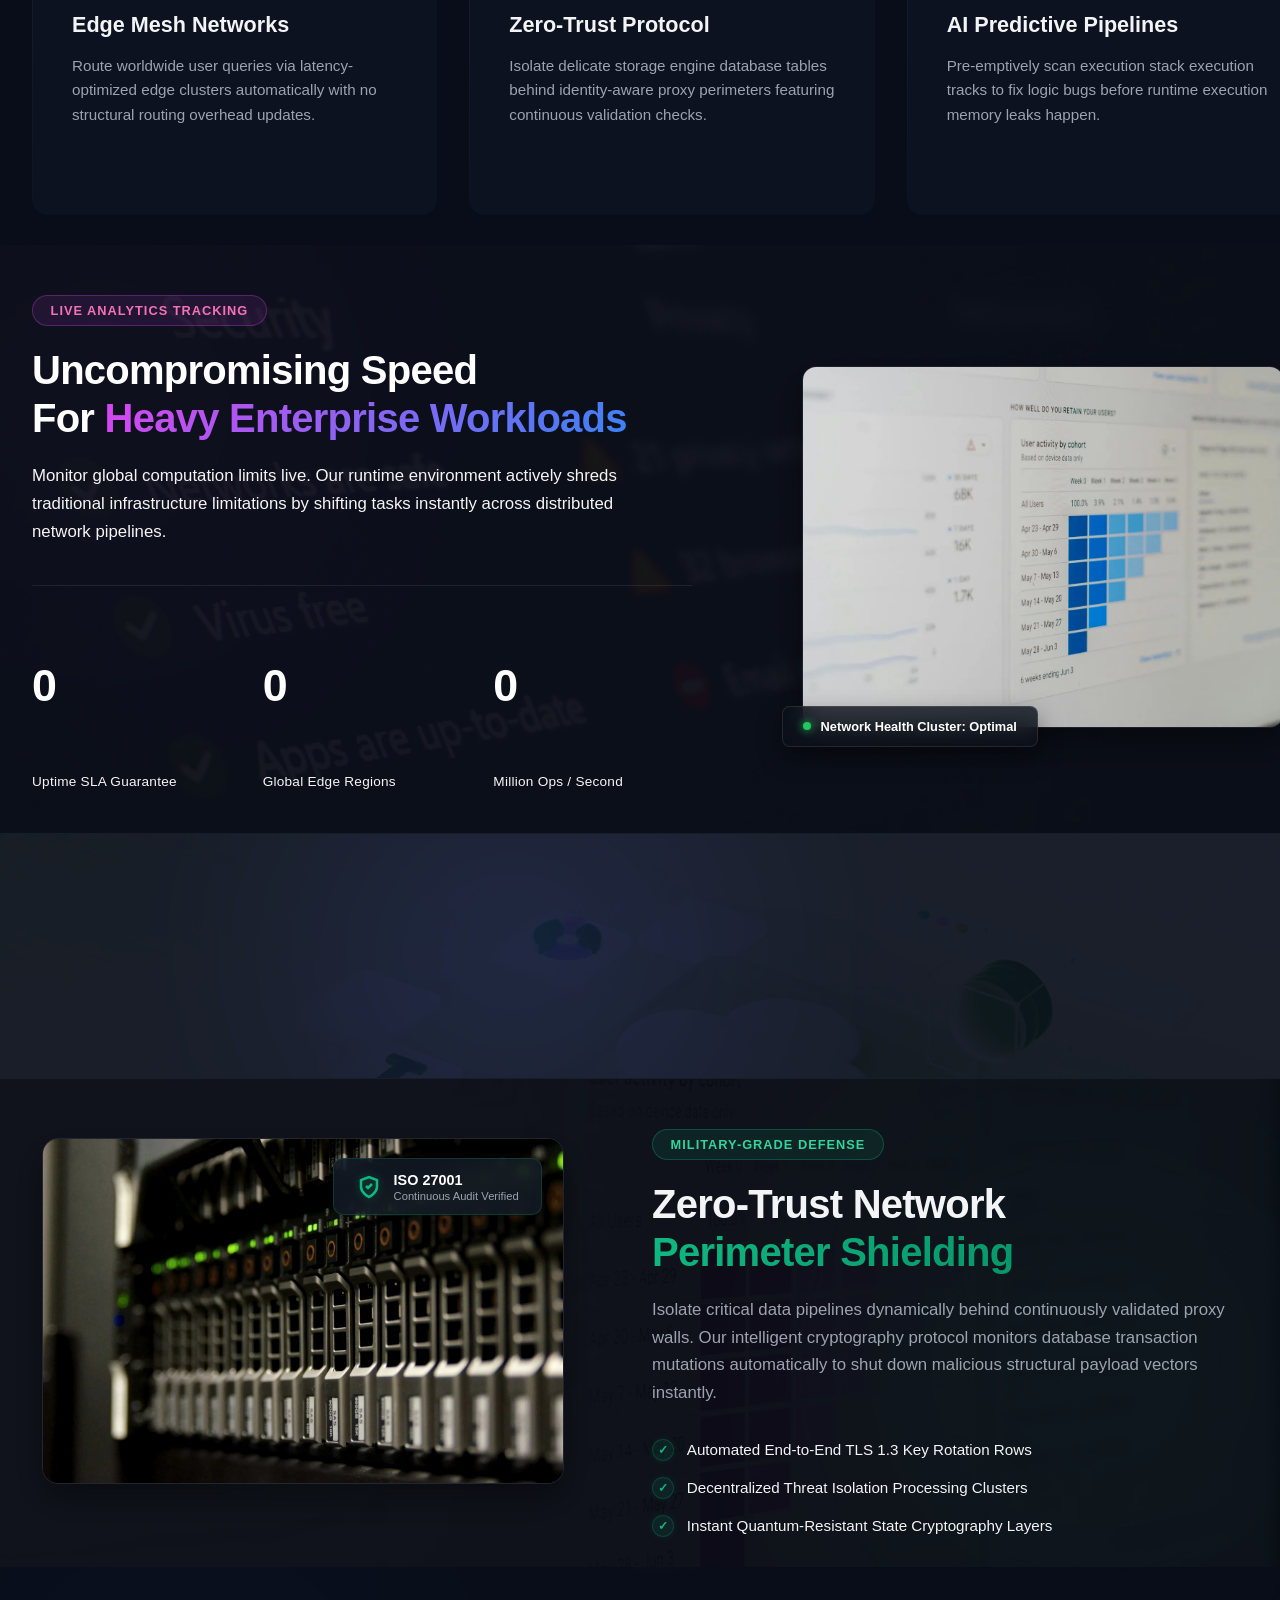
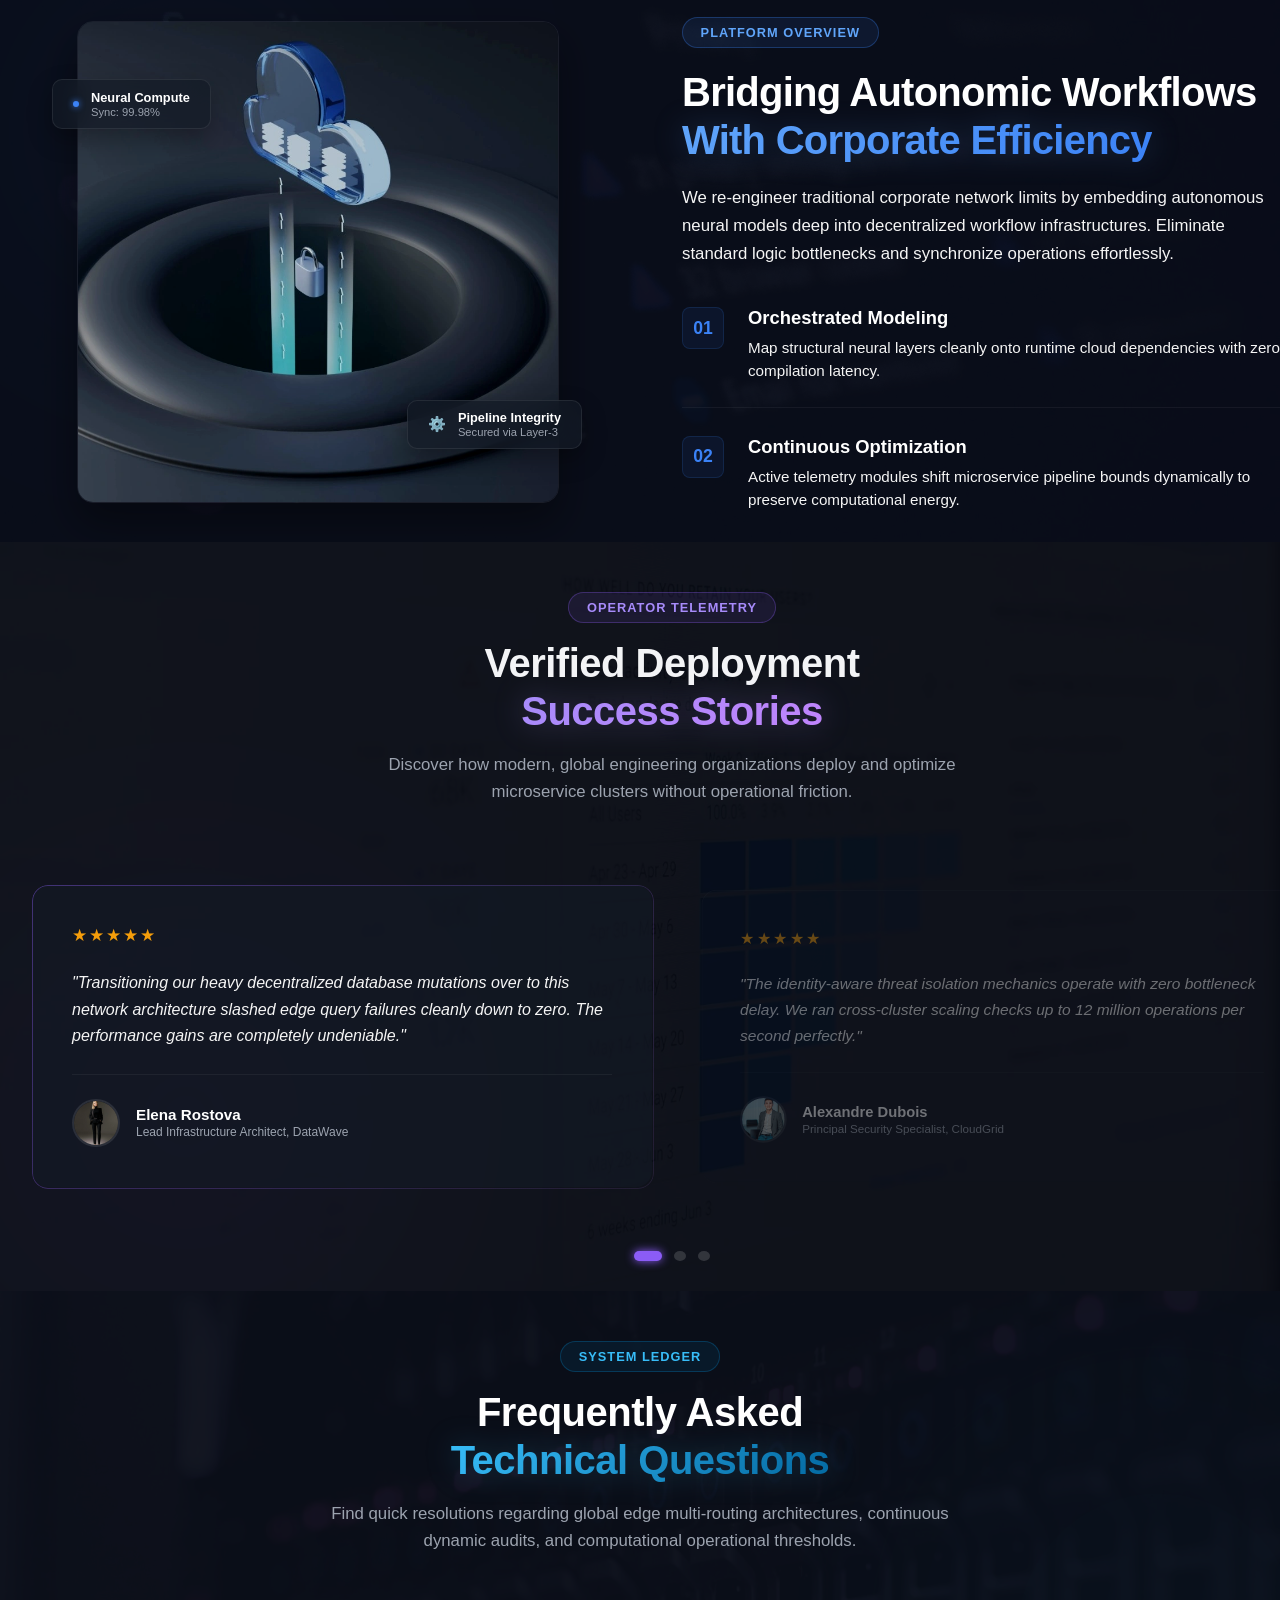
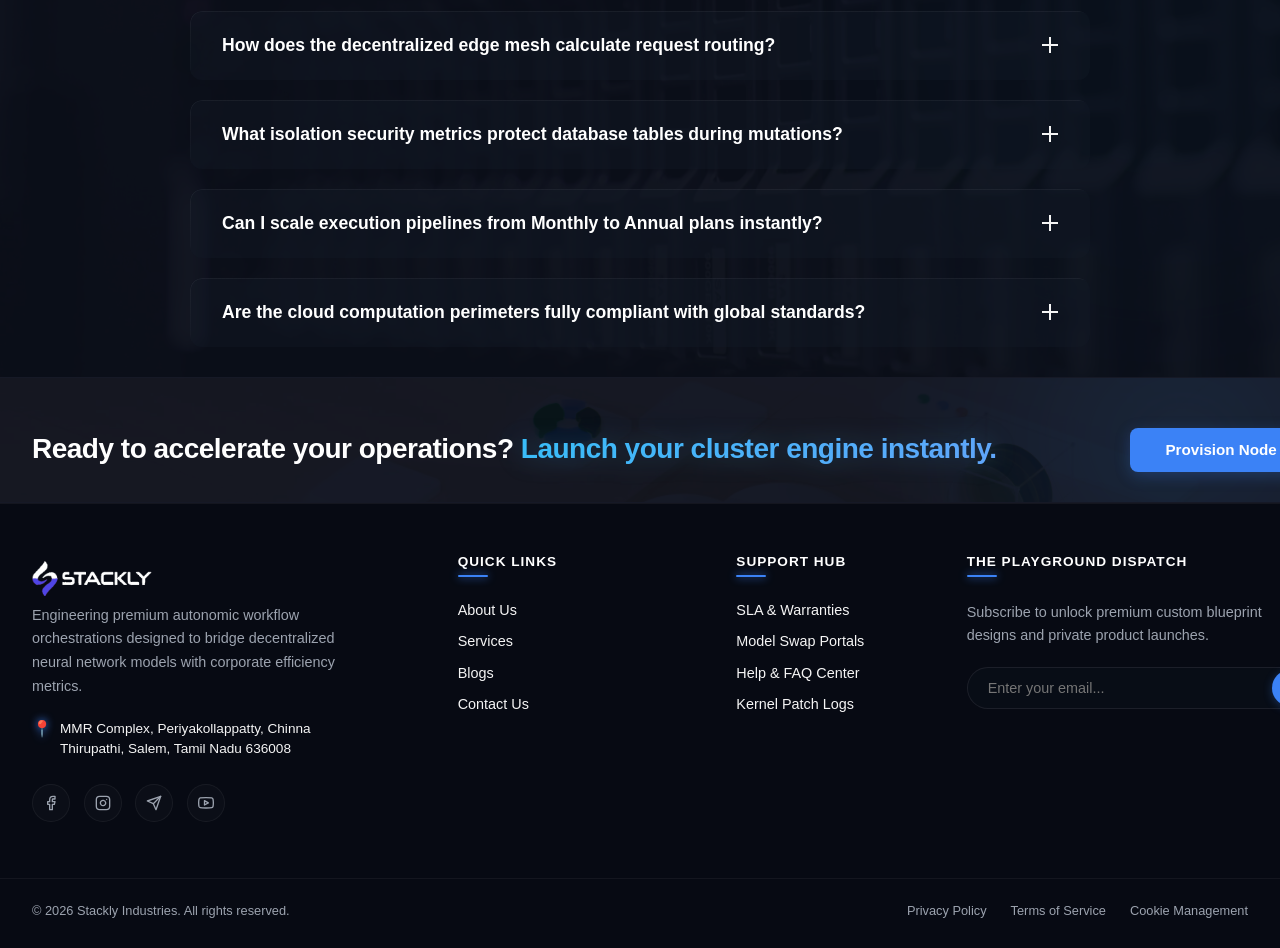
==== commit d1ee3f74: "responsive added" ====
--- a/index.html
+++ b/index.html
@@ -1146,17 +1146,237 @@
     transform: translateX(4px);
 }
 
-/* 📱 ADAPTIVE MOBILE LAYOUT OVERRIDES */
-@media (max-width: 768px) {
-    .services-header-block h2 {
-        font-size: 2rem;
-    }
-    .services-grid-track {
-        grid-template-columns: 1fr; /* Stacks column sets vertically on tablet and smaller screen viewports */
-    }
-    .card-inner-hull {
-        padding: 2rem;
-    }
+/* ==========================================================
+   SERVICES SECTION - COMPLETE RESPONSIVE ADD-ON
+========================================================== */
+
+/* Large Laptop */
+@media (max-width:1200px){
+
+    .services-container{
+        padding:0 1.8rem;
+    }
+
+    .services-grid-track{
+        gap:1.75rem;
+    }
+
+    .services-header-block h2{
+        font-size:2.3rem;
+    }
+
+}
+
+
+/* Laptop */
+@media (max-width:1024px){
+
+    .services-frame{
+        padding:60px 0 40px;
+    }
+
+    .services-container{
+        padding:0 1.5rem;
+    }
+
+    .services-header-block{
+        margin-bottom:3rem;
+    }
+
+    .services-header-block h2{
+        font-size:2.1rem;
+    }
+
+    .services-subtitle-desc{
+        font-size:1rem;
+    }
+
+    .services-grid-track{
+        grid-template-columns:repeat(2,1fr);
+        gap:1.5rem;
+    }
+
+    .card-inner-hull{
+        padding:2rem;
+    }
+
+}
+
+
+/* Tablet */
+@media (max-width:900px){
+
+    .services-frame{
+        padding:55px 0 35px;
+    }
+
+    .services-container{
+        padding:0 1.25rem;
+    }
+
+    .services-grid-track{
+        grid-template-columns:1fr;
+        max-width:650px;
+        margin:auto;
+        gap:1.5rem;
+    }
+
+    .services-header-block{
+        margin-bottom:2.5rem;
+    }
+
+    .services-header-block h2{
+        font-size:2rem;
+        line-height:1.3;
+    }
+
+    .services-subtitle-desc{
+        font-size:.95rem;
+    }
+
+}
+
+
+/* Mobile */
+@media (max-width:768px){
+
+    .services-container{
+        padding:0 1rem;
+    }
+
+    .services-mini-badge{
+        font-size:.72rem;
+        padding:.4rem 1rem;
+    }
+
+    .services-header-block h2{
+        font-size:1.8rem;
+    }
+
+    .services-subtitle-desc{
+        font-size:.92rem;
+        line-height:1.7;
+    }
+
+    .service-card-node{
+        border-radius:14px;
+    }
+
+    .card-inner-hull{
+        padding:1.5rem;
+    }
+
+    .service-icon-box{
+        width:52px;
+        height:52px;
+        margin-bottom:1.2rem;
+    }
+
+    .service-node-title{
+        font-size:1.2rem;
+    }
+
+    .service-node-desc{
+        font-size:.9rem;
+        line-height:1.7;
+        margin-bottom:1.5rem;
+
+        /* Prevent text overflow */
+        word-break:break-word;
+        overflow-wrap:anywhere;
+    }
+
+    .service-node-link{
+        font-size:.9rem;
+    }
+
+}
+
+
+/* Small Mobile */
+@media (max-width:576px){
+
+    .services-frame{
+        padding:50px 0 30px;
+    }
+
+    .services-container{
+        padding:0 .9rem;
+    }
+
+    .services-header-block{
+        margin-bottom:2rem;
+    }
+
+    .services-header-block h2{
+        font-size:1.6rem;
+    }
+
+    .services-subtitle-desc{
+        font-size:.88rem;
+    }
+
+    .card-inner-hull{
+        padding:1.25rem;
+    }
+
+    .service-icon-box{
+        width:48px;
+        height:48px;
+    }
+
+    .service-node-title{
+        font-size:1.1rem;
+    }
+
+    .service-node-desc{
+        font-size:.85rem;
+    }
+
+    .service-node-link{
+        font-size:.85rem;
+    }
+
+}
+
+
+/* Very Small Mobile */
+@media (max-width:380px){
+
+    .services-container{
+        padding:0 .75rem;
+    }
+
+    .services-header-block h2{
+        font-size:1.4rem;
+    }
+
+    .services-mini-badge{
+        font-size:.65rem;
+    }
+
+    .card-inner-hull{
+        padding:1rem;
+    }
+
+    .service-node-title{
+        font-size:1rem;
+    }
+
+    .service-node-desc{
+        font-size:.82rem;
+        line-height:1.6;
+    }
+
+    .service-node-link{
+        font-size:.8rem;
+    }
+
+    .service-icon-box{
+        width:44px;
+        height:44px;
+    }
+
 }
 
 </style>
@@ -1508,6 +1728,191 @@
     .counter-numeric-val { font-size: 2.4rem; }
 }
 
+/* ==========================================================
+   PERFORMANCE METRICS - RESPONSIVE ADD-ON
+========================================================== */
+
+/* Large Tablets */
+@media (max-width:992px){
+
+    .metrics-frame{
+        padding:60px 0 40px;
+    }
+
+    .metrics-container{
+        grid-template-columns:1fr;
+        gap:3.5rem;
+        text-align:center;
+    }
+
+    .metrics-summary-block{
+        align-items:center;
+    }
+
+    .metrics-desc{
+        max-width:700px;
+        margin:0 auto 2.5rem;
+    }
+
+    .metrics-visual-block{
+        order:-1;
+    }
+
+    .dashboard-terminal-frame{
+        max-width:550px;
+        margin:auto;
+    }
+
+}
+
+/* Tablets */
+@media (max-width:768px){
+
+    .metrics-frame{
+        padding:50px 0 35px;
+    }
+
+    .metrics-container{
+        padding:0 1.25rem;
+        gap:3rem;
+    }
+
+    .metrics-tag{
+        font-size:.72rem;
+        padding:.45rem .95rem;
+    }
+
+    .metrics-title{
+        font-size:2rem;
+        line-height:1.3;
+    }
+
+    .metrics-desc{
+        font-size:.95rem;
+        line-height:1.7;
+    }
+
+    .counters-grid-wrapper{
+        grid-template-columns:repeat(3,1fr);
+        gap:1rem;
+    }
+
+    .counter-node-item{
+        padding:1rem;
+        background:rgba(255,255,255,.03);
+        border:1px solid rgba(255,255,255,.05);
+        border-radius:14px;
+    }
+
+    .counter-numeric-val{
+        font-size:2.2rem;
+    }
+
+    .counter-metric-label{
+        font-size:.8rem;
+    }
+
+    .dashboard-terminal-frame{
+        max-width:100%;
+    }
+
+    .terminal-status-overlay{
+        left:16px;
+        right:16px;
+        bottom:16px;
+        width:auto;
+        justify-content:center;
+        padding:.8rem 1rem;
+    }
+
+}
+
+/* Mobile */
+@media (max-width:576px){
+
+    .metrics-frame{
+        padding:45px 0 30px;
+    }
+
+    .metrics-container{
+        padding:0 1rem;
+    }
+
+    .metrics-title{
+        font-size:1.65rem;
+    }
+
+    .metrics-desc{
+        font-size:.9rem;
+    }
+
+    .counters-grid-wrapper{
+        grid-template-columns:1fr;
+        gap:1rem;
+        border-top:none;
+        padding-top:0;
+    }
+
+    .counter-node-item{
+        align-items:center;
+        text-align:center;
+        padding:1.25rem;
+    }
+
+    .counter-numeric-val{
+        font-size:2rem;
+    }
+
+    .dashboard-terminal-frame{
+        max-width:100%;
+        aspect-ratio:1/1;
+    }
+
+    .dashboard-main-img{
+        object-fit:cover;
+    }
+
+    .terminal-status-overlay{
+        position:relative;
+        left:auto;
+        bottom:auto;
+        right:auto;
+        margin-top:1rem;
+        width:100%;
+        border-radius:12px;
+    }
+
+}
+
+/* Small Phones */
+@media (max-width:400px){
+
+    .metrics-container{
+        padding:0 .85rem;
+    }
+
+    .metrics-title{
+        font-size:1.45rem;
+    }
+
+    .metrics-tag{
+        font-size:.68rem;
+    }
+
+    .counter-numeric-val{
+        font-size:1.8rem;
+    }
+
+    .counter-metric-label{
+        font-size:.75rem;
+    }
+
+    .overlay-telemetry-text{
+        font-size:.72rem;
+        text-align:center;
+    }
+
+}
 </style>
 
 <script>
@@ -1758,6 +2163,176 @@
     }
 }
 
+/* ==========================================================
+   CTA SECTION - COMPLETE RESPONSIVE ADD-ON
+========================================================== */
+
+/* Laptop */
+@media (max-width:1024px){
+
+    .cta-container{
+        gap:3rem;
+        padding:0 1.5rem;
+    }
+
+    .cta-content-wrapper{
+        max-width:650px;
+    }
+
+    .cta-title{
+        font-size:2rem;
+        line-height:1.3;
+    }
+
+    .cta-subtitle{
+        font-size:1rem;
+    }
+
+}
+
+
+/* Tablet */
+@media (max-width:900px){
+
+    .cta-frame{
+        padding:60px 0 40px;
+    }
+
+    .cta-container{
+
+        flex-direction:column;
+
+        text-align:center;
+
+        gap:2.5rem;
+
+        padding:0 1.5rem;
+
+    }
+
+    .cta-content-wrapper{
+        max-width:700px;
+        width:100%;
+    }
+
+    .cta-title{
+        font-size:1.9rem;
+    }
+
+    .cta-subtitle{
+        margin:0 auto;
+        max-width:620px;
+    }
+
+    .cta-actions-hub{
+
+        width:100%;
+
+        justify-content:center;
+
+        flex-wrap:wrap;
+
+        gap:1rem;
+
+    }
+
+}
+
+
+/* Mobile */
+@media (max-width:768px){
+
+    .cta-frame{
+        padding:50px 0 35px;
+    }
+
+    .cta-container{
+        padding:0 1rem;
+    }
+
+    .cta-title{
+        font-size:1.65rem;
+        line-height:1.4;
+    }
+
+    .cta-subtitle{
+        font-size:.95rem;
+        line-height:1.7;
+    }
+
+    .cta-actions-hub{
+
+        flex-direction:column;
+
+        width:100%;
+
+        gap:1rem;
+
+    }
+
+    .btn-cta-glow,
+    .btn-cta-outline{
+
+        width:100%;
+
+        max-width:340px;
+
+        text-align:center;
+
+        padding:1rem 1.25rem;
+
+        box-sizing:border-box;
+
+    }
+
+}
+
+
+/* Small Mobile */
+@media (max-width:576px){
+
+    .cta-container{
+        padding:0 .9rem;
+    }
+
+    .cta-title{
+        font-size:1.45rem;
+    }
+
+    .cta-subtitle{
+        font-size:.9rem;
+    }
+
+    .btn-cta-glow,
+    .btn-cta-outline{
+        max-width:100%;
+        font-size:.9rem;
+    }
+
+}
+
+
+/* Very Small Devices */
+@media (max-width:380px){
+
+    .cta-title{
+        font-size:1.25rem;
+    }
+
+    .cta-subtitle{
+        font-size:.82rem;
+    }
+
+    .btn-cta-glow,
+    .btn-cta-outline{
+
+        font-size:.85rem;
+
+        padding:.9rem 1rem;
+
+    }
+
+}
 </style>
 
 <script>
@@ -2088,27 +2663,228 @@
     color: #a7f3d0;
 }
 
-/* 📱 ADAPTIVE MOBILE LAYOUT OVERRIDES */
-@media (max-width: 1024px) {
-    .security-title { font-size: 2.1rem; }
-    .security-container { gap: 3rem; }
-}
-
-@media (max-width: 900px) {
-    .security-container {
-        grid-template-columns: 1fr; /* Stacks structural rows vertically on mobile viewports */
-        text-align: center;
-        gap: 4rem;
-    }
-    /* Swaps position indexes order so visual graphic slides beautifully underneath text block headings on small panels */
-    .security-visual-block {
-        grid-row: 2;
-    }
-    .security-text-block { align-items: center; }
-    .security-bullet-stack { align-items: flex-start; text-align: left; }
-    .security-compliance-overlay { right: 10px; top: 10px; }
-}
-
+/* ==========================================================
+   SECURITY SECTION - COMPLETE RESPONSIVE ADD-ON
+========================================================== */
+
+/* Laptop */
+@media (max-width:1024px){
+
+    .security-container{
+        gap:3rem;
+        padding:0 1.5rem;
+    }
+
+    .security-title{
+        font-size:2.1rem;
+    }
+
+}
+
+
+/* Tablet */
+@media (max-width:900px){
+
+    .security-frame{
+        padding:60px 0 40px;
+    }
+
+    .security-container{
+        grid-template-columns:1fr;
+        gap:3rem;
+        text-align:center;
+        padding:0 1.5rem;
+    }
+
+    .security-text-block{
+        order:1;
+        align-items:center;
+    }
+
+    .security-visual-block{
+        order:2;
+        justify-content:center;
+        width:100%;
+    }
+
+    .security-desc{
+        max-width:650px;
+        margin:0 auto 2rem;
+    }
+
+    .security-panel-frame{
+        width:100%;
+        max-width:520px;
+        margin:auto;
+        aspect-ratio:auto;
+    }
+
+    .security-main-img{
+        width:100%;
+        height:auto;
+        display:block;
+        object-fit:contain;
+    }
+
+    .security-compliance-overlay{
+        top:15px;
+        right:15px;
+        left:auto;
+        max-width:220px;
+    }
+
+    .security-bullet-stack{
+        width:100%;
+        max-width:650px;
+    }
+
+}
+
+
+/* Mobile */
+@media (max-width:768px){
+
+    .security-frame{
+        padding:50px 0 35px;
+    }
+
+    .security-container{
+        padding:0 1rem;
+    }
+
+    .security-tag-badge{
+        font-size:.72rem;
+    }
+
+    .security-title{
+        font-size:1.8rem;
+        line-height:1.35;
+    }
+
+    .security-desc{
+        font-size:.95rem;
+        line-height:1.7;
+    }
+
+    .security-panel-frame{
+        width:100%;
+        max-width:100%;
+    }
+
+    .security-main-img{
+        width:100%;
+        height:auto;
+    }
+
+    .security-compliance-overlay{
+
+        position:relative;
+
+        top:auto;
+        right:auto;
+        left:auto;
+
+        margin-top:18px;
+
+        width:100%;
+        max-width:100%;
+
+        justify-content:center;
+
+        text-align:center;
+    }
+
+    .security-bullet-stack{
+        width:100%;
+    }
+
+    .bullet-node{
+        align-items:flex-start;
+        gap:.8rem;
+    }
+
+    .bullet-text{
+        flex:1;
+        min-width:0;
+        font-size:.9rem;
+        line-height:1.6;
+        overflow-wrap:anywhere;
+        word-break:break-word;
+    }
+
+}
+
+
+/* Small Mobile */
+@media (max-width:576px){
+
+    .security-container{
+        padding:0 .9rem;
+    }
+
+    .security-title{
+        font-size:1.55rem;
+    }
+
+    .security-desc{
+        font-size:.88rem;
+    }
+
+    .overlay-title{
+        font-size:.85rem;
+    }
+
+    .overlay-desc{
+        font-size:.72rem;
+    }
+
+    .shield-check-vector{
+        width:20px;
+        height:20px;
+    }
+
+    .bullet-check-icon{
+        width:18px;
+        height:18px;
+        font-size:.7rem;
+    }
+
+    .bullet-text{
+        font-size:.85rem;
+    }
+
+}
+
+
+/* Very Small Devices */
+@media (max-width:380px){
+
+    .security-title{
+        font-size:1.35rem;
+    }
+
+    .security-tag-badge{
+        font-size:.65rem;
+        padding:.4rem .9rem;
+    }
+
+    .security-desc{
+        font-size:.82rem;
+    }
+
+    .overlay-title{
+        font-size:.78rem;
+    }
+
+    .overlay-desc{
+        font-size:.65rem;
+    }
+
+    .bullet-text{
+        font-size:.8rem;
+    }
+
+}
 </style>
 
 <section id="about-strategy" class="strategy-frame">
@@ -2477,6 +3253,50 @@
     .hud-node-br { right: 10px; bottom: 10px; }
 }
 
+/* ABOUT SECTION MOBILE FIX */
+@media (max-width:768px){
+
+    .strategy-container{
+        width:100%;
+        max-width:100%;
+        padding:0 18px;
+        box-sizing:border-box;
+    }
+
+    .strategy-text-block{
+        width:100%;
+        max-width:100%;
+        min-width:0;
+    }
+
+    .workflow-steps-track{
+        width:100%;
+    }
+
+    .step-card-row{
+        width:100%;
+        display:flex;
+        align-items:flex-start;
+        gap:16px;
+    }
+
+    .step-content-node{
+        flex:1;
+        min-width:0;
+        width:100%;
+    }
+
+    .step-content-node h4,
+    .step-content-node p,
+    .strategy-title,
+    .strategy-desc{
+        width:100%;
+        white-space:normal;
+        word-break:break-word;
+        overflow-wrap:anywhere;
+    }
+
+}
 </style>
 
 <script>
@@ -2869,6 +3689,253 @@
     .slide-inner-hull { padding: 1.75rem; }
 }
 
+.security-visual-block{
+    width:100%;
+    display:flex;
+    justify-content:center;
+    align-items:center;
+}
+
+.security-panel-frame{
+    position:relative;
+    width:100%;
+    max-width:520px;
+}
+
+.security-main-img{
+    display:block;
+    width:100%;
+    height:auto;
+    border-radius:16px;
+    object-fit:cover;
+}
+
+.security-compliance-overlay{
+    position:absolute;
+    top:20px;
+    right:20px;
+}
+/* ==========================================================
+   REVIEWS / TESTIMONIAL SECTION - RESPONSIVE ADD-ON
+========================================================== */
+
+/* Large Tablets */
+@media (max-width:992px){
+
+    .reviews-frame{
+        padding:60px 0 40px;
+    }
+
+    .reviews-container{
+        padding:0 2rem;
+    }
+
+    .reviews-header-block{
+        margin-bottom:3rem;
+    }
+
+    .reviews-title{
+        font-size:2.25rem;
+        line-height:1.25;
+    }
+
+    .reviews-desc{
+        font-size:1rem;
+        max-width:650px;
+        margin:auto;
+    }
+
+    .reviews-slider-track{
+        gap:2rem;
+    }
+
+    .review-slide-card{
+        flex:0 0 calc(100% - 1rem);
+    }
+
+    .slide-inner-hull{
+        padding:2rem;
+    }
+
+}
+
+/* Tablets */
+@media (max-width:768px){
+
+    .reviews-frame{
+        padding:55px 0 35px;
+    }
+
+    .reviews-container{
+        padding:0 1.5rem;
+    }
+
+    .reviews-header-block{
+        margin-bottom:2.5rem;
+    }
+
+    .reviews-mini-tag{
+        font-size:.72rem;
+        padding:.45rem 1rem;
+    }
+
+    .reviews-title{
+        font-size:1.9rem;
+    }
+
+    .reviews-desc{
+        font-size:.95rem;
+        line-height:1.7;
+    }
+
+    .reviews-carousel-viewport{
+        padding:1rem 0;
+    }
+
+    .reviews-slider-track{
+        gap:1.5rem;
+    }
+
+    .review-slide-card{
+        flex:0 0 100%;
+    }
+
+    .slide-inner-hull{
+        padding:1.6rem;
+        gap:1.2rem;
+    }
+
+    .slide-quote{
+        font-size:.95rem;
+    }
+
+    .operator-profile-flex{
+        gap:.8rem;
+        padding-top:1.2rem;
+    }
+
+    .operator-avatar{
+        width:42px;
+        height:42px;
+    }
+
+    .reviews-glow-orb{
+        width:360px;
+        height:360px;
+        filter:blur(100px);
+    }
+
+}
+
+/* Mobile */
+@media (max-width:576px){
+
+    .reviews-frame{
+        padding:50px 0 30px;
+    }
+
+    .reviews-container{
+        padding:0 1rem;
+    }
+
+    .reviews-title{
+        font-size:1.55rem;
+    }
+
+    .reviews-desc{
+        font-size:.9rem;
+    }
+
+    .slide-inner-hull{
+        padding:1.25rem;
+    }
+
+    .star-rating-row{
+        font-size:.95rem;
+    }
+
+    .slide-quote{
+        font-size:.9rem;
+        line-height:1.75;
+    }
+
+    .operator-name{
+        font-size:.9rem;
+    }
+
+    .operator-meta{
+        font-size:.72rem;
+    }
+
+    .reviews-pagination-dots{
+        margin-top:2rem;
+        gap:.6rem;
+    }
+
+    .dot-selector{
+        width:9px;
+        height:9px;
+    }
+
+    .dot-selector.active-dot{
+        width:24px;
+    }
+
+    .reviews-glow-orb{
+        width:260px;
+        height:260px;
+        filter:blur(70px);
+        opacity:.08;
+    }
+
+}
+
+/* Small Mobile */
+@media (max-width:380px){
+
+    .reviews-container{
+        padding:0 .8rem;
+    }
+
+    .reviews-title{
+        font-size:1.35rem;
+    }
+
+    .reviews-desc{
+        font-size:.85rem;
+    }
+
+    .slide-inner-hull{
+        padding:1rem;
+    }
+
+    .slide-quote{
+        font-size:.85rem;
+    }
+
+    .operator-avatar{
+        width:38px;
+        height:38px;
+    }
+
+    .operator-name{
+        font-size:.85rem;
+    }
+
+    .operator-meta{
+        font-size:.68rem;
+    }
+
+    .dot-selector{
+        width:8px;
+        height:8px;
+    }
+
+    .dot-selector.active-dot{
+        width:20px;
+    }
+
+}
 </style>
 
 <script>
@@ -3262,6 +4329,201 @@
     .accordion-content-inner { padding: 0 1.5rem 1.25rem 1.5rem; }
     .accordion-title-text { font-size: 1rem; }
 }
+/* ==========================================================
+   FAQ SECTION - RESPONSIVE ADD-ON
+========================================================== */
+
+/* Large Tablets */
+@media (max-width:992px){
+
+    .faq-frame{
+        padding:60px 0 40px;
+    }
+
+    .faq-container{
+        max-width:100%;
+        padding:0 2rem;
+    }
+
+    .faq-header-block{
+        margin-bottom:3rem;
+    }
+
+    .faq-header-block h2{
+        font-size:2.25rem;
+        line-height:1.25;
+    }
+
+    .faq-subtitle-desc{
+        font-size:1rem;
+        max-width:650px;
+        margin:auto;
+    }
+
+    .accordion-trigger-row{
+        padding:1.4rem 1.6rem;
+    }
+
+    .accordion-content-inner{
+        padding:0 1.6rem 1.4rem;
+    }
+
+}
+
+/* Tablets */
+@media (max-width:768px){
+
+    .faq-frame{
+        padding:55px 0 35px;
+    }
+
+    .faq-container{
+        padding:0 1.25rem;
+    }
+
+    .faq-header-block{
+        margin-bottom:2.5rem;
+    }
+
+    .faq-header-block h2{
+        font-size:1.9rem;
+    }
+
+    .faq-subtitle-desc{
+        font-size:.95rem;
+        line-height:1.7;
+    }
+
+    .faq-badge{
+        font-size:.72rem;
+        padding:.45rem 1rem;
+    }
+
+    .faq-accordion-stack{
+        gap:1rem;
+    }
+
+    .faq-accordion-item{
+        border-radius:10px;
+    }
+
+    .accordion-trigger-row{
+        padding:1.15rem 1.25rem;
+        gap:1rem;
+        align-items:flex-start;
+    }
+
+    .accordion-title-text{
+        font-size:1rem;
+        line-height:1.5;
+    }
+
+    .accordion-content-inner{
+        padding:0 1.25rem 1.2rem;
+    }
+
+    .faq-answer-text{
+        font-size:.92rem;
+        line-height:1.7;
+    }
+
+    .faq-ambient-glow{
+        width:350px;
+        height:350px;
+        filter:blur(90px);
+    }
+
+}
+
+/* Mobile */
+@media (max-width:576px){
+
+    .faq-frame{
+        padding:50px 0 30px;
+    }
+
+    .faq-container{
+        padding:0 1rem;
+    }
+
+    .faq-header-block{
+        margin-bottom:2rem;
+    }
+
+    .faq-header-block h2{
+        font-size:1.55rem;
+    }
+
+    .faq-subtitle-desc{
+        font-size:.9rem;
+    }
+
+    .faq-badge{
+        font-size:.68rem;
+        padding:.4rem .9rem;
+    }
+
+    .accordion-trigger-row{
+        padding:1rem;
+        gap:.8rem;
+    }
+
+    .accordion-title-text{
+        font-size:.95rem;
+    }
+
+    .accordion-content-inner{
+        padding:0 1rem 1rem;
+    }
+
+    .faq-answer-text{
+        font-size:.88rem;
+        margin-top:.8rem;
+    }
+
+    .accordion-toggle-cross{
+        width:14px;
+        height:14px;
+    }
+
+    .accordion-toggle-cross::before{
+        top:6px;
+    }
+
+    .accordion-toggle-cross::after{
+        left:6px;
+    }
+
+}
+
+/* Small Mobile */
+@media (max-width:380px){
+
+    .faq-container{
+        padding:0 .8rem;
+    }
+
+    .faq-header-block h2{
+        font-size:1.35rem;
+    }
+
+    .faq-subtitle-desc{
+        font-size:.85rem;
+    }
+
+    .accordion-trigger-row{
+        padding:.9rem;
+    }
+
+    .accordion-title-text{
+        font-size:.9rem;
+    }
+
+    .faq-answer-text{
+        font-size:.84rem;
+    }
+
+}
 
 </style>
 
@@ -3500,6 +4762,133 @@
     }
 }
 
+/* ==========================================================
+   ONE-LINE CTA SECTION - RESPONSIVE ADD-ON
+========================================================== */
+
+/* Large Tablets */
+@media (max-width:992px){
+
+    .one-line-cta-frame{
+        padding:60px 0 40px;
+    }
+
+    .one-line-cta-container{
+        padding:0 2rem;
+    }
+
+    .one-line-flex-row{
+        gap:2rem;
+    }
+
+    .one-line-title{
+        font-size:1.55rem;
+        line-height:1.4;
+    }
+
+    .btn-one-line-glow{
+        padding:.85rem 2rem;
+        font-size:.92rem;
+    }
+
+}
+
+/* Tablets */
+@media (max-width:768px){
+
+    .one-line-cta-frame{
+        padding:55px 0 35px;
+    }
+
+    .one-line-cta-container{
+        padding:0 1.5rem;
+    }
+
+    .one-line-flex-row{
+        flex-direction:column;
+        text-align:center;
+        gap:1.75rem;
+    }
+
+    .one-line-title{
+        font-size:1.4rem;
+        line-height:1.5;
+        max-width:650px;
+        margin:0 auto;
+    }
+
+    .one-line-actions{
+        width:100%;
+        display:flex;
+        justify-content:center;
+    }
+
+    .btn-one-line-glow{
+        width:100%;
+        max-width:320px;
+        text-align:center;
+        padding:.95rem 1.5rem;
+    }
+
+    .one-line-ambient-glow{
+        width:320px;
+        height:180px;
+        filter:blur(80px);
+    }
+
+}
+
+/* Mobile */
+@media (max-width:576px){
+
+    .one-line-cta-frame{
+        padding:50px 0 30px;
+    }
+
+    .one-line-cta-container{
+        padding:0 1rem;
+    }
+
+    .one-line-title{
+        font-size:1.2rem;
+        line-height:1.55;
+    }
+
+    .btn-one-line-glow{
+        width:100%;
+        max-width:100%;
+        padding:.9rem 1rem;
+        font-size:.9rem;
+        border-radius:8px;
+    }
+
+    .one-line-ambient-glow{
+        width:240px;
+        height:150px;
+        filter:blur(65px);
+        opacity:.1;
+    }
+
+}
+
+/* Small Mobile */
+@media (max-width:380px){
+
+    .one-line-cta-container{
+        padding:0 .8rem;
+    }
+
+    .one-line-title{
+        font-size:1.05rem;
+        line-height:1.6;
+    }
+
+    .btn-one-line-glow{
+        font-size:.85rem;
+        padding:.85rem;
+    }
+
+}
 </style>
 
 <script>
@@ -3959,7 +5348,236 @@
     .floating-back-top-trigger { bottom: 1.5rem; right: 1.5rem; }
 }
 
-
+/* ==========================================================
+   FOOTER SECTION - RESPONSIVE ADD-ON
+========================================================== */
+
+/* Large Tablets */
+@media (max-width:992px){
+
+    .tech-footer-root{
+        padding:60px 0 40px;
+    }
+
+    .footer-grid-container{
+        grid-template-columns:1.3fr 1fr;
+        gap:3rem 2rem;
+        padding:0 2rem;
+    }
+
+    .footer-summary-block{
+        grid-column:1 / -1;
+        max-width:700px;
+    }
+
+    .footer-dispatch-column{
+        grid-column:1 / -1;
+        justify-self:start;
+        max-width:500px;
+    }
+
+    .footer-links-column{
+        justify-self:start;
+        min-width:auto;
+    }
+
+    .footer-base-compliance-row{
+        margin-top:3rem;
+    }
+
+}
+
+/* Tablets */
+@media (max-width:768px){
+
+    .tech-footer-root{
+        padding:55px 0 35px;
+    }
+
+    .footer-grid-container{
+        grid-template-columns:1fr;
+        gap:2.5rem;
+        padding:0 1.5rem;
+    }
+
+    .footer-summary-block,
+    .footer-links-column,
+    .footer-dispatch-column{
+        align-items:center;
+        justify-self:center;
+        text-align:center;
+        max-width:100%;
+        grid-column:auto;
+    }
+
+    .footer-brand-anchor{
+        justify-content:center;
+    }
+
+    .footer-corporate-desc{
+        max-width:600px;
+    }
+
+    .footer-location-line{
+        justify-content:center;
+        text-align:center;
+    }
+
+    .footer-social-row{
+        justify-content:center;
+        flex-wrap:wrap;
+    }
+
+    .footer-links-stack{
+        align-items:center;
+    }
+
+    .column-title-heading::after{
+        left:50%;
+        transform:translateX(-50%);
+    }
+
+    .dispatch-input-row{
+        max-width:420px;
+    }
+
+    .footer-base-compliance-row{
+        margin-top:2.5rem;
+        padding:1.5rem 1.5rem 0;
+    }
+
+    .compliance-inner-flex{
+        flex-direction:column;
+        text-align:center;
+        gap:1rem;
+    }
+
+    .compliance-links-track{
+        justify-content:center;
+        flex-wrap:wrap;
+        gap:1rem;
+    }
+
+}
+
+/* Mobile */
+@media (max-width:576px){
+
+    .tech-footer-root{
+        padding:50px 0 30px;
+    }
+
+    .footer-grid-container{
+        padding:0 1rem;
+        gap:2rem;
+    }
+
+    .footer-brand-logo{
+        width:100px;
+        height:auto;
+    }
+
+    .footer-corporate-desc,
+    .dispatch-instructions-text{
+        font-size:.88rem;
+        line-height:1.7;
+    }
+
+    .location-string-text{
+        font-size:.82rem;
+    }
+
+    .column-title-heading{
+        font-size:.82rem;
+        margin-bottom:1rem;
+    }
+
+    .footer-links-stack{
+        gap:.75rem;
+    }
+
+    .footer-links-stack a{
+        font-size:.88rem;
+    }
+
+    .dispatch-text-input{
+        font-size:.88rem;
+        padding:.75rem 3.2rem .75rem 1rem;
+    }
+
+    .btn-dispatch-arrow{
+        width:34px;
+        height:34px;
+    }
+
+    .footer-base-compliance-row{
+        padding:1.25rem 1rem 0;
+    }
+
+    .footer-copyright-statement,
+    .compliance-links-track a{
+        font-size:.75rem;
+    }
+
+    .floating-back-top-trigger{
+        width:40px;
+        height:40px;
+        right:1rem;
+        bottom:1rem;
+    }
+
+}
+
+/* Small Mobile */
+@media (max-width:380px){
+
+    .footer-grid-container{
+        padding:0 .8rem;
+    }
+
+    .footer-brand-logo{
+        width:90px;
+    }
+
+    .footer-corporate-desc,
+    .dispatch-instructions-text{
+        font-size:.84rem;
+    }
+
+    .location-string-text{
+        font-size:.78rem;
+    }
+
+    .footer-links-stack a{
+        font-size:.84rem;
+    }
+
+    .dispatch-text-input{
+        font-size:.84rem;
+    }
+
+    .btn-dispatch-arrow{
+        width:32px;
+        height:32px;
+    }
+
+    .footer-social-row{
+        gap:.65rem;
+    }
+
+    .social-circle-node{
+        width:34px;
+        height:34px;
+    }
+
+    .floating-back-top-trigger{
+        width:38px;
+        height:38px;
+        right:.8rem;
+        bottom:.8rem;
+    }
+
+}
 </style>
 
 <script>
